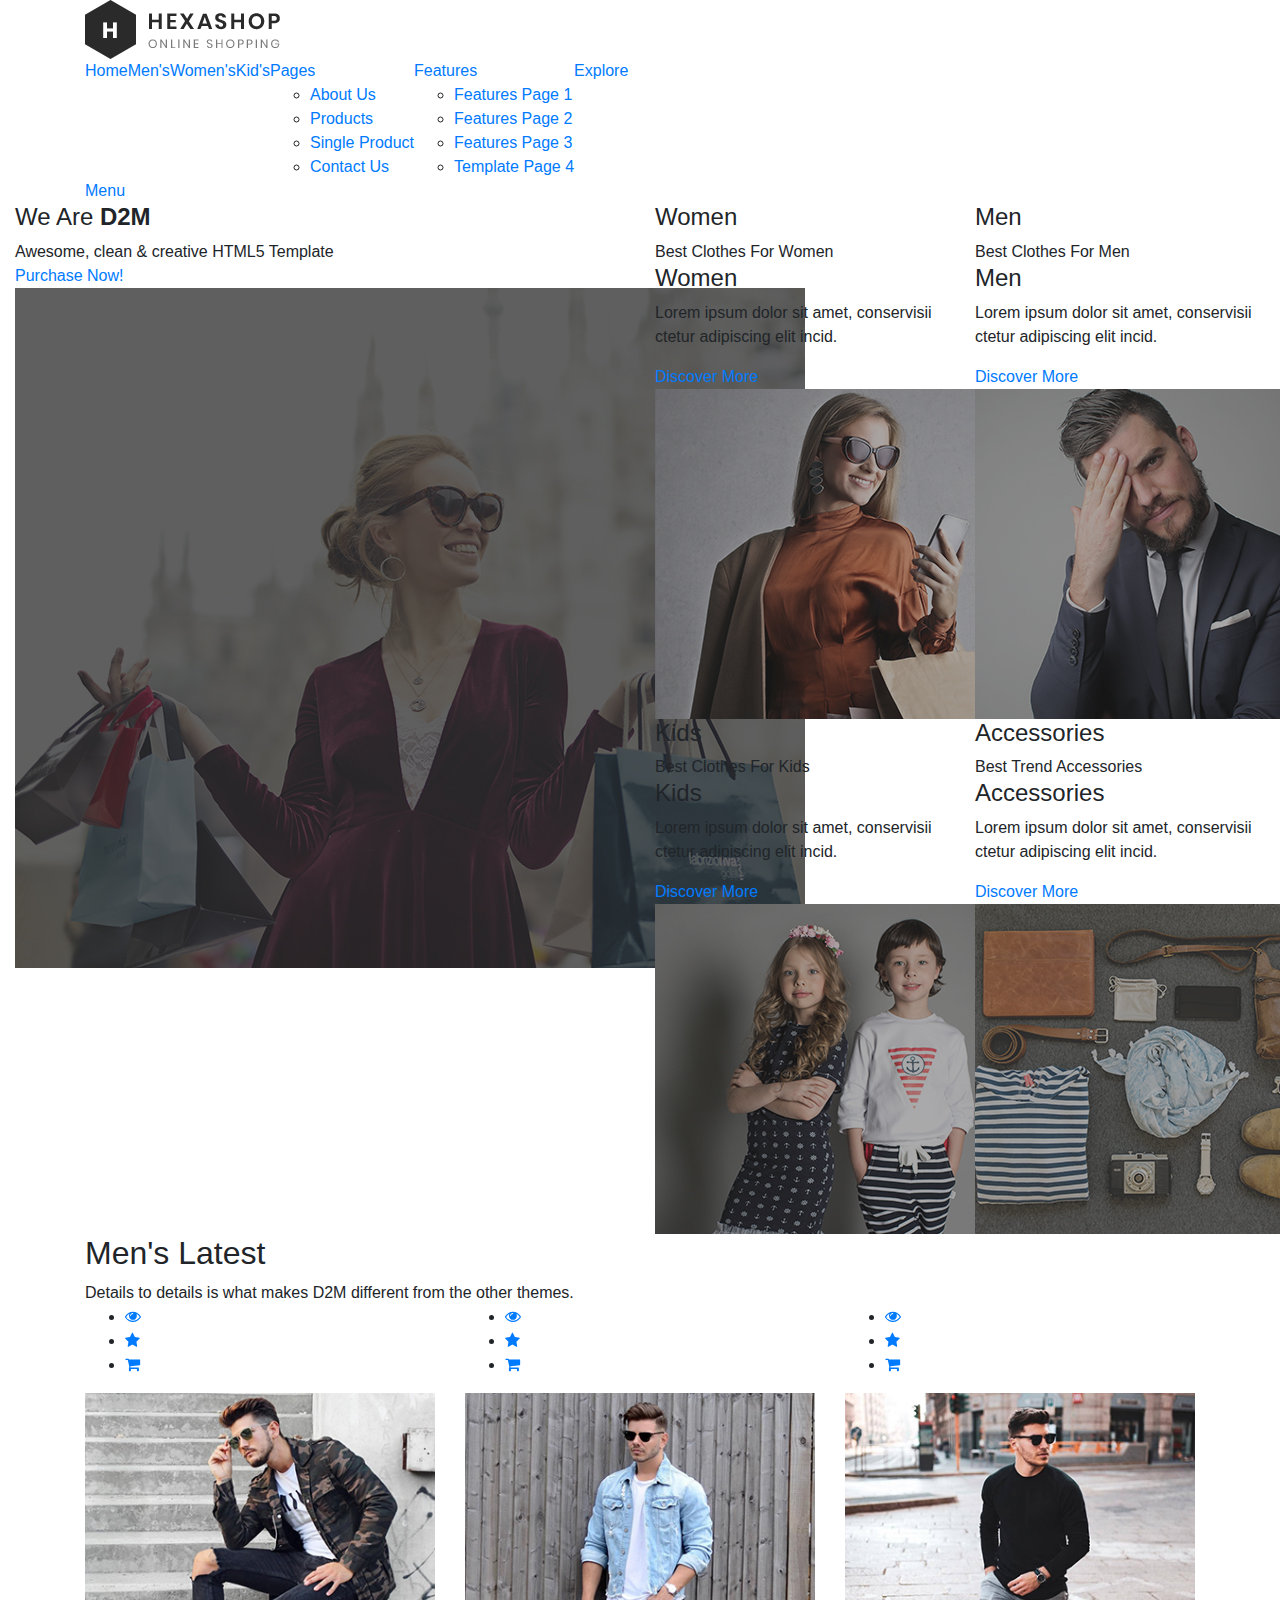
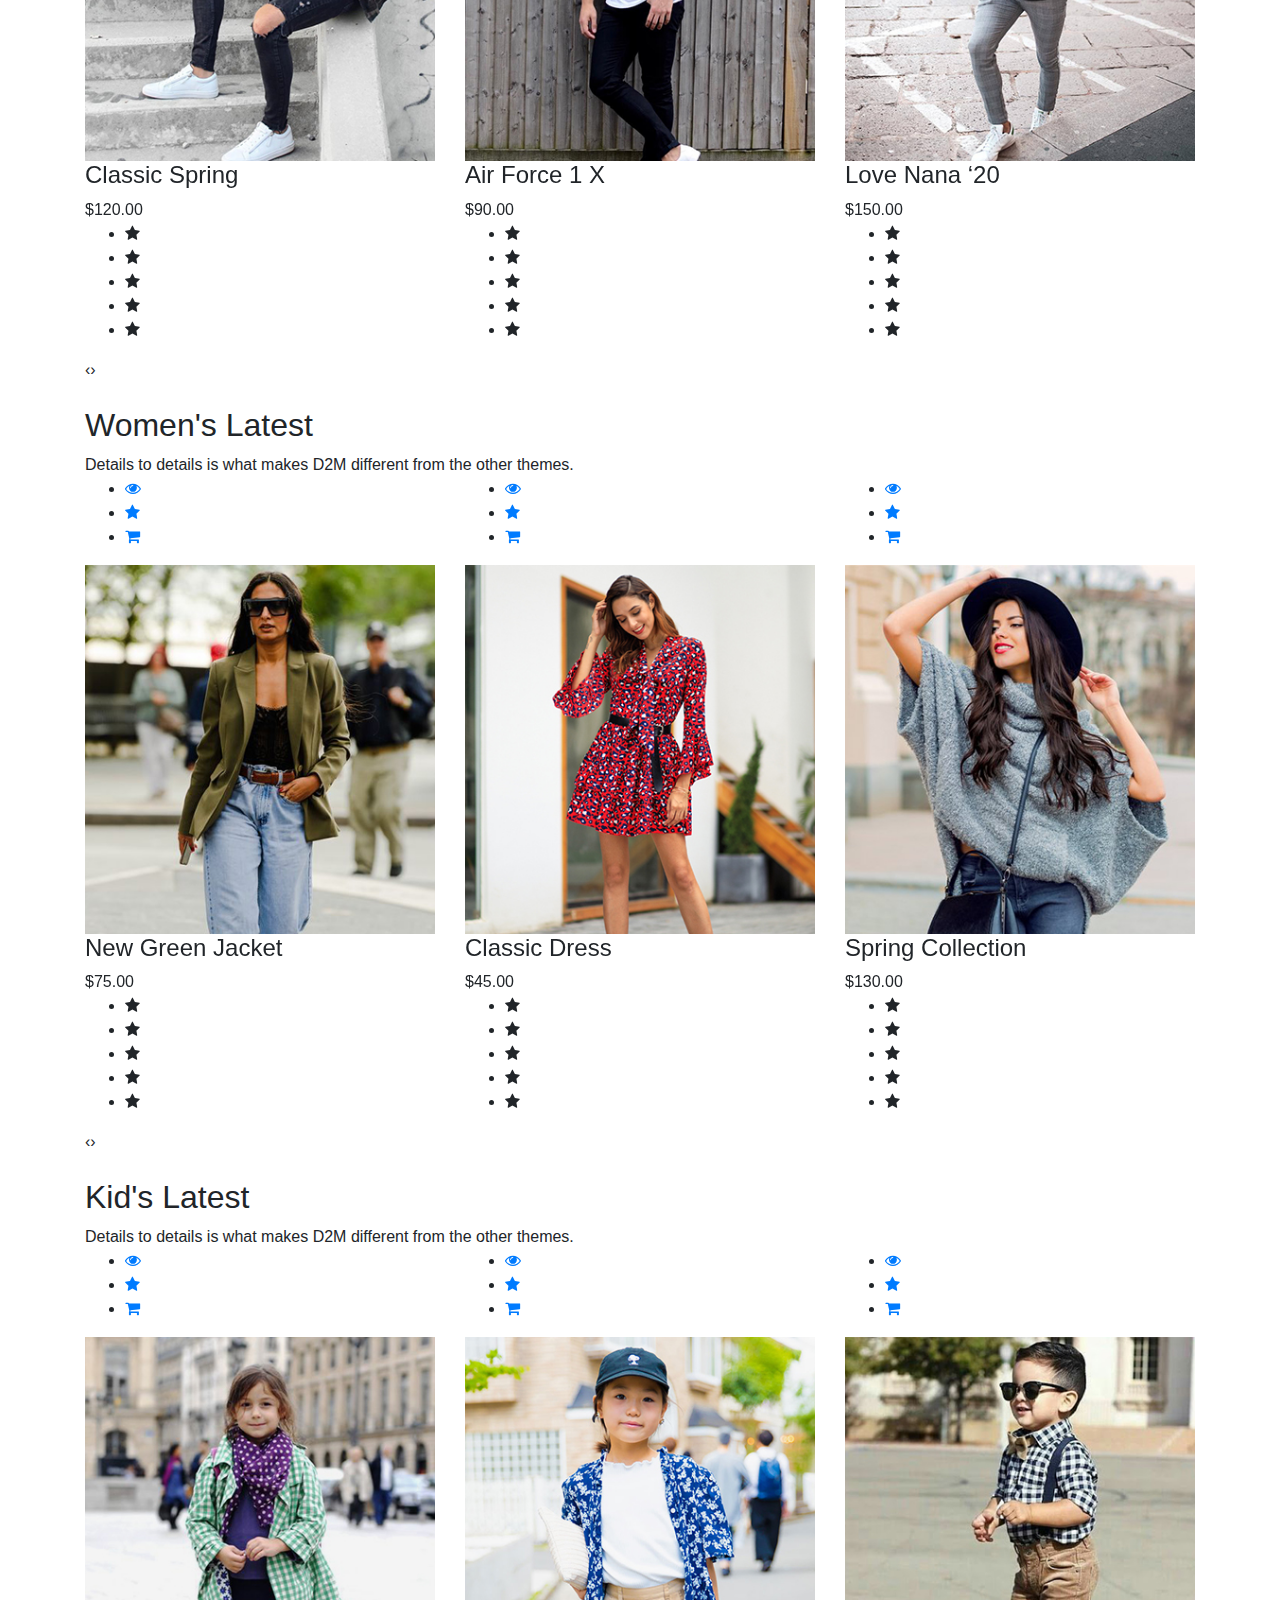
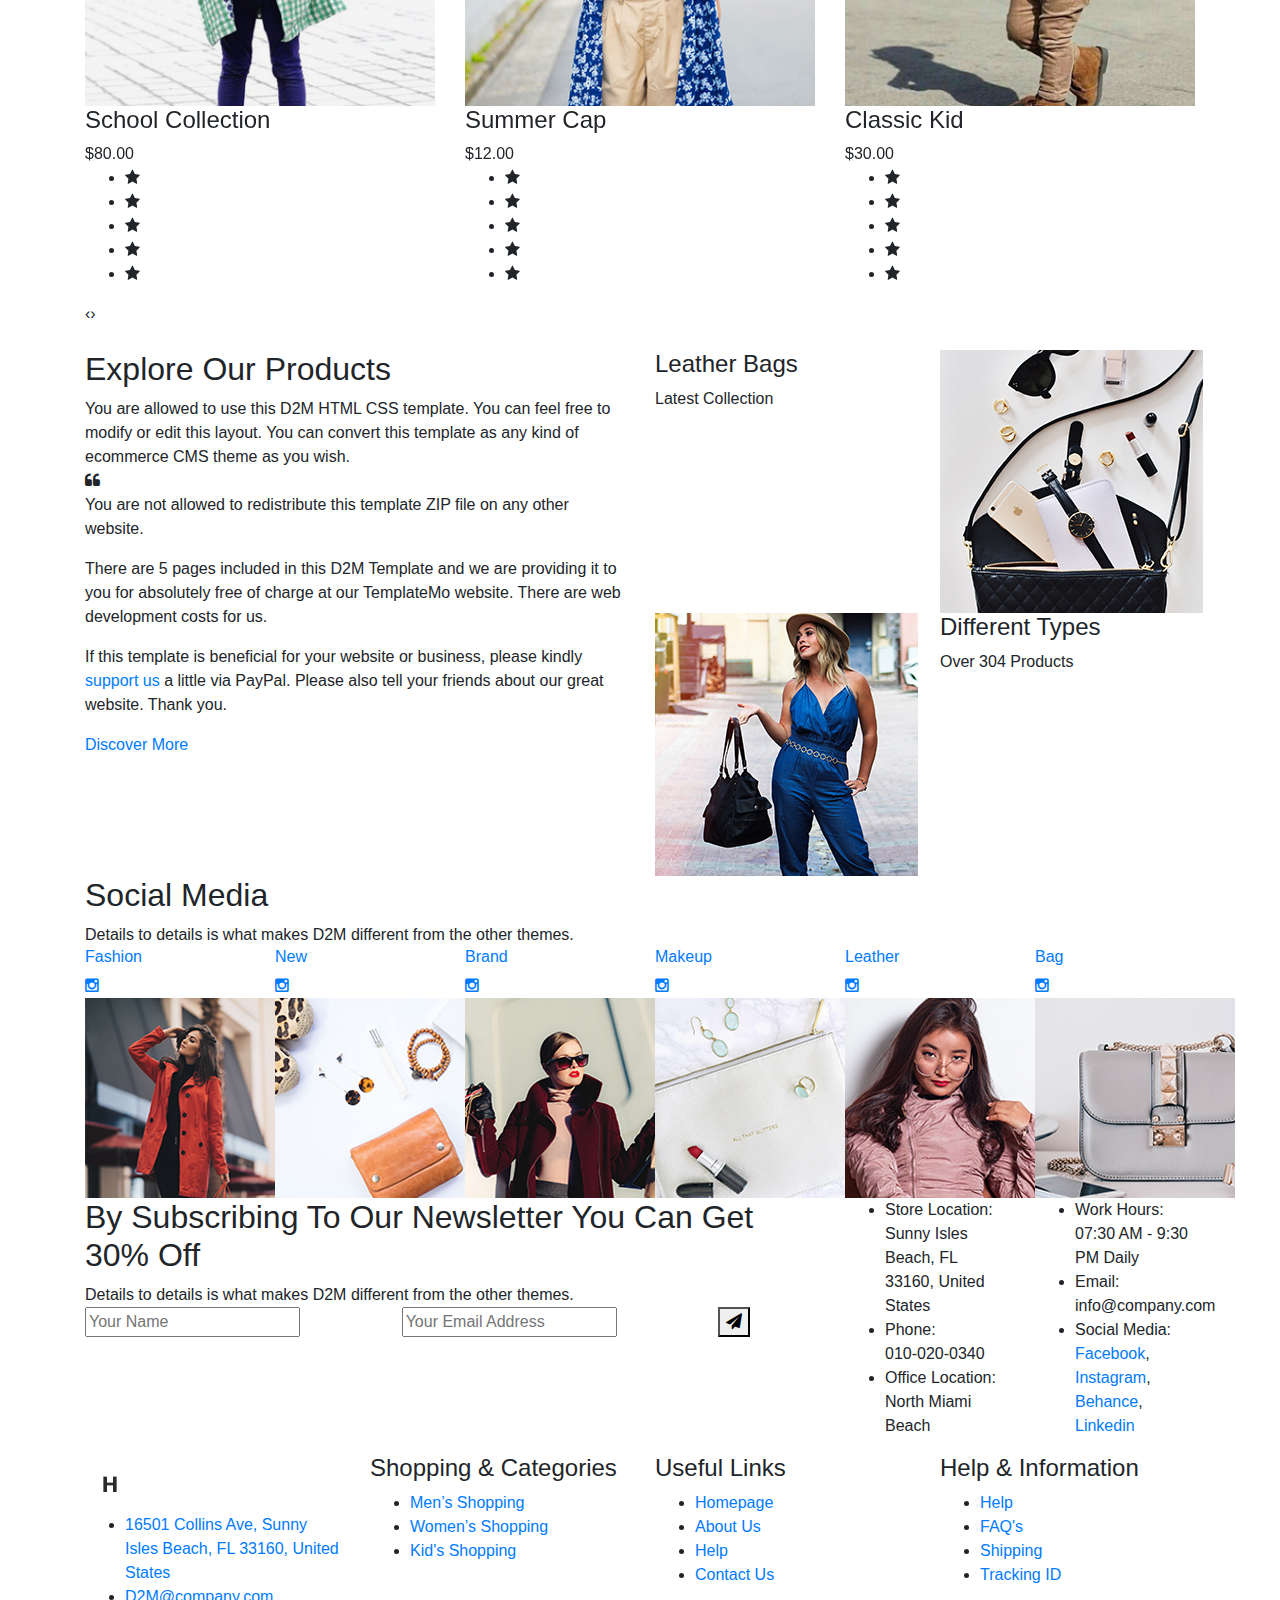
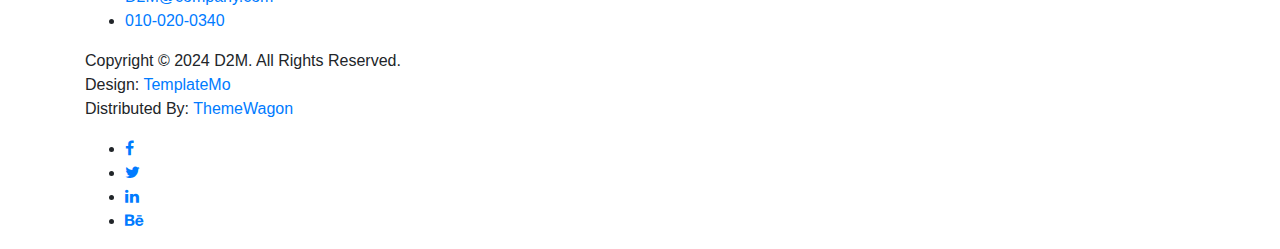
==== index.html @ 3e2c1a49 "Tambah teks D2M" ====
<!DOCTYPE html>
<html lang="en">

  <head>

    <meta charset="utf-8">
    <meta name="viewport" content="width=device-width, initial-scale=1, shrink-to-fit=no">
    <meta name="description" content="">
    <meta name="author" content="">
    <link href="https://fonts.googleapis.com/css?family=Poppins:100,200,300,400,500,600,700,800,900&display=swap" rel="stylesheet">

    <title>D2M Ecommerce HTML CSS Template</title>


    <!-- Additional CSS Files -->
    <link rel="stylesheet" type="text/css" href="assets/css/bootstrap.min.css">

    <link rel="stylesheet" type="text/css" href="assets/css/font-awesome.css">

    <link rel="stylesheet" href="assets/css/templatemo-D2M.css">

    <link rel="stylesheet" href="assets/css/owl-carousel.css">

    <link rel="stylesheet" href="assets/css/lightbox.css">
<!--

TemplateMo 571 D2M

https://templatemo.com/tm-571-D2M

-->
    </head>
    
    <body>
    
    <!-- ***** Preloader Start ***** -->
    <div id="preloader">
        <div class="jumper">
            <div></div>
            <div></div>
            <div></div>
        </div>
    </div>  
    <!-- ***** Preloader End ***** -->
    
    
    <!-- ***** Header Area Start ***** -->
    <header class="header-area header-sticky">
        <div class="container">
            <div class="row">
                <div class="col-12">
                    <nav class="main-nav">
                        <!-- ***** Logo Start ***** -->
                        <a href="index.html" class="logo">
                            <img src="assets/images/logo.png">
                        </a>
                        <!-- ***** Logo End ***** -->
                        <!-- ***** Menu Start ***** -->
                        <ul class="nav">
                            <li class="scroll-to-section"><a href="#top" class="active">Home</a></li>
                            <li class="scroll-to-section"><a href="#men">Men's</a></li>
                            <li class="scroll-to-section"><a href="#women">Women's</a></li>
                            <li class="scroll-to-section"><a href="#kids">Kid's</a></li>
                            <li class="submenu">
                                <a href="javascript:;">Pages</a>
                                <ul>
                                    <li><a href="about.html">About Us</a></li>
                                    <li><a href="products.html">Products</a></li>
                                    <li><a href="single-product.html">Single Product</a></li>
                                    <li><a href="contact.html">Contact Us</a></li>
                                </ul>
                            </li>
                            <li class="submenu">
                                <a href="javascript:;">Features</a>
                                <ul>
                                    <li><a href="#">Features Page 1</a></li>
                                    <li><a href="#">Features Page 2</a></li>
                                    <li><a href="#">Features Page 3</a></li>
                                    <li><a rel="nofollow" href="https://templatemo.com/page/4" target="_blank">Template Page 4</a></li>
                                </ul>
                            </li>
                            <li class="scroll-to-section"><a href="#explore">Explore</a></li>
                        </ul>        
                        <a class='menu-trigger'>
                            <span>Menu</span>
                        </a>
                        <!-- ***** Menu End ***** -->
                    </nav>
                </div>
            </div>
        </div>
    </header>
    <!-- ***** Header Area End ***** -->

    <!-- ***** Main Banner Area Start ***** -->
    <div class="main-banner" id="top">
        <div class="container-fluid">
            <div class="row">
                <div class="col-lg-6">
                    <div class="left-content">
                        <div class="thumb">
                            <div class="inner-content">
                                <h4>We Are <b>D2M</b></h4>
                                <span>Awesome, clean &amp; creative HTML5 Template</span>
                                <div class="main-border-button">
                                    <a href="#">Purchase Now!</a>
                                </div>
                            </div>
                            <img src="assets/images/left-banner-image.jpg" alt="">
                        </div>
                    </div>
                </div>
                <div class="col-lg-6">
                    <div class="right-content">
                        <div class="row">
                            <div class="col-lg-6">
                                <div class="right-first-image">
                                    <div class="thumb">
                                        <div class="inner-content">
                                            <h4>Women</h4>
                                            <span>Best Clothes For Women</span>
                                        </div>
                                        <div class="hover-content">
                                            <div class="inner">
                                                <h4>Women</h4>
                                                <p>Lorem ipsum dolor sit amet, conservisii ctetur adipiscing elit incid.</p>
                                                <div class="main-border-button">
                                                    <a href="#">Discover More</a>
                                                </div>
                                            </div>
                                        </div>
                                        <img src="assets/images/baner-right-image-01.jpg">
                                    </div>
                                </div>
                            </div>
                            <div class="col-lg-6">
                                <div class="right-first-image">
                                    <div class="thumb">
                                        <div class="inner-content">
                                            <h4>Men</h4>
                                            <span>Best Clothes For Men</span>
                                        </div>
                                        <div class="hover-content">
                                            <div class="inner">
                                                <h4>Men</h4>
                                                <p>Lorem ipsum dolor sit amet, conservisii ctetur adipiscing elit incid.</p>
                                                <div class="main-border-button">
                                                    <a href="#">Discover More</a>
                                                </div>
                                            </div>
                                        </div>
                                        <img src="assets/images/baner-right-image-02.jpg">
                                    </div>
                                </div>
                            </div>
                            <div class="col-lg-6">
                                <div class="right-first-image">
                                    <div class="thumb">
                                        <div class="inner-content">
                                            <h4>Kids</h4>
                                            <span>Best Clothes For Kids</span>
                                        </div>
                                        <div class="hover-content">
                                            <div class="inner">
                                                <h4>Kids</h4>
                                                <p>Lorem ipsum dolor sit amet, conservisii ctetur adipiscing elit incid.</p>
                                                <div class="main-border-button">
                                                    <a href="#">Discover More</a>
                                                </div>
                                            </div>
                                        </div>
                                        <img src="assets/images/baner-right-image-03.jpg">
                                    </div>
                                </div>
                            </div>
                            <div class="col-lg-6">
                                <div class="right-first-image">
                                    <div class="thumb">
                                        <div class="inner-content">
                                            <h4>Accessories</h4>
                                            <span>Best Trend Accessories</span>
                                        </div>
                                        <div class="hover-content">
                                            <div class="inner">
                                                <h4>Accessories</h4>
                                                <p>Lorem ipsum dolor sit amet, conservisii ctetur adipiscing elit incid.</p>
                                                <div class="main-border-button">
                                                    <a href="#">Discover More</a>
                                                </div>
                                            </div>
                                        </div>
                                        <img src="assets/images/baner-right-image-04.jpg">
                                    </div>
                                </div>
                            </div>
                        </div>
                    </div>
                </div>
            </div>
        </div>
    </div>
    <!-- ***** Main Banner Area End ***** -->

    <!-- ***** Men Area Starts ***** -->
    <section class="section" id="men">
        <div class="container">
            <div class="row">
                <div class="col-lg-6">
                    <div class="section-heading">
                        <h2>Men's Latest</h2>
                        <span>Details to details is what makes D2M different from the other themes.</span>
                    </div>
                </div>
            </div>
        </div>
        <div class="container">
            <div class="row">
                <div class="col-lg-12">
                    <div class="men-item-carousel">
                        <div class="owl-men-item owl-carousel">
                            <div class="item">
                                <div class="thumb">
                                    <div class="hover-content">
                                        <ul>
                                            <li><a href="single-product.html"><i class="fa fa-eye"></i></a></li>
                                            <li><a href="single-product.html"><i class="fa fa-star"></i></a></li>
                                            <li><a href="single-product.html"><i class="fa fa-shopping-cart"></i></a></li>
                                        </ul>
                                    </div>
                                    <img src="assets/images/men-01.jpg" alt="">
                                </div>
                                <div class="down-content">
                                    <h4>Classic Spring</h4>
                                    <span>$120.00</span>
                                    <ul class="stars">
                                        <li><i class="fa fa-star"></i></li>
                                        <li><i class="fa fa-star"></i></li>
                                        <li><i class="fa fa-star"></i></li>
                                        <li><i class="fa fa-star"></i></li>
                                        <li><i class="fa fa-star"></i></li>
                                    </ul>
                                </div>
                            </div>
                            <div class="item">
                                <div class="thumb">
                                    <div class="hover-content">
                                        <ul>
                                            <li><a href="single-product.html"><i class="fa fa-eye"></i></a></li>
                                            <li><a href="single-product.html"><i class="fa fa-star"></i></a></li>
                                            <li><a href="single-product.html"><i class="fa fa-shopping-cart"></i></a></li>
                                        </ul>
                                    </div>
                                    <img src="assets/images/men-02.jpg" alt="">
                                </div>
                                <div class="down-content">
                                    <h4>Air Force 1 X</h4>
                                    <span>$90.00</span>
                                    <ul class="stars">
                                        <li><i class="fa fa-star"></i></li>
                                        <li><i class="fa fa-star"></i></li>
                                        <li><i class="fa fa-star"></i></li>
                                        <li><i class="fa fa-star"></i></li>
                                        <li><i class="fa fa-star"></i></li>
                                    </ul>
                                </div>
                            </div>
                            <div class="item">
                                <div class="thumb">
                                    <div class="hover-content">
                                        <ul>
                                            <li><a href="single-product.html"><i class="fa fa-eye"></i></a></li>
                                            <li><a href="single-product.html"><i class="fa fa-star"></i></a></li>
                                            <li><a href="single-product.html"><i class="fa fa-shopping-cart"></i></a></li>
                                        </ul>
                                    </div>
                                    <img src="assets/images/men-03.jpg" alt="">
                                </div>
                                <div class="down-content">
                                    <h4>Love Nana ‘20</h4>
                                    <span>$150.00</span>
                                    <ul class="stars">
                                        <li><i class="fa fa-star"></i></li>
                                        <li><i class="fa fa-star"></i></li>
                                        <li><i class="fa fa-star"></i></li>
                                        <li><i class="fa fa-star"></i></li>
                                        <li><i class="fa fa-star"></i></li>
                                    </ul>
                                </div>
                            </div>
                            <div class="item">
                                <div class="thumb">
                                    <div class="hover-content">
                                        <ul>
                                            <li><a href="single-product.html"><i class="fa fa-eye"></i></a></li>
                                            <li><a href="single-product.html"><i class="fa fa-star"></i></a></li>
                                            <li><a href="single-product.html"><i class="fa fa-shopping-cart"></i></a></li>
                                        </ul>
                                    </div>
                                    <img src="assets/images/men-01.jpg" alt="">
                                </div>
                                <div class="down-content">
                                    <h4>Classic Spring</h4>
                                    <span>$120.00</span>
                                    <ul class="stars">
                                        <li><i class="fa fa-star"></i></li>
                                        <li><i class="fa fa-star"></i></li>
                                        <li><i class="fa fa-star"></i></li>
                                        <li><i class="fa fa-star"></i></li>
                                        <li><i class="fa fa-star"></i></li>
                                    </ul>
                                </div>
                            </div>
                        </div>
                    </div>
                </div>
            </div>
        </div>
    </section>
    <!-- ***** Men Area Ends ***** -->

    <!-- ***** Women Area Starts ***** -->
    <section class="section" id="women">
        <div class="container">
            <div class="row">
                <div class="col-lg-6">
                    <div class="section-heading">
                        <h2>Women's Latest</h2>
                        <span>Details to details is what makes D2M different from the other themes.</span>
                    </div>
                </div>
            </div>
        </div>
        <div class="container">
            <div class="row">
                <div class="col-lg-12">
                    <div class="women-item-carousel">
                        <div class="owl-women-item owl-carousel">
                            <div class="item">
                                <div class="thumb">
                                    <div class="hover-content">
                                        <ul>
                                            <li><a href="single-product.html"><i class="fa fa-eye"></i></a></li>
                                            <li><a href="single-product.html"><i class="fa fa-star"></i></a></li>
                                            <li><a href="single-product.html"><i class="fa fa-shopping-cart"></i></a></li>
                                        </ul>
                                    </div>
                                    <img src="assets/images/women-01.jpg" alt="">
                                </div>
                                <div class="down-content">
                                    <h4>New Green Jacket</h4>
                                    <span>$75.00</span>
                                    <ul class="stars">
                                        <li><i class="fa fa-star"></i></li>
                                        <li><i class="fa fa-star"></i></li>
                                        <li><i class="fa fa-star"></i></li>
                                        <li><i class="fa fa-star"></i></li>
                                        <li><i class="fa fa-star"></i></li>
                                    </ul>
                                </div>
                            </div>
                            <div class="item">
                                <div class="thumb">
                                    <div class="hover-content">
                                        <ul>
                                            <li><a href="single-product.html"><i class="fa fa-eye"></i></a></li>
                                            <li><a href="single-product.html"><i class="fa fa-star"></i></a></li>
                                            <li><a href="single-product.html"><i class="fa fa-shopping-cart"></i></a></li>
                                        </ul>
                                    </div>
                                    <img src="assets/images/women-02.jpg" alt="">
                                </div>
                                <div class="down-content">
                                    <h4>Classic Dress</h4>
                                    <span>$45.00</span>
                                    <ul class="stars">
                                        <li><i class="fa fa-star"></i></li>
                                        <li><i class="fa fa-star"></i></li>
                                        <li><i class="fa fa-star"></i></li>
                                        <li><i class="fa fa-star"></i></li>
                                        <li><i class="fa fa-star"></i></li>
                                    </ul>
                                </div>
                            </div>
                            <div class="item">
                                <div class="thumb">
                                    <div class="hover-content">
                                        <ul>
                                            <li><a href="single-product.html"><i class="fa fa-eye"></i></a></li>
                                            <li><a href="single-product.html"><i class="fa fa-star"></i></a></li>
                                            <li><a href="single-product.html"><i class="fa fa-shopping-cart"></i></a></li>
                                        </ul>
                                    </div>
                                    <img src="assets/images/women-03.jpg" alt="">
                                </div>
                                <div class="down-content">
                                    <h4>Spring Collection</h4>
                                    <span>$130.00</span>
                                    <ul class="stars">
                                        <li><i class="fa fa-star"></i></li>
                                        <li><i class="fa fa-star"></i></li>
                                        <li><i class="fa fa-star"></i></li>
                                        <li><i class="fa fa-star"></i></li>
                                        <li><i class="fa fa-star"></i></li>
                                    </ul>
                                </div>
                            </div>
                            <div class="item">
                                <div class="thumb">
                                    <div class="hover-content">
                                        <ul>
                                            <li><a href="single-product.html"><i class="fa fa-eye"></i></a></li>
                                            <li><a href="single-product.html"><i class="fa fa-star"></i></a></li>
                                            <li><a href="single-product.html"><i class="fa fa-shopping-cart"></i></a></li>
                                        </ul>
                                    </div>
                                    <img src="assets/images/women-01.jpg" alt="">
                                </div>
                                <div class="down-content">
                                    <h4>Classic Spring</h4>
                                    <span>$120.00</span>
                                    <ul class="stars">
                                        <li><i class="fa fa-star"></i></li>
                                        <li><i class="fa fa-star"></i></li>
                                        <li><i class="fa fa-star"></i></li>
                                        <li><i class="fa fa-star"></i></li>
                                        <li><i class="fa fa-star"></i></li>
                                    </ul>
                                </div>
                            </div>
                        </div>
                    </div>
                </div>
            </div>
        </div>
    </section>
    <!-- ***** Women Area Ends ***** -->

    <!-- ***** Kids Area Starts ***** -->
    <section class="section" id="kids">
        <div class="container">
            <div class="row">
                <div class="col-lg-6">
                    <div class="section-heading">
                        <h2>Kid's Latest</h2>
                        <span>Details to details is what makes D2M different from the other themes.</span>
                    </div>
                </div>
            </div>
        </div>
        <div class="container">
            <div class="row">
                <div class="col-lg-12">
                    <div class="kid-item-carousel">
                        <div class="owl-kid-item owl-carousel">
                            <div class="item">
                                <div class="thumb">
                                    <div class="hover-content">
                                        <ul>
                                            <li><a href="single-product.html"><i class="fa fa-eye"></i></a></li>
                                            <li><a href="single-product.html"><i class="fa fa-star"></i></a></li>
                                            <li><a href="single-product.html"><i class="fa fa-shopping-cart"></i></a></li>
                                        </ul>
                                    </div>
                                    <img src="assets/images/kid-01.jpg" alt="">
                                </div>
                                <div class="down-content">
                                    <h4>School Collection</h4>
                                    <span>$80.00</span>
                                    <ul class="stars">
                                        <li><i class="fa fa-star"></i></li>
                                        <li><i class="fa fa-star"></i></li>
                                        <li><i class="fa fa-star"></i></li>
                                        <li><i class="fa fa-star"></i></li>
                                        <li><i class="fa fa-star"></i></li>
                                    </ul>
                                </div>
                            </div>
                            <div class="item">
                                <div class="thumb">
                                    <div class="hover-content">
                                        <ul>
                                            <li><a href="single-product.html"><i class="fa fa-eye"></i></a></li>
                                            <li><a href="single-product.html"><i class="fa fa-star"></i></a></li>
                                            <li><a href="single-product.html"><i class="fa fa-shopping-cart"></i></a></li>
                                        </ul>
                                    </div>
                                    <img src="assets/images/kid-02.jpg" alt="">
                                </div>
                                <div class="down-content">
                                    <h4>Summer Cap</h4>
                                    <span>$12.00</span>
                                    <ul class="stars">
                                        <li><i class="fa fa-star"></i></li>
                                        <li><i class="fa fa-star"></i></li>
                                        <li><i class="fa fa-star"></i></li>
                                        <li><i class="fa fa-star"></i></li>
                                        <li><i class="fa fa-star"></i></li>
                                    </ul>
                                </div>
                            </div>
                            <div class="item">
                                <div class="thumb">
                                    <div class="hover-content">
                                        <ul>
                                            <li><a href="single-product.html"><i class="fa fa-eye"></i></a></li>
                                            <li><a href="single-product.html"><i class="fa fa-star"></i></a></li>
                                            <li><a href="single-product.html"><i class="fa fa-shopping-cart"></i></a></li>
                                        </ul>
                                    </div>
                                    <img src="assets/images/kid-03.jpg" alt="">
                                </div>
                                <div class="down-content">
                                    <h4>Classic Kid</h4>
                                    <span>$30.00</span>
                                    <ul class="stars">
                                        <li><i class="fa fa-star"></i></li>
                                        <li><i class="fa fa-star"></i></li>
                                        <li><i class="fa fa-star"></i></li>
                                        <li><i class="fa fa-star"></i></li>
                                        <li><i class="fa fa-star"></i></li>
                                    </ul>
                                </div>
                            </div>
                            <div class="item">
                                <div class="thumb">
                                    <div class="hover-content">
                                        <ul>
                                            <li><a href="single-product.html"><i class="fa fa-eye"></i></a></li>
                                            <li><a href="single-product.html"><i class="fa fa-star"></i></a></li>
                                            <li><a href="single-product.html"><i class="fa fa-shopping-cart"></i></a></li>
                                        </ul>
                                    </div>
                                    <img src="assets/images/kid-01.jpg" alt="">
                                </div>
                                <div class="down-content">
                                    <h4>Classic Spring</h4>
                                    <span>$120.00</span>
                                    <ul class="stars">
                                        <li><i class="fa fa-star"></i></li>
                                        <li><i class="fa fa-star"></i></li>
                                        <li><i class="fa fa-star"></i></li>
                                        <li><i class="fa fa-star"></i></li>
                                        <li><i class="fa fa-star"></i></li>
                                    </ul>
                                </div>
                            </div>
                        </div>
                    </div>
                </div>
            </div>
        </div>
    </section>
    <!-- ***** Kids Area Ends ***** -->

    <!-- ***** Explore Area Starts ***** -->
    <section class="section" id="explore">
        <div class="container">
            <div class="row">
                <div class="col-lg-6">
                    <div class="left-content">
                        <h2>Explore Our Products</h2>
                        <span>You are allowed to use this D2M HTML CSS template. You can feel free to modify or edit this layout. You can convert this template as any kind of ecommerce CMS theme as you wish.</span>
                        <div class="quote">
                            <i class="fa fa-quote-left"></i><p>You are not allowed to redistribute this template ZIP file on any other website.</p>
                        </div>
                        <p>There are 5 pages included in this D2M Template and we are providing it to you for absolutely free of charge at our TemplateMo website. There are web development costs for us.</p>
                        <p>If this template is beneficial for your website or business, please kindly <a rel="nofollow" href="https://paypal.me/templatemo" target="_blank">support us</a> a little via PayPal. Please also tell your friends about our great website. Thank you.</p>
                        <div class="main-border-button">
                            <a href="products.html">Discover More</a>
                        </div>
                    </div>
                </div>
                <div class="col-lg-6">
                    <div class="right-content">
                        <div class="row">
                            <div class="col-lg-6">
                                <div class="leather">
                                    <h4>Leather Bags</h4>
                                    <span>Latest Collection</span>
                                </div>
                            </div>
                            <div class="col-lg-6">
                                <div class="first-image">
                                    <img src="assets/images/explore-image-01.jpg" alt="">
                                </div>
                            </div>
                            <div class="col-lg-6">
                                <div class="second-image">
                                    <img src="assets/images/explore-image-02.jpg" alt="">
                                </div>
                            </div>
                            <div class="col-lg-6">
                                <div class="types">
                                    <h4>Different Types</h4>
                                    <span>Over 304 Products</span>
                                </div>
                            </div>
                        </div>
                    </div>
                </div>
            </div>
        </div>
    </section>
    <!-- ***** Explore Area Ends ***** -->

    <!-- ***** Social Area Starts ***** -->
    <section class="section" id="social">
        <div class="container">
            <div class="row">
                <div class="col-lg-12">
                    <div class="section-heading">
                        <h2>Social Media</h2>
                        <span>Details to details is what makes D2M different from the other themes.</span>
                    </div>
                </div>
            </div>
        </div>
        <div class="container">
            <div class="row images">
                <div class="col-2">
                    <div class="thumb">
                        <div class="icon">
                            <a href="http://instagram.com">
                                <h6>Fashion</h6>
                                <i class="fa fa-instagram"></i>
                            </a>
                        </div>
                        <img src="assets/images/instagram-01.jpg" alt="">
                    </div>
                </div>
                <div class="col-2">
                    <div class="thumb">
                        <div class="icon">
                            <a href="http://instagram.com">
                                <h6>New</h6>
                                <i class="fa fa-instagram"></i>
                            </a>
                        </div>
                        <img src="assets/images/instagram-02.jpg" alt="">
                    </div>
                </div>
                <div class="col-2">
                    <div class="thumb">
                        <div class="icon">
                            <a href="http://instagram.com">
                                <h6>Brand</h6>
                                <i class="fa fa-instagram"></i>
                            </a>
                        </div>
                        <img src="assets/images/instagram-03.jpg" alt="">
                    </div>
                </div>
                <div class="col-2">
                    <div class="thumb">
                        <div class="icon">
                            <a href="http://instagram.com">
                                <h6>Makeup</h6>
                                <i class="fa fa-instagram"></i>
                            </a>
                        </div>
                        <img src="assets/images/instagram-04.jpg" alt="">
                    </div>
                </div>
                <div class="col-2">
                    <div class="thumb">
                        <div class="icon">
                            <a href="http://instagram.com">
                                <h6>Leather</h6>
                                <i class="fa fa-instagram"></i>
                            </a>
                        </div>
                        <img src="assets/images/instagram-05.jpg" alt="">
                    </div>
                </div>
                <div class="col-2">
                    <div class="thumb">
                        <div class="icon">
                            <a href="http://instagram.com">
                                <h6>Bag</h6>
                                <i class="fa fa-instagram"></i>
                            </a>
                        </div>
                        <img src="assets/images/instagram-06.jpg" alt="">
                    </div>
                </div>
            </div>
        </div>
    </section>
    <!-- ***** Social Area Ends ***** -->

    <!-- ***** Subscribe Area Starts ***** -->
    <div class="subscribe">
        <div class="container">
            <div class="row">
                <div class="col-lg-8">
                    <div class="section-heading">
                        <h2>By Subscribing To Our Newsletter You Can Get 30% Off</h2>
                        <span>Details to details is what makes D2M different from the other themes.</span>
                    </div>
                    <form id="subscribe" action="" method="get">
                        <div class="row">
                          <div class="col-lg-5">
                            <fieldset>
                              <input name="name" type="text" id="name" placeholder="Your Name" required="">
                            </fieldset>
                          </div>
                          <div class="col-lg-5">
                            <fieldset>
                              <input name="email" type="text" id="email" pattern="[^ @]*@[^ @]*" placeholder="Your Email Address" required="">
                            </fieldset>
                          </div>
                          <div class="col-lg-2">
                            <fieldset>
                              <button type="submit" id="form-submit" class="main-dark-button"><i class="fa fa-paper-plane"></i></button>
                            </fieldset>
                          </div>
                        </div>
                    </form>
                </div>
                <div class="col-lg-4">
                    <div class="row">
                        <div class="col-6">
                            <ul>
                                <li>Store Location:<br><span>Sunny Isles Beach, FL 33160, United States</span></li>
                                <li>Phone:<br><span>010-020-0340</span></li>
                                <li>Office Location:<br><span>North Miami Beach</span></li>
                            </ul>
                        </div>
                        <div class="col-6">
                            <ul>
                                <li>Work Hours:<br><span>07:30 AM - 9:30 PM Daily</span></li>
                                <li>Email:<br><span>info@company.com</span></li>
                                <li>Social Media:<br><span><a href="#">Facebook</a>, <a href="#">Instagram</a>, <a href="#">Behance</a>, <a href="#">Linkedin</a></span></li>
                            </ul>
                        </div>
                    </div>
                </div>
            </div>
        </div>
    </div>
    <!-- ***** Subscribe Area Ends ***** -->
    
    <!-- ***** Footer Start ***** -->
    <footer>
        <div class="container">
            <div class="row">
                <div class="col-lg-3">
                    <div class="first-item">
                        <div class="logo">
                            <img src="assets/images/white-logo.png" alt="D2M ecommerce templatemo">
                        </div>
                        <ul>
                            <li><a href="#">16501 Collins Ave, Sunny Isles Beach, FL 33160, United States</a></li>
                            <li><a href="#">D2M@company.com</a></li>
                            <li><a href="#">010-020-0340</a></li>
                        </ul>
                    </div>
                </div>
                <div class="col-lg-3">
                    <h4>Shopping &amp; Categories</h4>
                    <ul>
                        <li><a href="#">Men’s Shopping</a></li>
                        <li><a href="#">Women’s Shopping</a></li>
                        <li><a href="#">Kid's Shopping</a></li>
                    </ul>
                </div>
                <div class="col-lg-3">
                    <h4>Useful Links</h4>
                    <ul>
                        <li><a href="#">Homepage</a></li>
                        <li><a href="#">About Us</a></li>
                        <li><a href="#">Help</a></li>
                        <li><a href="#">Contact Us</a></li>
                    </ul>
                </div>
                <div class="col-lg-3">
                    <h4>Help &amp; Information</h4>
                    <ul>
                        <li><a href="#">Help</a></li>
                        <li><a href="#">FAQ's</a></li>
                        <li><a href="#">Shipping</a></li>
                        <li><a href="#">Tracking ID</a></li>
                    </ul>
                </div>
                <div class="col-lg-12">
                    <div class="under-footer">
                        <p>Copyright © 2024 D2M. All Rights Reserved. 
                        
                        <br>Design: <a href="https://templatemo.com" target="_parent" title="free css templates">TemplateMo</a>

                        <br>Distributed By: <a href="https://themewagon.com" target="_blank" title="free & premium responsive templates">ThemeWagon</a></p>
                        <ul>
                            <li><a href="#"><i class="fa fa-facebook"></i></a></li>
                            <li><a href="#"><i class="fa fa-twitter"></i></a></li>
                            <li><a href="#"><i class="fa fa-linkedin"></i></a></li>
                            <li><a href="#"><i class="fa fa-behance"></i></a></li>
                        </ul>
                    </div>
                </div>
            </div>
        </div>
    </footer>
    

    <!-- jQuery -->
    <script src="assets/js/jquery-2.1.0.min.js"></script>

    <!-- Bootstrap -->
    <script src="assets/js/popper.js"></script>
    <script src="assets/js/bootstrap.min.js"></script>

    <!-- Plugins -->
    <script src="assets/js/owl-carousel.js"></script>
    <script src="assets/js/accordions.js"></script>
    <script src="assets/js/datepicker.js"></script>
    <script src="assets/js/scrollreveal.min.js"></script>
    <script src="assets/js/waypoints.min.js"></script>
    <script src="assets/js/jquery.counterup.min.js"></script>
    <script src="assets/js/imgfix.min.js"></script> 
    <script src="assets/js/slick.js"></script> 
    <script src="assets/js/lightbox.js"></script> 
    <script src="assets/js/isotope.js"></script> 
    
    <!-- Global Init -->
    <script src="assets/js/custom.js"></script>

    <script>

        $(function() {
            var selectedClass = "";
            $("p").click(function(){
            selectedClass = $(this).attr("data-rel");
            $("#portfolio").fadeTo(50, 0.1);
                $("#portfolio div").not("."+selectedClass).fadeOut();
            setTimeout(function() {
              $("."+selectedClass).fadeIn();
              $("#portfolio").fadeTo(50, 1);
            }, 500);
                
            });
        });

    </script>

  </body>
</html>
---- assets/css/owl-carousel.css ----
/**
 * Owl Carousel v2.3.4
 * Copyright 2013-2018 David Deutsch
 * Licensed under: SEE LICENSE IN https://github.com/OwlCarousel2/OwlCarousel2/blob/master/LICENSE
 */
/*
 *  Owl Carousel - Core
 */
.owl-carousel {
  display: none;
  width: 100%;
  -webkit-tap-highlight-color: transparent;
  /* position relative and z-index fix webkit rendering fonts issue */
  position: relative;
  z-index: 1; }
  .owl-carousel .owl-stage {
    position: relative;
    -ms-touch-action: pan-Y;
    touch-action: manipulation;
    -moz-backface-visibility: hidden;
    /* fix firefox animation glitch */ }
  .owl-carousel .owl-stage:after {
    content: ".";
    display: block;
    clear: both;
    visibility: hidden;
    line-height: 0;
    height: 0; }
  .owl-carousel .owl-stage-outer {
    position: relative;
    overflow: hidden;
    /* fix for flashing background */
    -webkit-transform: translate3d(0px, 0px, 0px); }
  .owl-carousel .owl-wrapper,
  .owl-carousel .owl-item {
    -webkit-backface-visibility: hidden;
    -moz-backface-visibility: hidden;
    -ms-backface-visibility: hidden;
    -webkit-transform: translate3d(0, 0, 0);
    -moz-transform: translate3d(0, 0, 0);
    -ms-transform: translate3d(0, 0, 0); }
  .owl-carousel .owl-item {
    position: relative;
    min-height: 1px;
    float: left;
    -webkit-backface-visibility: hidden;
    -webkit-tap-highlight-color: transparent;
    -webkit-touch-callout: none; }
  .owl-carousel .owl-item img {
    display: block;
    width: 100%; }
  .owl-carousel .owl-nav.disabled,
  .owl-carousel .owl-dots.disabled {
    display: none; }
  .owl-carousel .owl-nav .owl-prev,
  .owl-carousel .owl-nav .owl-next,
  .owl-carousel .owl-dot {
    cursor: pointer;
    -webkit-user-select: none;
    -khtml-user-select: none;
    -moz-user-select: none;
    -ms-user-select: none;
    user-select: none; }
  .owl-carousel .owl-nav button.owl-prev,
  .owl-carousel .owl-nav button.owl-next,
  .owl-carousel button.owl-dot {
    background: none;
    color: inherit;
    border: none;
    padding: 0 !important;
    font: inherit; }
  .owl-carousel.owl-loaded {
    display: block; }
  .owl-carousel.owl-loading {
    opacity: 0;
    display: block; }
  .owl-carousel.owl-hidden {
    opacity: 0; }
  .owl-carousel.owl-refresh .owl-item {
    visibility: hidden; }
  .owl-carousel.owl-drag .owl-item {
    -ms-touch-action: pan-y;
        touch-action: pan-y;
    -webkit-user-select: none;
    -moz-user-select: none;
    -ms-user-select: none;
    user-select: none; }
  .owl-carousel.owl-grab {
    cursor: move;
    cursor: grab; }
  .owl-carousel.owl-rtl {
    direction: rtl; }
  .owl-carousel.owl-rtl .owl-item {
    float: right; }

/* No Js */
.no-js .owl-carousel {
  display: block; }

/*
 *  Owl Carousel - Animate Plugin
 */
.owl-carousel .animated {
  animation-duration: 1000ms;
  animation-fill-mode: both; }

.owl-carousel .owl-animated-in {
  z-index: 0; }

.owl-carousel .owl-animated-out {
  z-index: 1; }

.owl-carousel .fadeOut {
  animation-name: fadeOut; }

@keyframes fadeOut {
  0% {
    opacity: 1; }
  100% {
    opacity: 0; } }

/*
 * 	Owl Carousel - Auto Height Plugin
 */
.owl-height {
  transition: height 500ms ease-in-out; }

/*
 * 	Owl Carousel - Lazy Load Plugin
 */
.owl-carousel .owl-item {
  /**
			This is introduced due to a bug in IE11 where lazy loading combined with autoheight plugin causes a wrong
			calculation of the height of the owl-item that breaks page layouts
		 */ }
  .owl-carousel .owl-item .owl-lazy {
    opacity: 0;
    transition: opacity 400ms ease; }
  .owl-carousel .owl-item .owl-lazy[src^=""], .owl-carousel .owl-item .owl-lazy:not([src]) {
    max-height: 0; }
  .owl-carousel .owl-item img.owl-lazy {
    transform-style: preserve-3d; }

/*
 * 	Owl Carousel - Video Plugin
 */
.owl-carousel .owl-video-wrapper {
  position: relative;
  height: 100%;
  background: #000; }

.owl-carousel .owl-video-play-icon {
  position: absolute;
  height: 80px;
  width: 80px;
  left: 50%;
  top: 50%;
  margin-left: -40px;
  margin-top: -40px;
  background: url("owl.video.play.png") no-repeat;
  cursor: pointer;
  z-index: 1;
  -webkit-backface-visibility: hidden;
  transition: transform 100ms ease; }

.owl-carousel .owl-video-play-icon:hover {
  -ms-transform: scale(1.3, 1.3);
      transform: scale(1.3, 1.3); }

.owl-carousel .owl-video-playing .owl-video-tn,
.owl-carousel .owl-video-playing .owl-video-play-icon {
  display: none; }

.owl-carousel .owl-video-tn {
  opacity: 0;
  height: 100%;
  background-position: center center;
  background-repeat: no-repeat;
  background-size: contain;
  transition: opacity 400ms ease; }

.owl-carousel .owl-video-frame {
  position: relative;
  z-index: 1;
  height: 100%;
  width: 100%; }
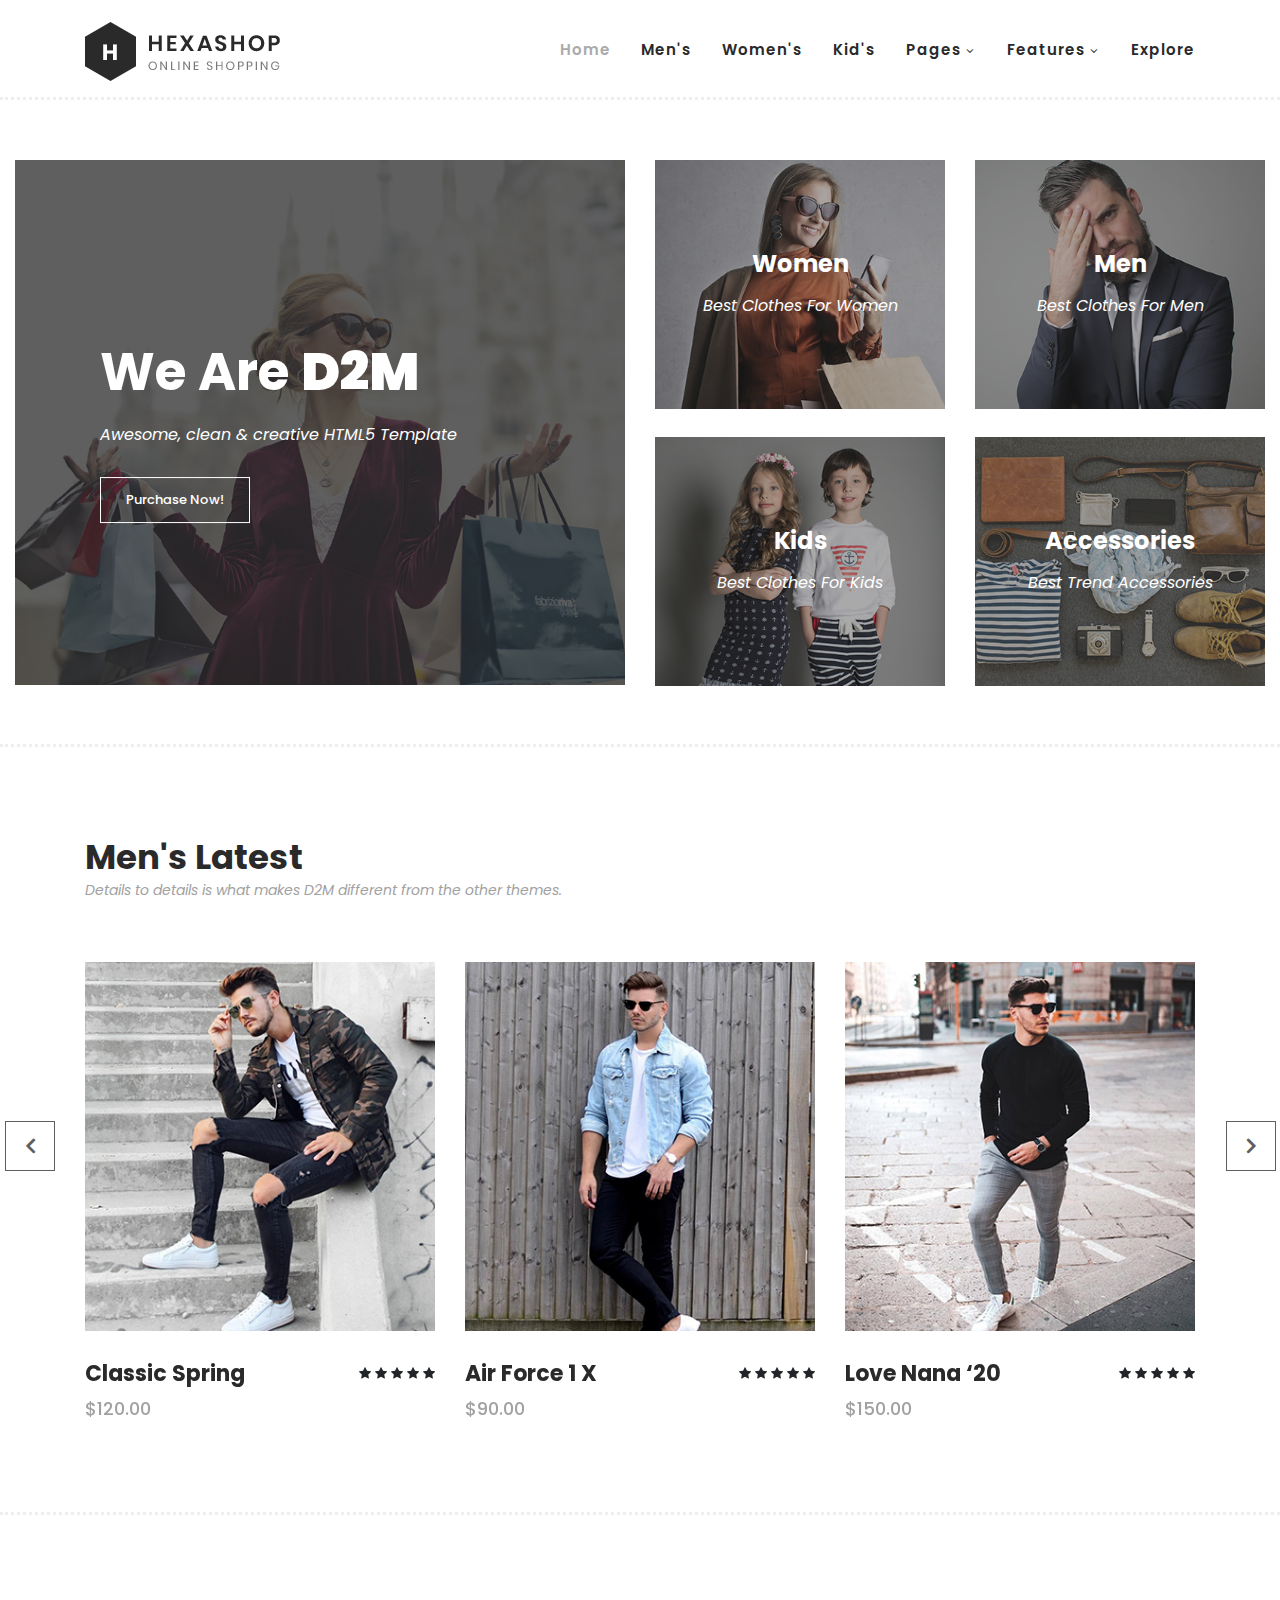
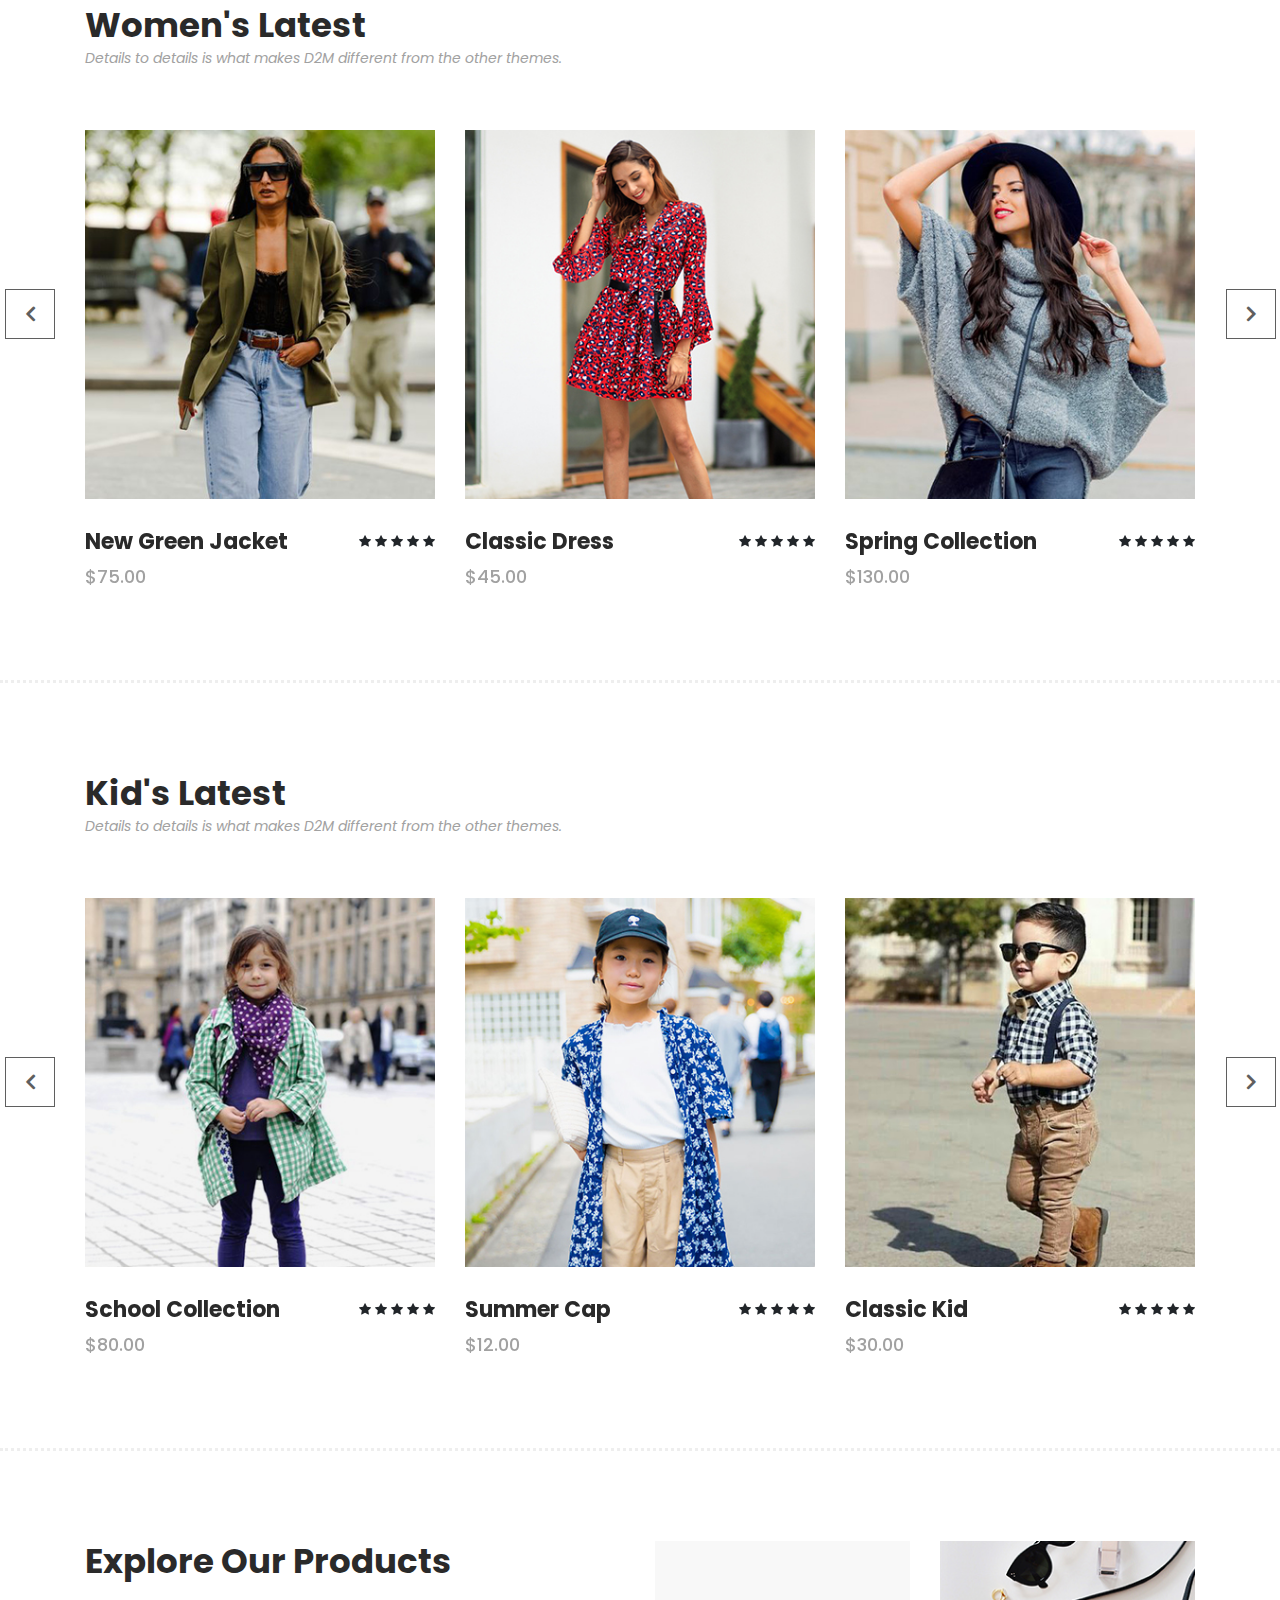
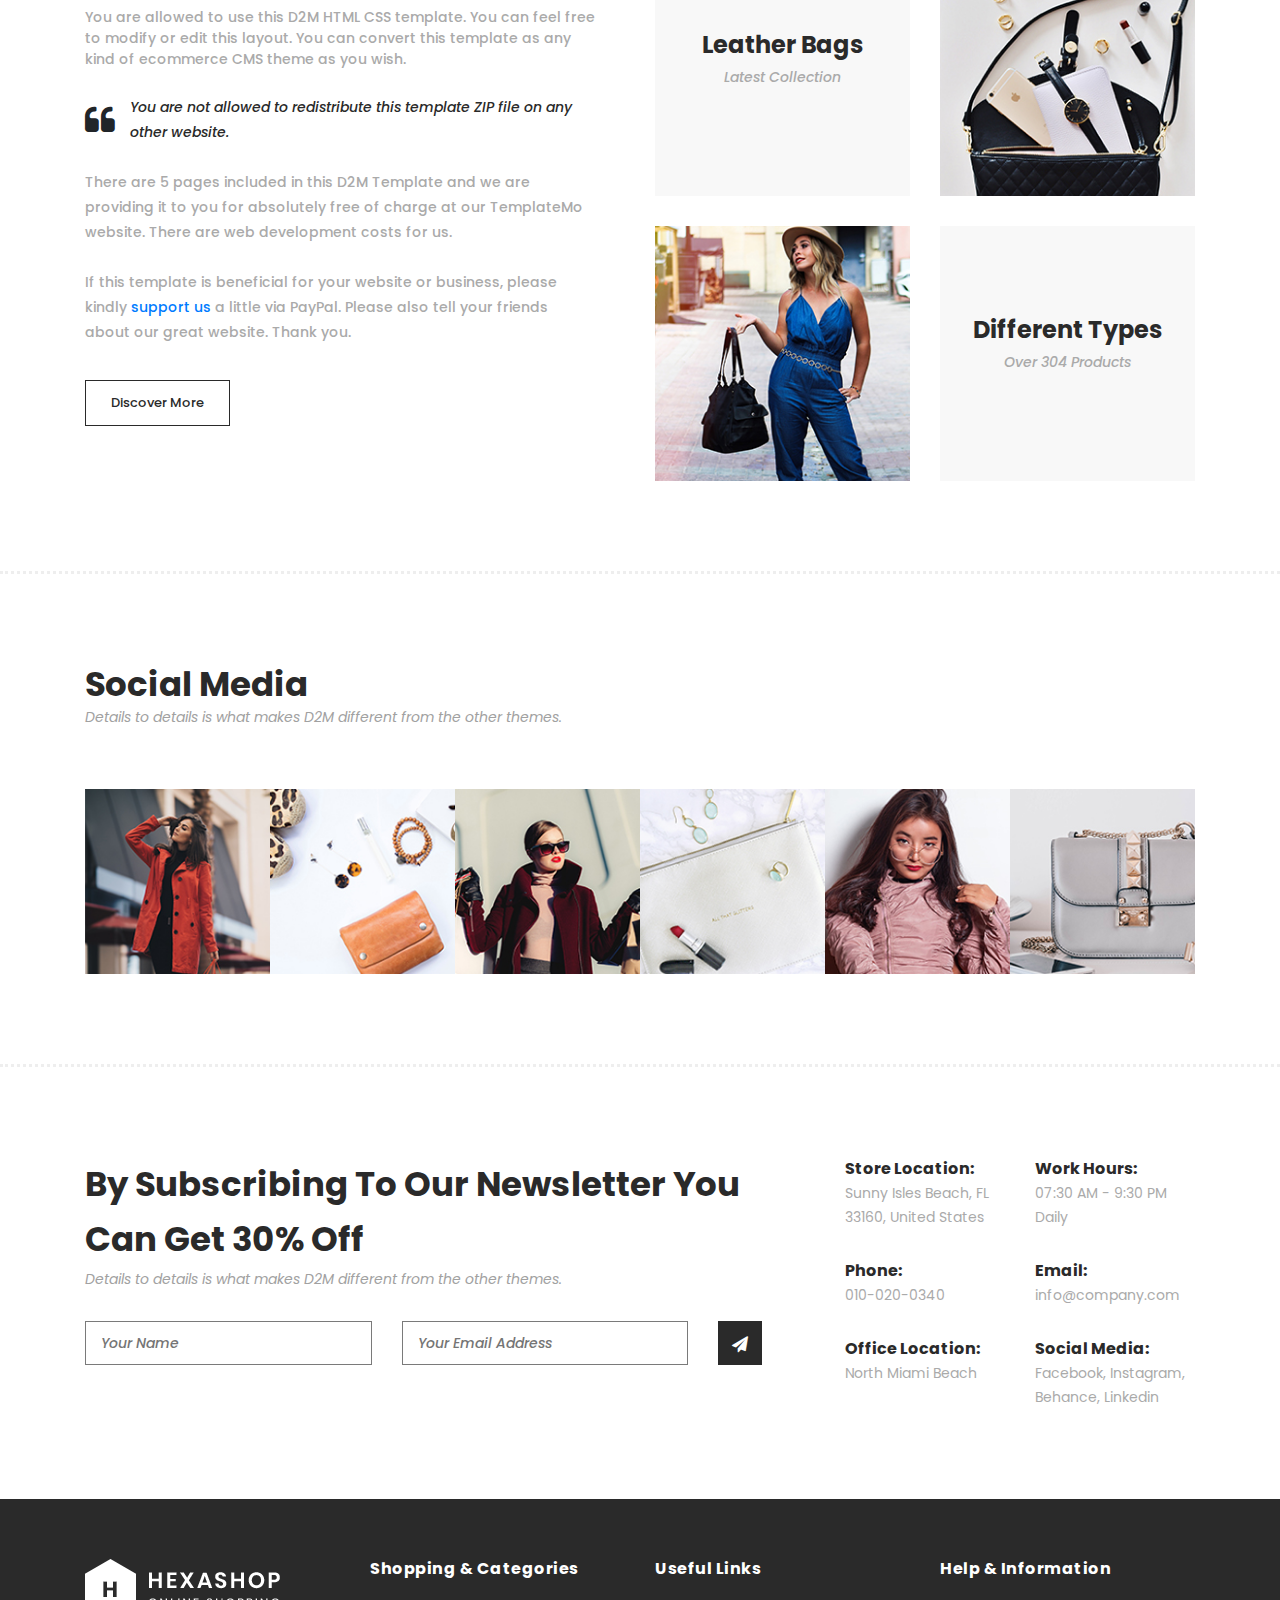
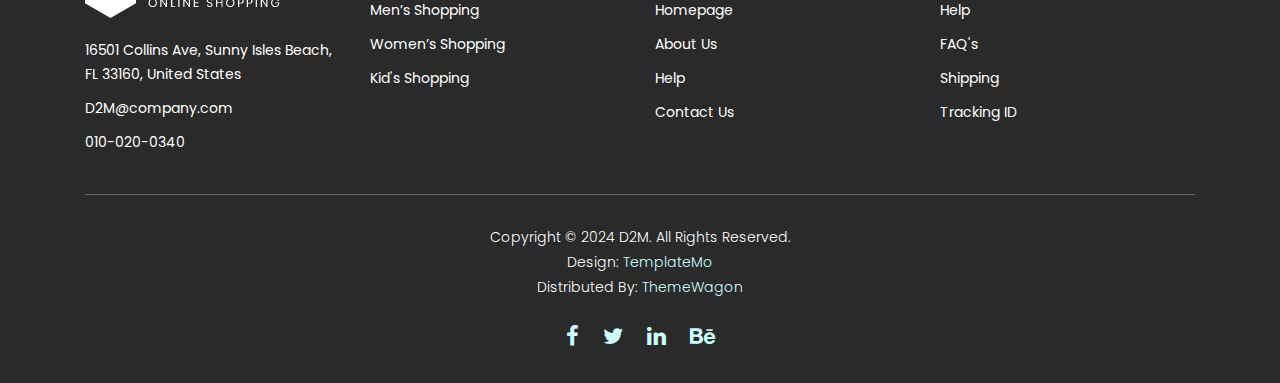
==== commit 3eef322b: "Update CSS" ====
--- a/index.html
+++ b/index.html
@@ -17,7 +17,7 @@
 
     <link rel="stylesheet" type="text/css" href="assets/css/font-awesome.css">
 
-    <link rel="stylesheet" href="assets/css/templatemo-D2M.css">
+    <link rel="stylesheet" href="assets/css/templatemo.css">
 
     <link rel="stylesheet" href="assets/css/owl-carousel.css">
 
--- a/assets/css/templatemo.css
+++ b/assets/css/templatemo.css
@@ -0,0 +1,2379 @@
+/*
+
+TemplateMo 571 D2M
+
+https://templatemo.com/tm-571-D2M
+
+*/
+
+/* ---------------------------------------------
+Table of contents
+------------------------------------------------
+01. font & reset css
+02. reset
+03. global styles
+04. header
+05. banner
+06. features
+07. testimonials
+08. contact
+09. footer
+10. preloader
+11. search
+12. portfolio
+
+--------------------------------------------- */
+/* 
+---------------------------------------------
+font & reset css
+--------------------------------------------- 
+*/
+@import url("https://fonts.googleapis.com/css?family=Poppins:100,200,300,400,500,600,700,800,900");
+/* 
+---------------------------------------------
+reset
+--------------------------------------------- 
+*/
+html, body, div, span, applet, object, iframe, h1, h2, h3, h4, h5, h6, p, blockquote, div
+pre, a, abbr, acronym, address, big, cite, code, del, dfn, em, font, img, ins, kbd, q,
+s, samp, small, strike, strong, sub, sup, tt, var, b, u, i, center, dl, dt, dd, ol, ul, li,
+figure, header, nav, section, article, aside, footer, figcaption {
+  margin: 0;
+  padding: 0;
+  border: 0;
+  outline: 0;
+}
+
+.clearfix:after {
+  content: ".";
+  display: block;
+  clear: both;
+  visibility: hidden;
+  line-height: 0;
+  height: 0;
+}
+
+.clearfix {
+  display: inline-block;
+}
+
+html[xmlns] .clearfix {
+  display: block;
+}
+
+* html .clearfix {
+  height: 1%;
+}
+
+ul, li {
+  padding: 0;
+  margin: 0;
+  list-style: none;
+}
+
+header, nav, section, article, aside, footer, hgroup {
+  display: block;
+}
+
+* {
+  box-sizing: border-box;
+}
+
+html, body {
+  font-family: 'Poppins', sans-serif;
+  font-weight: 400;
+  background-color: #fff;
+  font-size: 16px;
+  -ms-text-size-adjust: 100%;
+  -webkit-font-smoothing: antialiased;
+  -moz-osx-font-smoothing: grayscale;
+}
+
+a {
+  text-decoration: none !important;
+}
+
+h1, h2, h3, h4, h5, h6 {
+  margin-top: 0px;
+  margin-bottom: 0px;
+}
+
+ul {
+  margin-bottom: 0px;
+}
+
+p {
+  font-size: 14px;
+  line-height: 25px;
+  color: #2a2a2a;
+}
+
+/* 
+---------------------------------------------
+global styles
+--------------------------------------------- 
+*/
+html,
+body {
+  background: #fff;
+  font-family: 'Poppins', sans-serif;
+}
+
+::selection {
+  background: #2a2a2a;
+  color: #fff;
+}
+
+::-moz-selection {
+  background: #2a2a2a;
+  color: #fff;
+}
+
+@media (max-width: 991px) {
+  html, body {
+    overflow-x: hidden;
+  }
+  .mobile-top-fix {
+    margin-top: 30px;
+    margin-bottom: 0px;
+  }
+  .mobile-bottom-fix {
+    margin-bottom: 30px;
+  }
+  .mobile-bottom-fix-big {
+    margin-bottom: 60px;
+  }
+}
+
+.main-border-button a {
+  font-size: 13px;
+  color: #fff;
+  border: 1px solid #fff;
+  padding: 12px 25px;
+  display: inline-block;
+  font-weight: 500;
+  transition: all .3s;
+}
+
+.main-border-button a:hover {
+  background-color: #fff;
+  color: #2a2a2a;
+}
+
+.main-white-button a {
+  font-size: 13px;
+  color: #2a2a2a;
+  background-color: #fff;
+  padding: 12px 25px;
+  display: inline-block;
+  border-radius: 3px;
+  font-weight: 600;
+  transition: all .3s;
+}
+
+.main-white-button a:hover {
+  opacity: 0.9;
+}
+
+.main-text-button a {
+  font-size: 13px;
+  color: #fff;
+  font-weight: 600;
+  transition: all .3s;
+}
+
+.main-text-button a:hover {
+  opacity: 0.9;
+}
+
+.section-heading h2 {
+  font-size: 34px;
+  font-weight: 700;
+  color: #2a2a2a;
+}
+
+.section-heading span {
+  font-size: 14px;
+  color: #a1a1a1;
+  font-style: italic;
+  font-weight: 400;
+}
+
+
+
+/* 
+---------------------------------------------
+header
+--------------------------------------------- 
+*/
+
+.background-header {
+  border-bottom: none !important;
+  background-color: #fff;
+  height: 80px!important;
+  position: fixed!important;
+  top: 0px;
+  left: 0px;
+  right: 0px;
+  box-shadow: 0px 0px 10px rgba(0,0,0,0.15)!important;
+}
+
+.background-header .logo,
+.background-header .main-nav .nav li a {
+  color: #1e1e1e!important;
+}
+
+.background-header .main-nav .nav li:hover a {
+  color: #2a2a2a!important;
+}
+
+.background-header .nav li a.active {
+  color: #2a2a2a!important;
+}
+
+.header-area {
+  border-bottom: 3px dotted #eee;
+  box-shadow: none;
+  background-color: #fff;
+  position: absolute;
+  top: 0px;
+  left: 0px;
+  right: 0px;
+  z-index: 100;
+  height: 100px;
+  -webkit-transition: all .5s ease 0s;
+  -moz-transition: all .5s ease 0s;
+  -o-transition: all .5s ease 0s;
+  transition: all .5s ease 0s;
+}
+
+.header-area .main-nav {
+  min-height: 80px;
+  background: transparent;
+}
+
+.header-area .main-nav .logo {
+  line-height: 100px;
+  color: #fff;
+  font-size: 28px;
+  font-weight: 700;
+  text-transform: uppercase;
+  letter-spacing: 2px;
+  float: left;
+  -webkit-transition: all 0.3s ease 0s;
+  -moz-transition: all 0.3s ease 0s;
+  -o-transition: all 0.3s ease 0s;
+  transition: all 0.3s ease 0s;
+}
+
+.background-header .main-nav .logo {
+  line-height: 75px;
+}
+
+.background-header .nav {
+  margin-top: 20px !important;
+}
+
+.header-area .main-nav .nav {
+  float: right;
+  margin-top: 30px;
+  margin-right: 0px;
+  background-color: transparent;
+  -webkit-transition: all 0.3s ease 0s;
+  -moz-transition: all 0.3s ease 0s;
+  -o-transition: all 0.3s ease 0s;
+  transition: all 0.3s ease 0s;
+  position: relative;
+  z-index: 999;
+}
+
+.header-area .main-nav .nav li {
+  padding-left: 15px;
+  padding-right: 15px;
+}
+
+.header-area .main-nav .nav li:last-child {
+  padding-right: 0px;
+}
+
+.header-area .main-nav .nav li a {
+  display: block;
+  font-weight: 600;
+  font-size: 15px;
+  color: #2a2a2a;
+  text-transform: capitalize;
+  -webkit-transition: all 0.3s ease 0s;
+  -moz-transition: all 0.3s ease 0s;
+  -o-transition: all 0.3s ease 0s;
+  transition: all 0.3s ease 0s;
+  height: 40px;
+  line-height: 40px;
+  border: transparent;
+  letter-spacing: 1px;
+}
+
+.header-area .main-nav .nav li a {
+  color: #2a2a2a;
+}
+
+.header-area .main-nav .nav li:hover a,
+.header-area .main-nav .nav li a.active {
+  color: #aaa!important;
+}
+
+.background-header .main-nav .nav li:hover a,
+.background-header .main-nav .nav li a.active {
+  color: #aaa!important;
+  opacity: 1;
+}
+
+.header-area .main-nav .nav li.submenu {
+  position: relative;
+  padding-right: 30px;
+}
+
+.header-area .main-nav .nav li.submenu:after {
+  font-family: FontAwesome;
+  content: "\f107";
+  font-size: 12px;
+  color: #2a2a2a;
+  position: absolute;
+  right: 18px;
+  top: 12px;
+}
+
+.background-header .main-nav .nav li.submenu:after {
+  color: #2a2a2a;
+}
+
+.header-area .main-nav .nav li.submenu ul {
+  position: absolute;
+  width: 200px;
+  box-shadow: 0 2px 28px 0 rgba(0, 0, 0, 0.06);
+  overflow: hidden;
+  top: 50px;
+  opacity: 0;
+  transform: translateY(+2em);
+  visibility: hidden;
+  z-index: -1;
+  transition: all 0.3s ease-in-out 0s, visibility 0s linear 0.3s, z-index 0s linear 0.01s;
+}
+
+.header-area .main-nav .nav li.submenu ul li {
+  margin-left: 0px;
+  padding-left: 0px;
+  padding-right: 0px;
+}
+
+.header-area .main-nav .nav li.submenu ul li a {
+  opacity: 1;
+  display: block;
+  background: #f7f7f7;
+  color: #2a2a2a!important;
+  padding-left: 20px;
+  height: 40px;
+  line-height: 40px;
+  -webkit-transition: all 0.3s ease 0s;
+  -moz-transition: all 0.3s ease 0s;
+  -o-transition: all 0.3s ease 0s;
+  transition: all 0.3s ease 0s;
+  position: relative;
+  font-size: 13px;
+  font-weight: 400;
+  border-bottom: 1px solid #eee;
+}
+
+.header-area .main-nav .nav li.submenu ul li a:hover {
+  background: #fff;
+  color: #aaa!important;
+  padding-left: 25px;
+}
+
+.header-area .main-nav .nav li.submenu ul li a:hover:before {
+  width: 3px;
+}
+
+.header-area .main-nav .nav li.submenu:hover ul {
+  visibility: visible;
+  opacity: 1;
+  z-index: 1;
+  transform: translateY(0%);
+  transition-delay: 0s, 0s, 0.3s;
+}
+
+.header-area .main-nav .menu-trigger {
+  cursor: pointer;
+  display: block;
+  position: absolute;
+  top: 33px;
+  width: 32px;
+  height: 40px;
+  text-indent: -9999em;
+  z-index: 99;
+  right: 40px;
+  display: none;
+}
+
+.background-header .main-nav .menu-trigger {
+  top: 23px;
+}
+
+.header-area .main-nav .menu-trigger span,
+.header-area .main-nav .menu-trigger span:before,
+.header-area .main-nav .menu-trigger span:after {
+  -moz-transition: all 0.4s;
+  -o-transition: all 0.4s;
+  -webkit-transition: all 0.4s;
+  transition: all 0.4s;
+  background-color: #1e1e1e;
+  display: block;
+  position: absolute;
+  width: 30px;
+  height: 2px;
+  left: 0;
+}
+
+.background-header .main-nav .menu-trigger span,
+.background-header .main-nav .menu-trigger span:before,
+.background-header .main-nav .menu-trigger span:after {
+  background-color: #1e1e1e;
+}
+
+.header-area .main-nav .menu-trigger span:before,
+.header-area .main-nav .menu-trigger span:after {
+  -moz-transition: all 0.4s;
+  -o-transition: all 0.4s;
+  -webkit-transition: all 0.4s;
+  transition: all 0.4s;
+  background-color: #1e1e1e;
+  display: block;
+  position: absolute;
+  width: 30px;
+  height: 2px;
+  left: 0;
+  width: 75%;
+}
+
+.background-header .main-nav .menu-trigger span:before,
+.background-header .main-nav .menu-trigger span:after {
+  background-color: #1e1e1e;
+}
+
+.header-area .main-nav .menu-trigger span:before,
+.header-area .main-nav .menu-trigger span:after {
+  content: "";
+}
+
+.header-area .main-nav .menu-trigger span {
+  top: 16px;
+}
+
+.header-area .main-nav .menu-trigger span:before {
+  -moz-transform-origin: 33% 100%;
+  -ms-transform-origin: 33% 100%;
+  -webkit-transform-origin: 33% 100%;
+  transform-origin: 33% 100%;
+  top: -10px;
+  z-index: 10;
+}
+
+.header-area .main-nav .menu-trigger span:after {
+  -moz-transform-origin: 33% 0;
+  -ms-transform-origin: 33% 0;
+  -webkit-transform-origin: 33% 0;
+  transform-origin: 33% 0;
+  top: 10px;
+}
+
+.header-area .main-nav .menu-trigger.active span,
+.header-area .main-nav .menu-trigger.active span:before,
+.header-area .main-nav .menu-trigger.active span:after {
+  background-color: transparent;
+  width: 100%;
+}
+
+.header-area .main-nav .menu-trigger.active span:before {
+  -moz-transform: translateY(6px) translateX(1px) rotate(45deg);
+  -ms-transform: translateY(6px) translateX(1px) rotate(45deg);
+  -webkit-transform: translateY(6px) translateX(1px) rotate(45deg);
+  transform: translateY(6px) translateX(1px) rotate(45deg);
+  background-color: #1e1e1e;
+}
+
+.background-header .main-nav .menu-trigger.active span:before {
+  background-color: #1e1e1e;
+}
+
+.header-area .main-nav .menu-trigger.active span:after {
+  -moz-transform: translateY(-6px) translateX(1px) rotate(-45deg);
+  -ms-transform: translateY(-6px) translateX(1px) rotate(-45deg);
+  -webkit-transform: translateY(-6px) translateX(1px) rotate(-45deg);
+  transform: translateY(-6px) translateX(1px) rotate(-45deg);
+  background-color: #1e1e1e;
+}
+
+.background-header .main-nav .menu-trigger.active span:after {
+  background-color: #1e1e1e;
+}
+
+.header-area.header-sticky {
+  min-height: 80px;
+}
+
+.header-area .nav {
+  margin-top: 30px;
+}
+
+.header-area.header-sticky .nav li a.active {
+  color: #aaa;
+}
+
+@media (max-width: 1200px) {
+  .header-area .main-nav .nav li {
+    padding-left: 12px;
+    padding-right: 12px;
+  }
+  .header-area .main-nav:before {
+    display: none;
+  }
+}
+
+@media (max-width: 767px) {
+  .header-area .main-nav .logo {
+    color: #1e1e1e;
+  }
+  .header-area.header-sticky .nav li a:hover,
+  .header-area.header-sticky .nav li a.active {
+    color: #aaa!important;
+    opacity: 1;
+  }
+  .header-area.header-sticky .nav li.search-icon a {
+    width: 100%;
+  }
+  .header-area {
+    background-color: #f7f7f7;
+    padding: 0px 15px;
+    height: 100px;
+    box-shadow: none;
+    text-align: center;
+  }
+  .header-area .container {
+    padding: 0px;
+  }
+  .header-area .logo {
+    margin-left: 30px;
+  }
+  .header-area .menu-trigger {
+    display: block !important;
+  }
+  .header-area .main-nav {
+    overflow: hidden;
+  }
+  .header-area .main-nav .nav {
+    float: none;
+    width: 100%;
+    display: none;
+    -webkit-transition: all 0s ease 0s;
+    -moz-transition: all 0s ease 0s;
+    -o-transition: all 0s ease 0s;
+    transition: all 0s ease 0s;
+    margin-left: 0px;
+  }
+  .header-area .main-nav .nav li:first-child {
+    border-top: 1px solid #eee;
+  }
+  .header-area.header-sticky .nav {
+    margin-top: 100px !important;
+  }
+  .header-area .main-nav .nav li {
+    width: 100%;
+    background: #fff;
+    border-bottom: 1px solid #eee;
+    padding-left: 0px !important;
+    padding-right: 0px !important;
+  }
+  .header-area .main-nav .nav li a {
+    height: 50px !important;
+    line-height: 50px !important;
+    padding: 0px !important;
+    border: none !important;
+    background: #f7f7f7 !important;
+    color: #191a20 !important;
+  }
+  .header-area .main-nav .nav li a:hover {
+    background: #eee !important;
+    color: #aaa!important;
+  }
+  .header-area .main-nav .nav li.submenu ul {
+    position: relative;
+    visibility: inherit;
+    opacity: 1;
+    z-index: 1;
+    transform: translateY(0%);
+    transition-delay: 0s, 0s, 0.3s;
+    top: 0px;
+    width: 100%;
+    box-shadow: none;
+    height: 0px;
+  }
+  .header-area .main-nav .nav li.submenu ul li a {
+    font-size: 12px;
+    font-weight: 400;
+  }
+  .header-area .main-nav .nav li.submenu ul li a:hover:before {
+    width: 0px;
+  }
+  .header-area .main-nav .nav li.submenu ul.active {
+    height: auto !important;
+  }
+  .header-area .main-nav .nav li.submenu:after {
+    color: #3B566E;
+    right: 25px;
+    font-size: 14px;
+    top: 15px;
+  }
+  .header-area .main-nav .nav li.submenu:hover ul, .header-area .main-nav .nav li.submenu:focus ul {
+    height: 0px;
+  }
+}
+
+@media (min-width: 767px) {
+  .header-area .main-nav .nav {
+    display: flex !important;
+  }
+}
+
+
+/* 
+---------------------------------------------
+banner
+--------------------------------------------- 
+*/
+
+.main-banner {
+  border-bottom: 3px dotted #eee;
+  padding-top: 160px;
+  padding-bottom: 30px;
+}
+
+.main-banner .left-content .thumb img {
+  width: 100%;
+  overflow: hidden;
+}
+
+.main-banner .left-content .inner-content {
+  position: absolute;
+  left: 100px;
+  top: 50%;
+  transform: translateY(-50%);
+}
+
+.main-banner .left-content .inner-content h4 {
+  color: #fff;
+  margin-top: -10px;
+  font-size: 52px;
+  font-weight: 700;
+  margin-bottom: 20px;
+}
+
+.main-banner .left-content .inner-content span {
+  font-size: 16px;
+  color: #fff;
+  font-weight: 400;
+  font-style: italic;
+  display: block;
+  margin-bottom: 30px;
+}
+
+.main-banner .right-content .right-first-image {
+  margin-bottom: 28.5px;
+}
+
+.main-banner .right-content .right-first-image .thumb {
+  position: relative;
+  text-align: center;
+}
+
+.main-banner .right-content .right-first-image .thumb img {
+  width: 100%;
+  overflow: hidden;
+}
+
+.main-banner .right-content .right-first-image .thumb .inner-content {
+  position: absolute;
+  top: 50%;
+  transform: translateY(-50%);
+  width: 100%;
+  text-align: center;
+}
+
+.main-banner .right-content .right-first-image .thumb .inner-content h4 {
+  color: #fff;
+  font-size: 24px;
+  font-weight: 700;
+  margin-bottom: 15px;
+}
+
+.main-banner .right-content .right-first-image .thumb .inner-content span {
+  font-size: 16px;
+  color: #fff;
+  font-style: italic;
+}
+
+.main-banner .right-content .right-first-image .thumb .hover-content {
+  position: absolute;
+  top: 15px;
+  right: 15px;
+  left: 15px;
+  bottom: 15px;
+  text-align: center;
+  background-color: rgba(42,42,42,.97);
+  opacity: 0;
+  visibility: hidden;
+  transition: all 0.5s;
+}
+
+.main-banner .right-content .right-first-image .thumb:hover .hover-content {
+  opacity: 1;
+  visibility: visible;
+}
+
+.main-banner .right-content .right-first-image .thumb .hover-content .inner {
+  position: absolute;
+  top: 50%;
+  left: 50%;
+  transform: translate(-50%, -50%);
+  width: 100%;
+}
+
+.main-banner .right-content .right-first-image .thumb .hover-content h4 {
+  color: #fff;
+  font-size: 24px;
+  font-weight: 700;
+  margin-bottom: 15px;
+}
+
+.main-banner .right-content .right-first-image .thumb .hover-content p {
+  color: #fff;
+  padding: 0px 20px;
+  margin-bottom: 20px;
+}
+
+
+
+/*
+---------------------------------------------
+Men
+---------------------------------------------
+*/
+
+#men {
+  padding-top: 90px;
+  padding-bottom: 90px;
+  border-bottom: 3px dotted #eee;
+}
+
+#men .section-heading {
+  margin-bottom: 60px;
+}
+
+#men .item .down-content {
+  padding-top: 30px;
+  position: relative;
+  z-index: 3;
+  background-color: #fff;
+}
+
+#men .item .down-content h4 {
+  font-size: 22px;
+  color: #2a2a2a;
+  font-weight: 700;
+  margin-bottom: 8px;
+}
+
+#men .item .down-content span {
+  font-size: 18px;
+  color: #a1a1a1;
+  font-weight: 500;
+  display: block;
+}
+
+#men .item .down-content ul.stars {
+  position: absolute;
+  right: 0;
+  top: 30px;
+}
+
+#men .item .down-content ul.stars li {
+  display: inline;
+  font-size: 13px;
+}
+
+#men .item .thumb .hover-content {
+  position: absolute;
+  z-index: 2;
+  text-align: center;
+  bottom: -60px;
+  width: 100%;
+  opacity: 0;
+  visibility: hidden;
+  transition: all .5s;
+}
+
+#men .item .thumb:hover .hover-content {
+  bottom: 30px;
+  opacity: 1;
+  visibility: visible;
+}
+
+#men .item .thumb {
+  position: relative;
+}
+
+#men .item .thumb .hover-content ul li {
+  display: inline;
+  margin: 0px 10px;
+}
+
+#men .item .thumb .hover-content ul li a {
+  width: 50px;
+  height: 50px;
+  text-align: center;
+  line-height: 50px;
+  display: inline-block;
+  color: #2a2a2a;
+  background-color: #fff;
+}
+
+
+#men .owl-nav {
+  text-align: center;
+  position: absolute;
+  width: 100%;
+  top: 40%;
+  transform: translateY(-25px);
+}
+
+#men .owl-dots {
+  display: none;
+}
+    
+#men .owl-nav .owl-prev{
+  position: absolute;
+  left: -80px;
+  outline: none;
+}
+
+#men .owl-nav .owl-prev span,
+#men .owl-nav .owl-next span {
+  opacity: 0;
+}
+
+#men .owl-nav .owl-prev:before {
+  display: inline-block;
+  font-family: 'FontAwesome';
+  color: #2a2a2a;
+  font-size: 25px;
+  font-weight: 700;
+  content: '\f104';
+  width: 50px;
+  height: 50px;
+  background-color: transparent;
+  line-height: 48px;
+  border :1px solid #2a2a2a;
+}
+
+#men .owl-nav .owl-prev {
+  opacity: 0.75;
+  transition: all .5s;
+}
+
+#men .owl-nav .owl-prev:hover {
+  opacity: 1;
+}
+
+#men .owl-nav .owl-next {
+  opacity: 0.75;
+  transition: all .5s;
+}
+
+#men .owl-nav .owl-next:hover {
+  opacity: 1;
+}
+
+#men .owl-nav .owl-next{
+  outline: none;
+  position: absolute;
+  right: -85px;
+}
+
+#men .owl-nav .owl-next:before {
+  display: inline-block;
+  font-family: 'FontAwesome';
+  color: #2a2a2a;
+  font-size: 25px;
+  font-weight: 700;
+  content: '\f105';
+  width: 50px;
+  height: 50px;
+  background-color: transparent;
+  line-height: 48px;
+  border :1px solid #2a2a2a;
+}
+
+
+/*
+---------------------------------------------
+Women
+---------------------------------------------
+*/
+
+#women {
+  padding-top: 90px;
+  padding-bottom: 90px;
+  border-bottom: 3px dotted #eee;
+}
+
+#women .section-heading {
+  margin-bottom: 60px;
+}
+
+#women .item .down-content {
+  padding-top: 30px;
+  position: relative;
+  z-index: 3;
+  background-color: #fff;
+}
+
+#women .item .down-content h4 {
+  font-size: 22px;
+  color: #2a2a2a;
+  font-weight: 700;
+  margin-bottom: 8px;
+}
+
+#women .item .down-content span {
+  font-size: 18px;
+  color: #a1a1a1;
+  font-weight: 500;
+  display: block;
+}
+
+#women .item .down-content ul.stars {
+  position: absolute;
+  right: 0;
+  top: 30px;
+}
+
+#women .item .down-content ul.stars li {
+  display: inline;
+  font-size: 13px;
+}
+
+#women .item .thumb .hover-content {
+  position: absolute;
+  z-index: 2;
+  text-align: center;
+  bottom: -60px;
+  width: 100%;
+  opacity: 0;
+  visibility: hidden;
+  transition: all .5s;
+}
+
+#women .item .thumb:hover .hover-content {
+  bottom: 30px;
+  opacity: 1;
+  visibility: visible;
+}
+
+#women .item .thumb {
+  position: relative;
+}
+
+#women .item .thumb .hover-content ul li {
+  display: inline;
+  margin: 0px 10px;
+}
+
+#women .item .thumb .hover-content ul li a {
+  width: 50px;
+  height: 50px;
+  text-align: center;
+  line-height: 50px;
+  display: inline-block;
+  color: #2a2a2a;
+  background-color: #fff;
+}
+
+
+#women .owl-nav {
+  text-align: center;
+  position: absolute;
+  width: 100%;
+  top: 40%;
+  transform: translateY(-25px);
+}
+
+#women .owl-dots {
+  display: none;
+}
+    
+#women .owl-nav .owl-prev{
+  position: absolute;
+  left: -80px;
+  outline: none;
+}
+
+#women .owl-nav .owl-prev span,
+#women .owl-nav .owl-next span {
+  opacity: 0;
+}
+
+#women .owl-nav .owl-prev:before {
+  display: inline-block;
+  font-family: 'FontAwesome';
+  color: #2a2a2a;
+  font-size: 25px;
+  font-weight: 700;
+  content: '\f104';
+  width: 50px;
+  height: 50px;
+  background-color: transparent;
+  line-height: 48px;
+  border :1px solid #2a2a2a;
+}
+
+#women .owl-nav .owl-prev {
+  opacity: 0.75;
+  transition: all .5s;
+}
+
+#women .owl-nav .owl-prev:hover {
+  opacity: 1;
+}
+
+#women .owl-nav .owl-next {
+  opacity: 0.75;
+  transition: all .5s;
+}
+
+#women .owl-nav .owl-next:hover {
+  opacity: 1;
+}
+
+#women .owl-nav .owl-next{
+  outline: none;
+  position: absolute;
+  right: -85px;
+}
+
+#women .owl-nav .owl-next:before {
+  display: inline-block;
+  font-family: 'FontAwesome';
+  color: #2a2a2a;
+  font-size: 25px;
+  font-weight: 700;
+  content: '\f105';
+  width: 50px;
+  height: 50px;
+  background-color: transparent;
+  line-height: 48px;
+  border :1px solid #2a2a2a;
+}
+
+/*
+---------------------------------------------
+Kids
+---------------------------------------------
+*/
+
+#kids {
+  padding-top: 90px;
+  padding-bottom: 90px;
+  border-bottom: 3px dotted #eee;
+}
+
+#kids .section-heading {
+  margin-bottom: 60px;
+}
+
+#kids .item .down-content {
+  padding-top: 30px;
+  position: relative;
+  z-index: 3;
+  background-color: #fff;
+}
+
+#kids .item .down-content h4 {
+  font-size: 22px;
+  color: #2a2a2a;
+  font-weight: 700;
+  margin-bottom: 8px;
+}
+
+#kids .item .down-content span {
+  font-size: 18px;
+  color: #a1a1a1;
+  font-weight: 500;
+  display: block;
+}
+
+#kids .item .down-content ul.stars {
+  position: absolute;
+  right: 0;
+  top: 30px;
+}
+
+#kids .item .down-content ul.stars li {
+  display: inline;
+  font-size: 13px;
+}
+
+#kids .item .thumb .hover-content {
+  position: absolute;
+  z-index: 2;
+  text-align: center;
+  bottom: -60px;
+  width: 100%;
+  opacity: 0;
+  visibility: hidden;
+  transition: all .5s;
+}
+
+#kids .item .thumb:hover .hover-content {
+  bottom: 30px;
+  opacity: 1;
+  visibility: visible;
+}
+
+#kids .item .thumb {
+  position: relative;
+}
+
+#kids .item .thumb .hover-content ul li {
+  display: inline;
+  margin: 0px 10px;
+}
+
+#kids .item .thumb .hover-content ul li a {
+  width: 50px;
+  height: 50px;
+  text-align: center;
+  line-height: 50px;
+  display: inline-block;
+  color: #2a2a2a;
+  background-color: #fff;
+}
+
+
+#kids .owl-nav {
+  text-align: center;
+  position: absolute;
+  width: 100%;
+  top: 40%;
+  transform: translateY(-25px);
+}
+
+#kids .owl-dots {
+  display: none;
+}
+    
+#kids .owl-nav .owl-prev{
+  position: absolute;
+  left: -80px;
+  outline: none;
+}
+
+#kids .owl-nav .owl-prev span,
+#kids .owl-nav .owl-next span {
+  opacity: 0;
+}
+
+#kids .owl-nav .owl-prev:before {
+  display: inline-block;
+  font-family: 'FontAwesome';
+  color: #2a2a2a;
+  font-size: 25px;
+  font-weight: 700;
+  content: '\f104';
+  width: 50px;
+  height: 50px;
+  background-color: transparent;
+  line-height: 48px;
+  border :1px solid #2a2a2a;
+}
+
+#kids .owl-nav .owl-prev {
+  opacity: 0.75;
+  transition: all .5s;
+}
+
+#kids .owl-nav .owl-prev:hover {
+  opacity: 1;
+}
+
+#kids .owl-nav .owl-next {
+  opacity: 0.75;
+  transition: all .5s;
+}
+
+#kids .owl-nav .owl-next:hover {
+  opacity: 1;
+}
+
+#kids .owl-nav .owl-next{
+  outline: none;
+  position: absolute;
+  right: -85px;
+}
+
+#kids .owl-nav .owl-next:before {
+  display: inline-block;
+  font-family: 'FontAwesome';
+  color: #2a2a2a;
+  font-size: 25px;
+  font-weight: 700;
+  content: '\f105';
+  width: 50px;
+  height: 50px;
+  background-color: transparent;
+  line-height: 48px;
+  border :1px solid #2a2a2a;
+}
+
+
+/*
+---------------------------------------------
+Explore
+---------------------------------------------
+*/
+
+#explore {
+  padding-top: 90px;
+  padding-bottom: 90px;
+  border-bottom: 3px dotted #eee;
+}
+
+#explore .left-content {
+  margin-right: 30px;
+}
+
+#explore .left-content h2 {
+  font-size: 34px;
+  font-weight: 700;
+  color: #2a2a2a;
+}
+
+#explore .left-content span {
+  font-size: 14px;
+  color: #aaaaaa;
+  font-weight: 500;
+  display: block;
+  margin-top: 25px;
+}
+
+#explore .left-content .quote {
+  margin-top: 25px;
+}
+
+#explore .left-content .quote i {
+  float: left;
+  font-size: 32px;
+  margin-right: 15px;
+  margin-top: 10px;
+}
+
+#explore .left-content .quote p {
+  font-style: italic;
+  color: #2a2a2a;
+  font-weight: 500;
+}
+
+#explore .left-content p {
+  font-size: 14px;
+  color: #aaaaaa;
+  font-weight: 500;
+  display: block;
+  margin-top: 25px;
+}
+
+#explore .left-content .main-border-button a {
+  color: #2a2a2a;
+  border-color: #2a2a2a;
+  margin-top: 35px;
+}
+
+#explore .left-content .main-border-button a:hover {
+  background-color: #2a2a2a;
+  color: #fff;
+}
+
+#explore img {
+  width: 100%;
+  overflow: hidden;
+}
+
+#explore .leather {
+  margin-bottom: 30px;
+}
+
+#explore .first-image {
+  margin-bottom: 30px;
+}
+
+#explore .leather,
+#explore .types {
+  min-height: 255px;
+  background-color: #f8f8f8;
+  text-align: center;
+  width: 100%;
+}
+
+#explore .leather h4,
+#explore .types h4 {
+  font-size: 24px;
+  font-weight: 700;
+  color: #2a2a2a;
+  padding-top: 90px;
+  margin-bottom: 5px;
+}
+
+#explore .leather span,
+#explore .types span {
+  font-size: 14px;
+  font-style: italic;
+  color: #aaa;
+  font-weight: 500;
+}
+
+/* 
+---------------------------------------------
+Social
+--------------------------------------------- 
+*/
+
+#social {
+  margin-top: 90px;
+  padding-bottom: 90px;
+  border-bottom: 3px dotted #eee;
+}
+
+#social .col-2 {
+  padding-left: 0;
+  padding-right: 0;
+}
+
+#social .images {
+  margin-top: 60px;
+  padding-left: 15px;
+  padding-right: 15px;
+}
+
+#social .thumb {
+  position: relative;
+}
+
+#social .thumb .icon {
+  position: absolute;
+  bottom: 0;
+  left: 0;
+  right: 0;
+  top: 0;
+  width: 100%;
+  background-color: rgba(0,0,0,0.85);
+  opacity: 0;
+  visibility: hidden;
+  transition: all .3s;
+}
+
+#social .thumb:hover .icon {
+  opacity: 1;
+  visibility: visible;
+}
+
+#social .thumb .icon h6 {
+  color: #fff;
+  position: absolute;
+  font-size: 14px;
+  bottom: 40px;
+  font-weight: 400;
+  left: 15px;
+}
+
+#social .thumb .icon i {
+  color: #fff;
+  position: absolute;
+  bottom: 15px;
+  left: 15px;
+}
+
+#social .thumb img {
+  width: 100%;
+  overflow: hidden;
+}
+
+
+/* 
+---------------------------------------------
+Subscribe
+--------------------------------------------- 
+*/
+
+.subscribe {
+  margin-top: 90px;
+}
+
+.subscribe .section-heading {
+  margin-bottom: 30px;
+}
+
+.subscribe .section-heading h2 {
+  line-height: 55px;
+}
+
+.subscribe form input {
+  width: 100%;
+  height: 44px;
+  line-height: 44px;
+  padding: 0px 15px;
+  font-size: 14px;
+  font-style: italic;
+  font-weight: 500;
+  color: #aaa;
+  border-radius: 0px;
+  border: 1px solid #7a7a7a;
+  box-shadow: none;
+}
+
+.subscribe form input::focus {
+  border-color: #2a2a2a;
+  border-radius: 0px;
+}
+
+.subscribe form button {
+  width: 44px;
+  height: 44px;
+  display: inline-block;
+  text-align: center;
+  line-height: 44px;
+  background-color: #2a2a2a;
+  box-shadow: none;
+  border: 1px solid transparent;
+  color: #fff;
+  transition: all 0.3s;
+}
+
+.subscribe form button:hover {
+  background-color: #fff;
+  border: 1px solid #2a2a2a;
+  color: #2a2a2a;
+}
+
+.subscribe ul li {
+  margin-bottom: 30px;
+  display: block;
+}
+
+.subscribe ul li {
+  font-size: 16px;
+  font-weight: 700;
+  color: #2a2a2a;
+}
+
+.subscribe ul li span,
+.subscribe ul li span a {
+  font-size: 14px;
+  font-weight: 400;
+  color: #aaa;
+}
+
+.subscribe ul li span a:hover {
+  color: #2a2a2a;
+}
+
+
+/* 
+---------------------------------------------
+footer
+--------------------------------------------- 
+*/
+
+footer {
+  margin-top: 60px;
+  padding: 60px 0px 30px 0px;
+  background-color: #2a2a2a;
+}
+
+footer .logo {
+  margin-bottom: 20px;
+}
+
+footer ul li {
+  display: block;
+  margin-bottom: 10px;
+}
+
+footer ul li a {
+  font-size: 14px;
+  color: #fff;
+  transition: all .3s;
+}
+
+footer ul li a:hover {
+  color: #aaa;
+}
+
+footer h4 {
+  letter-spacing: 0.5px;
+  font-size: 16px;
+  color: #fff;
+  font-weight: 700;
+  margin-bottom: 20px;
+}
+
+footer .under-footer {
+  margin-top: 30px;
+  padding-top: 30px;
+  text-align: center;
+  border-top: 1px solid rgba(250,250,250,0.3);
+}
+
+footer .under-footer ul {
+  margin-top: 20px;
+}
+
+footer .under-footer ul li {
+  display: inline-block;
+  margin: 0px 10px;
+}
+
+footer .under-footer ul li a {
+  font-size: 22px;
+}
+
+footer .under-footer p {
+  color: #fff;
+  font-size: 14px;
+  font-weight: 300;
+}
+
+footer .under-footer a {
+  color: #cff;
+}
+
+footer .under-footer a:hover {
+  color: #c66;
+}
+
+
+/* 
+---------------------------------------------
+Products Page
+--------------------------------------------- 
+*/
+
+.page-heading {
+  margin-top: 160px;
+  margin-bottom: 30px;
+  background-image: url(../images/products-page-heading.jpg);
+  background-position: center center;
+  background-size: cover;
+  background-repeat: no-repeat;
+}
+
+.page-heading .inner-content {
+  padding: 150px 0px;
+  text-align: center;
+}
+
+.page-heading .inner-content h2 {
+  font-size: 52px;
+  color: #fff;
+  font-weight: 700;
+  margin-bottom: 15px;
+}
+
+.page-heading .inner-content span {
+  font-size: 16px;
+  font-weight: 500;
+  color: #fff;
+  font-style: italic;
+}
+
+#products .section-heading {
+  text-align: center;
+  margin-bottom: 60px;
+  margin-top: 80px;
+}
+
+#products .item {
+  margin-bottom: 30px;
+}
+
+#products .item .thumb img {
+  width: 100%;
+  overflow: hidden;
+}
+
+#products .item .down-content {
+  padding-top: 20px;
+  position: relative;
+  z-index: 3;
+  background-color: #fff;
+}
+
+#products .item .down-content h4 {
+  font-size: 22px;
+  color: #2a2a2a;
+  font-weight: 700;
+  margin-bottom: 8px;
+}
+
+#products .item .down-content span {
+  font-size: 18px;
+  color: #a1a1a1;
+  font-weight: 500;
+  display: block;
+}
+
+#products .item .down-content ul.stars {
+  position: absolute;
+  right: 0;
+  top: 20px;
+}
+
+#products .item .down-content ul.stars li {
+  display: inline;
+  font-size: 13px;
+}
+
+#products .item .thumb .hover-content {
+  position: absolute;
+  z-index: 2;
+  text-align: center;
+  bottom: -60px;
+  width: 100%;
+  opacity: 0;
+  visibility: hidden;
+  transition: all .5s;
+}
+
+#products .item .thumb:hover .hover-content {
+  bottom: 30px;
+  opacity: 1;
+  visibility: visible;
+}
+
+#products .item .thumb {
+  position: relative;
+}
+
+#products .item .thumb .hover-content ul li {
+  display: inline;
+  margin: 0px 10px;
+}
+
+#products .item .thumb .hover-content ul li a {
+  width: 50px;
+  height: 50px;
+  text-align: center;
+  line-height: 50px;
+  display: inline-block;
+  color: #2a2a2a;
+  background-color: #fff;
+}
+
+#products .pagination {
+  margin-top: 30px;
+  margin-bottom: 40px;
+}
+
+#products .pagination ul {
+  text-align: center;
+  width: 100%;
+}
+
+#products .pagination ul li {
+  display: inline;
+  margin: 0px 5px;
+}
+
+#products .pagination ul li a {
+  width: 44px;
+  height: 44px;
+  border: 1px solid #2a2a2a;
+  display: inline-block;
+  text-align: center;
+  line-height: 44px;
+  font-size: 14px;
+  font-weight: 500;
+  color: #2a2a2a;
+}
+
+#products .pagination ul li a:hover,
+#products .pagination ul li.active a {
+  background-color: #2a2a2a;
+  color: #fff;
+}
+
+
+
+/* 
+---------------------------------------------
+Single Product Page
+--------------------------------------------- 
+*/
+
+#product {
+  margin-top: 80px;
+}
+
+#product .left-images img {
+  width: 100%;
+  overflow: hidden;
+  margin-bottom: 30px;
+}
+
+#product .right-content {
+  position: relative;
+  z-index: 3;
+  background-color: #fff;
+}
+
+#product .right-content h4 {
+  font-size: 22px;
+  color: #2a2a2a;
+  font-weight: 700;
+  margin-bottom: 0px;
+}
+
+#product .right-content span.price {
+  font-size: 18px;
+  color: #a1a1a1;
+  font-weight: 500;
+  display: block;
+  margin-top: 5px;
+  border-bottom: 1px solid #eee;
+  padding-bottom: 20px;
+}
+
+#product .right-content ul.stars {
+  position: absolute;
+  right: 0;
+  top: 0;
+}
+
+#product .right-content ul.stars li {
+  display: inline;
+  font-size: 13px;
+}
+
+#product .right-content span {
+  font-size: 14px;
+  color: #aaaaaa;
+  font-weight: 500;
+  display: block;
+  margin-top: 25px;
+}
+
+#product .right-content .quote {
+  margin-top: 25px;
+}
+
+#product .right-content .quote i {
+  float: left;
+  font-size: 32px;
+  margin-right: 15px;
+  margin-top: 10px;
+}
+
+#product .right-content .quote p {
+  font-style: italic;
+  color: #2a2a2a;
+  font-weight: 500;
+}
+
+#product .right-content p {
+  font-size: 14px;
+  color: #aaaaaa;
+  font-weight: 500;
+  display: block;
+  margin-top: 25px;
+}
+
+.quantity-content {
+  margin-top: 30px;
+  padding-top: 30px;
+  border-top: 1px solid #eee;
+  border-bottom: 1px solid #eee;
+  width: 100%;
+  padding-bottom: 30px;
+  margin-bottom: 30px;
+}
+
+.quantity-content .left-content {
+  float: left;
+  margin-right: 30px;
+}
+
+.quantity-content .right-content {
+  text-align: right;
+}
+
+.quantity-content .left-content h6 {
+  padding-top: 7px;
+  font-size: 20px;
+  font-weight: 700;
+  color: #aaa;
+  position: relative;
+  z-index: 11;
+}
+
+.total h4 {
+  float: left;
+  font-size: 20px;
+  margin-top: 10px;
+  color: #aaa!important;
+}
+
+.total .main-border-button {
+  text-align: right;
+}
+
+.total .main-border-button a {
+  border-color: #2a2a2a;
+  color: #2a2a2a;
+}
+
+.total .main-border-button a:hover {
+  color: #fff;
+  background-color: #2a2a2a;
+}
+
+.quantity {
+  display: inline-block; }
+ 
+ .quantity .input-text.qty {
+  width: 35px;
+  height: 39px;
+  padding: 0 5px;
+  text-align: center;
+  background-color: transparent;
+  border: 1px solid #efefef;
+ }
+ 
+ .quantity.buttons_added {
+  text-align: left;
+  position: relative;
+  white-space: nowrap;
+  vertical-align: top; }
+ 
+ .quantity.buttons_added input {
+  display: inline-block;
+  margin: 0;
+  vertical-align: top;
+  box-shadow: none;
+ }
+ 
+ .quantity.buttons_added .minus,
+ .quantity.buttons_added .plus {
+  padding: 7px 10px 8px;
+  height: 39px;
+  background-color: #ffffff;
+  border: 1px solid #efefef;
+  cursor:pointer;}
+ 
+ .quantity.buttons_added .minus {
+  border-right: 0; }
+ 
+ .quantity.buttons_added .plus {
+  border-left: 0; }
+ 
+ .quantity.buttons_added .minus:hover,
+ .quantity.buttons_added .plus:hover {
+  background: #eeeeee; }
+ 
+ .quantity input::-webkit-outer-spin-button,
+ .quantity input::-webkit-inner-spin-button {
+  -webkit-appearance: none;
+  -moz-appearance: none;
+  margin: 0; }
+  
+  .quantity.buttons_added .minus:focus,
+ .quantity.buttons_added .plus:focus {
+  outline: none; }
+
+
+
+/* 
+---------------------------------------------
+About Us Page
+--------------------------------------------- 
+*/
+
+.about-page-heading {
+  margin-top: 160px;
+  margin-bottom: 30px;
+  background-image: url(../images/about-us-page-heading.jpg);
+  background-position: center center;
+  background-size: cover;
+  background-repeat: no-repeat;
+}
+
+.about-us {
+  margin-top: 80px;
+}
+
+.about-us .left-image img {
+  width: 100%;
+  overflow: hidden;
+}
+
+.about-us .right-content {
+  margin-left: 30px;
+}
+
+.about-us .right-content h4 {
+  font-size: 34px;
+  font-weight: 700;
+  color: #2a2a2a;
+}
+
+.about-us .right-content span {
+  font-size: 14px;
+  color: #aaaaaa;
+  font-weight: 500;
+  display: block;
+  margin-top: 25px;
+}
+
+.about-us .right-content .quote {
+  margin-top: 25px;
+}
+
+.about-us .right-content .quote i {
+  float: left;
+  font-size: 32px;
+  margin-right: 15px;
+  margin-top: 10px;
+}
+
+.about-us .right-content .quote p {
+  font-style: italic;
+  color: #2a2a2a;
+  font-weight: 500;
+}
+
+.about-us .right-content p {
+  font-size: 14px;
+  color: #aaaaaa;
+  font-weight: 500;
+  display: block;
+  margin-top: 25px;
+}
+
+.about-us .right-content ul {
+  border-top: 3px dotted #eee;
+  margin-top: 30px;
+  padding-top: 30px;
+}
+
+.about-us .right-content ul li {
+  display: inline-block;
+  margin-right: 5px;
+}
+
+.about-us .right-content ul li a {
+  width: 44px;
+  height: 44px;
+  background-color: #2a2a2a;
+  color: #fff;
+  display: inline-block;
+  text-align: center;
+  line-height: 44px;
+  border-radius: 50%;
+  transition: all .5s;
+}
+
+.about-us .right-content ul li a:hover {
+  background-color: #eee;
+  color: #2a2a2a;
+}
+
+.our-team {
+  margin-top: 100px;
+  padding-top: 90px;
+  padding-bottom: 90px;
+  border-top: 3px dotted #eee;
+}
+
+.our-team .section-heading {
+  margin-bottom: 60px;
+  text-align: center;
+}
+
+.our-team .section-heading h2 {
+  margin-bottom: 10px;
+}
+
+.our-team .team-item .thumb {
+  position: relative;
+}
+
+.our-team .team-item .thumb img {
+  width: 100%;
+  overflow: hidden;
+}
+
+.our-team .team-item .thumb .hover-effect {
+  position: absolute;
+  background-color: rgba(0,0,0,0.9);
+  width: 100%;
+  text-align: center;
+  top: 0;
+  bottom: 0;
+  opacity: 0;
+  visibility: hidden;
+  transition: all .3s;
+}
+
+.our-team .team-item .thumb:hover .hover-effect {
+  opacity: 1;
+  visibility: visible;
+}
+
+.our-team .team-item .thumb .hover-effect .inner-content {
+  position: absolute;
+  top: 50%;
+  text-align: center;
+  width: 100%;
+  transform: translateY(-22px);
+}
+
+.our-team .team-item .thumb .hover-effect .inner-content ul li {
+  display: inline-block;
+  margin: 0px 5px;
+}
+
+.our-team .team-item .thumb .hover-effect .inner-content ul li a {
+  width: 44px;
+  height: 44px;
+  background-color: #fff;
+  color: #2a2a2a;
+  display: inline-block;
+  text-align: center;
+  line-height: 44px;
+  border-radius: 50%;
+  transition: all .3s;
+}
+
+.our-team .team-item .thumb .hover-effect .inner-content ul li a:hover {
+  background-color: #2a2a2a;
+  color: #fff;
+}
+
+.our-team .team-item .down-content {
+  text-align: center;
+  padding-top: 25px;
+}
+
+.our-team .team-item .down-content h4 {
+  font-size: 24px;
+  color: #2a2a2a;
+  font-weight: 700;
+  margin-bottom: 5px;
+}
+
+.our-team .team-item .down-content span {
+  font-size: 14px;
+  color: #a1a1a1;
+  font-weight: 500;
+  display: block;
+  font-style: italic;
+}
+
+.our-services {
+  padding-top: 90px;
+  padding-bottom: 90px;
+  border-top: 3px dotted #eee;
+  border-bottom: 3px dotted #eee;
+}
+
+.our-services .section-heading {
+  margin-bottom: 60px;
+  text-align: center;
+}
+
+.our-services .section-heading h2 {
+  margin-bottom: 10px;
+}
+
+.our-services .service-item {
+  padding: 30px;
+  box-shadow: 0px 0px 15px rgba(0,0,0,0.10);
+  text-align: center;
+}
+
+.our-services .service-item img {
+  width: 100%;
+  overflow: hidden;
+}
+
+.our-services .service-item h4 {
+  font-size: 24px;
+  font-weight: 700;
+  color: #2a2a2a;
+  margin-bottom: 20px;
+}
+
+.our-services .service-item p {
+  margin-bottom: 25px;
+}
+
+
+
+/* 
+---------------------------------------------
+contact Us Page
+--------------------------------------------- 
+*/
+
+.contact-us {
+  margin-top: 90px;
+  border-bottom: 3px dotted #eee;
+  padding-bottom: 90px;
+}
+
+.contact-us .section-heading {
+  margin-bottom: 40px;
+}
+
+.contact-us #map {
+  margin-right: 30px;
+}
+
+.contact-us form input {
+  width: 100%;
+  height: 44px;
+  line-height: 44px;
+  padding: 0px 15px;
+  font-size: 14px;
+  font-style: italic;
+  font-weight: 500;
+  color: #aaa;
+  border-radius: 0px;
+  border: 1px solid #7a7a7a;
+  box-shadow: none;
+}
+
+.contact-us form input::focus {
+  border-color: #2a2a2a;
+  border-radius: 0px;
+}
+
+.contact-us form textarea {
+  width: 100%;
+  height: 140px;
+  min-height: 120px;
+  max-height: 200px;
+  margin-top: 30px;
+  margin-bottom: 25px;
+  line-height: 44px;
+  padding: 0px 15px;
+  font-size: 14px;
+  font-style: italic;
+  font-weight: 500;
+  color: #aaa;
+  border-radius: 0px;
+  border: 1px solid #7a7a7a;
+  box-shadow: none;
+}
+
+.contact-us form textarea::focus {
+  border-color: #2a2a2a;
+  border-radius: 0px;
+}
+
+.contact-us form button {
+  width: 44px;
+  height: 44px;
+  display: inline-block;
+  text-align: center;
+  line-height: 44px;
+  background-color: #2a2a2a;
+  box-shadow: none;
+  border: 1px solid transparent;
+  color: #fff;
+  transition: all 0.3s;
+}
+
+.contact-us form button:hover {
+  background-color: #fff;
+  border: 1px solid #2a2a2a;
+  color: #2a2a2a;
+}
+
+
+/* 
+---------------------------------------------
+responsive
+--------------------------------------------- 
+*/
+
+@media (max-width: 1200px) {
+  .main-banner .right-content .right-first-image .thumb .hover-content p {
+    display: none;
+  }
+}
+
+@media (max-width: 992px) {
+  .main-banner .right-content .right-first-image .thumb .hover-content p {
+    display: block;
+  }
+  .header-area .main-nav .nav li.submenu:after {
+    right: 3px;
+  }
+  .header-area .main-nav .nav li.submenu {
+    padding-right: 15px;
+  }
+  .header-area .main-nav .nav li {
+    padding-right: 5px;
+    padding-left: 5px;
+  }
+  .header-area .main-nav .nav li a {
+    font-size: 14px;
+    letter-spacing: 0px;
+  }
+  .main-banner .left-content {
+    margin-bottom: 30px;
+  }
+  #explore .left-content {
+    margin-bottom: 30px;
+  }
+  #explore .right-content .types {
+    margin-top: 30px;
+  }
+  .subscribe input {
+    margin-bottom: 15px;
+  }
+  .subscribe form {
+    text-align: center;
+    margin-bottom: 30px;
+  }
+  .about-us .right-content {
+    margin-left: 0px;
+    margin-top: 30px;
+  }
+  .our-team .team-item {
+    margin-bottom: 30px;
+  }
+  .our-services .service-item {
+    margin-bottom: 30px;
+  }
+  .contact-us #map {
+    margin-right: 0px;
+    margin-bottom: 30px;
+  }
+}
+
+@media (max-width: 767px) {
+  .main-banner .left-content .thumb .inner-content {
+    left: 50%;
+    top: 47.5%;
+    transform: translate(-50%,-50%);
+    text-align: center;
+  }
+  .subscribe form button {
+    width: 100%;
+  }
+  footer {
+    text-align: center;
+  }
+  footer h4 {
+    margin-top: 30px;
+  }
+}
+
+
+
+
+
+#preloader {
+  overflow: hidden;
+  background-color: #2a2a2a;
+  left: 0;
+  right: 0;
+  top: 0;
+  bottom: 0;
+  position: fixed;
+  z-index: 99999;
+  color: #fff;
+}
+
+#preloader .jumper {
+  left: 0;
+  top: 0;
+  right: 0;
+  bottom: 0;
+  display: block;
+  position: absolute;
+  margin: auto;
+  width: 50px;
+  height: 50px;
+}
+
+#preloader .jumper > div {
+  background-color: #fff;
+  width: 10px;
+  height: 10px;
+  border-radius: 100%;
+  -webkit-animation-fill-mode: both;
+  animation-fill-mode: both;
+  position: absolute;
+  opacity: 0;
+  width: 50px;
+  height: 50px;
+  -webkit-animation: jumper 1s 0s linear infinite;
+  animation: jumper 1s 0s linear infinite;
+}
+
+#preloader .jumper > div:nth-child(2) {
+  -webkit-animation-delay: 0.33333s;
+  animation-delay: 0.33333s;
+}
+
+#preloader .jumper > div:nth-child(3) {
+  -webkit-animation-delay: 0.66666s;
+  animation-delay: 0.66666s;
+}
+
+@-webkit-keyframes jumper {
+  0% {
+    opacity: 0;
+    -webkit-transform: scale(0);
+    transform: scale(0);
+  }
+  5% {
+    opacity: 1;
+  }
+  100% {
+    -webkit-transform: scale(1);
+    transform: scale(1);
+    opacity: 0;
+  }
+}
+
+@keyframes jumper {
+  0% {
+    opacity: 0;
+    -webkit-transform: scale(0);
+    transform: scale(0);
+  }
+  5% {
+    opacity: 1;
+  }
+  100% {
+    opacity: 0;
+  }
+}
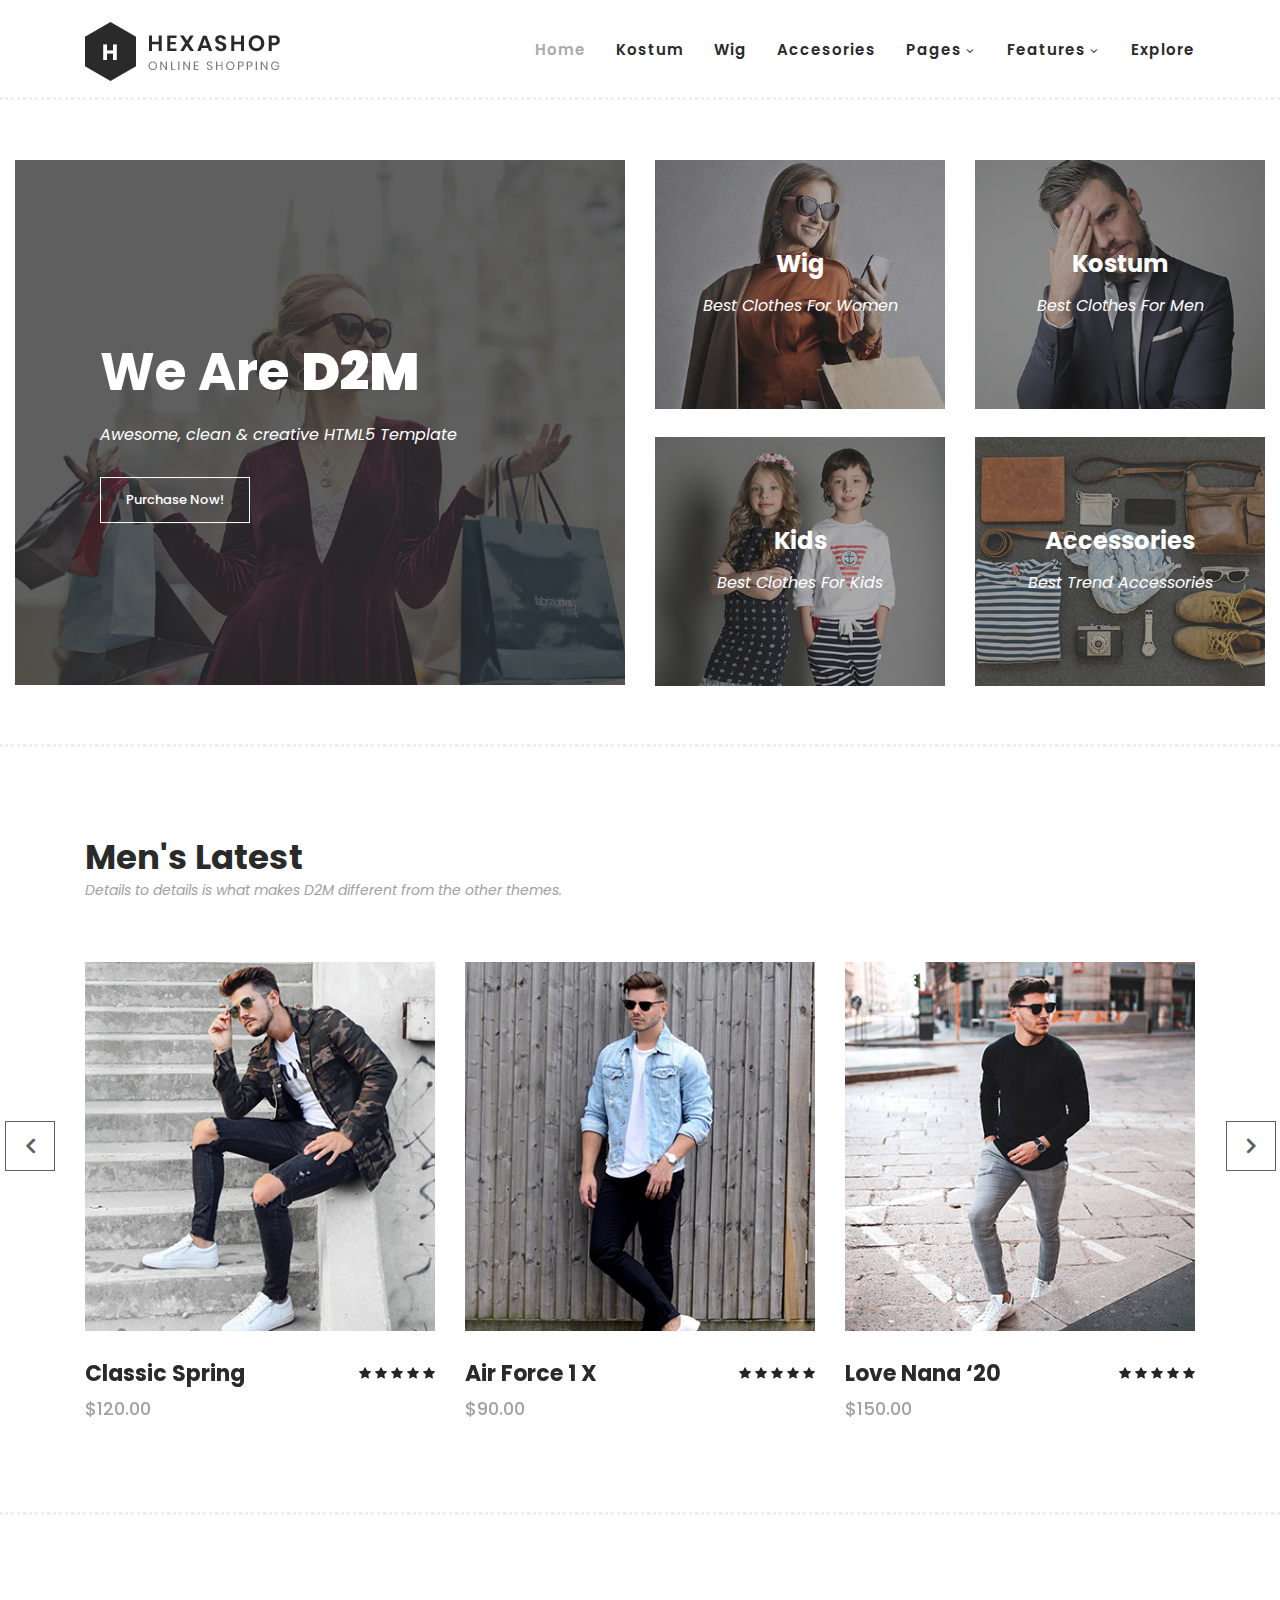
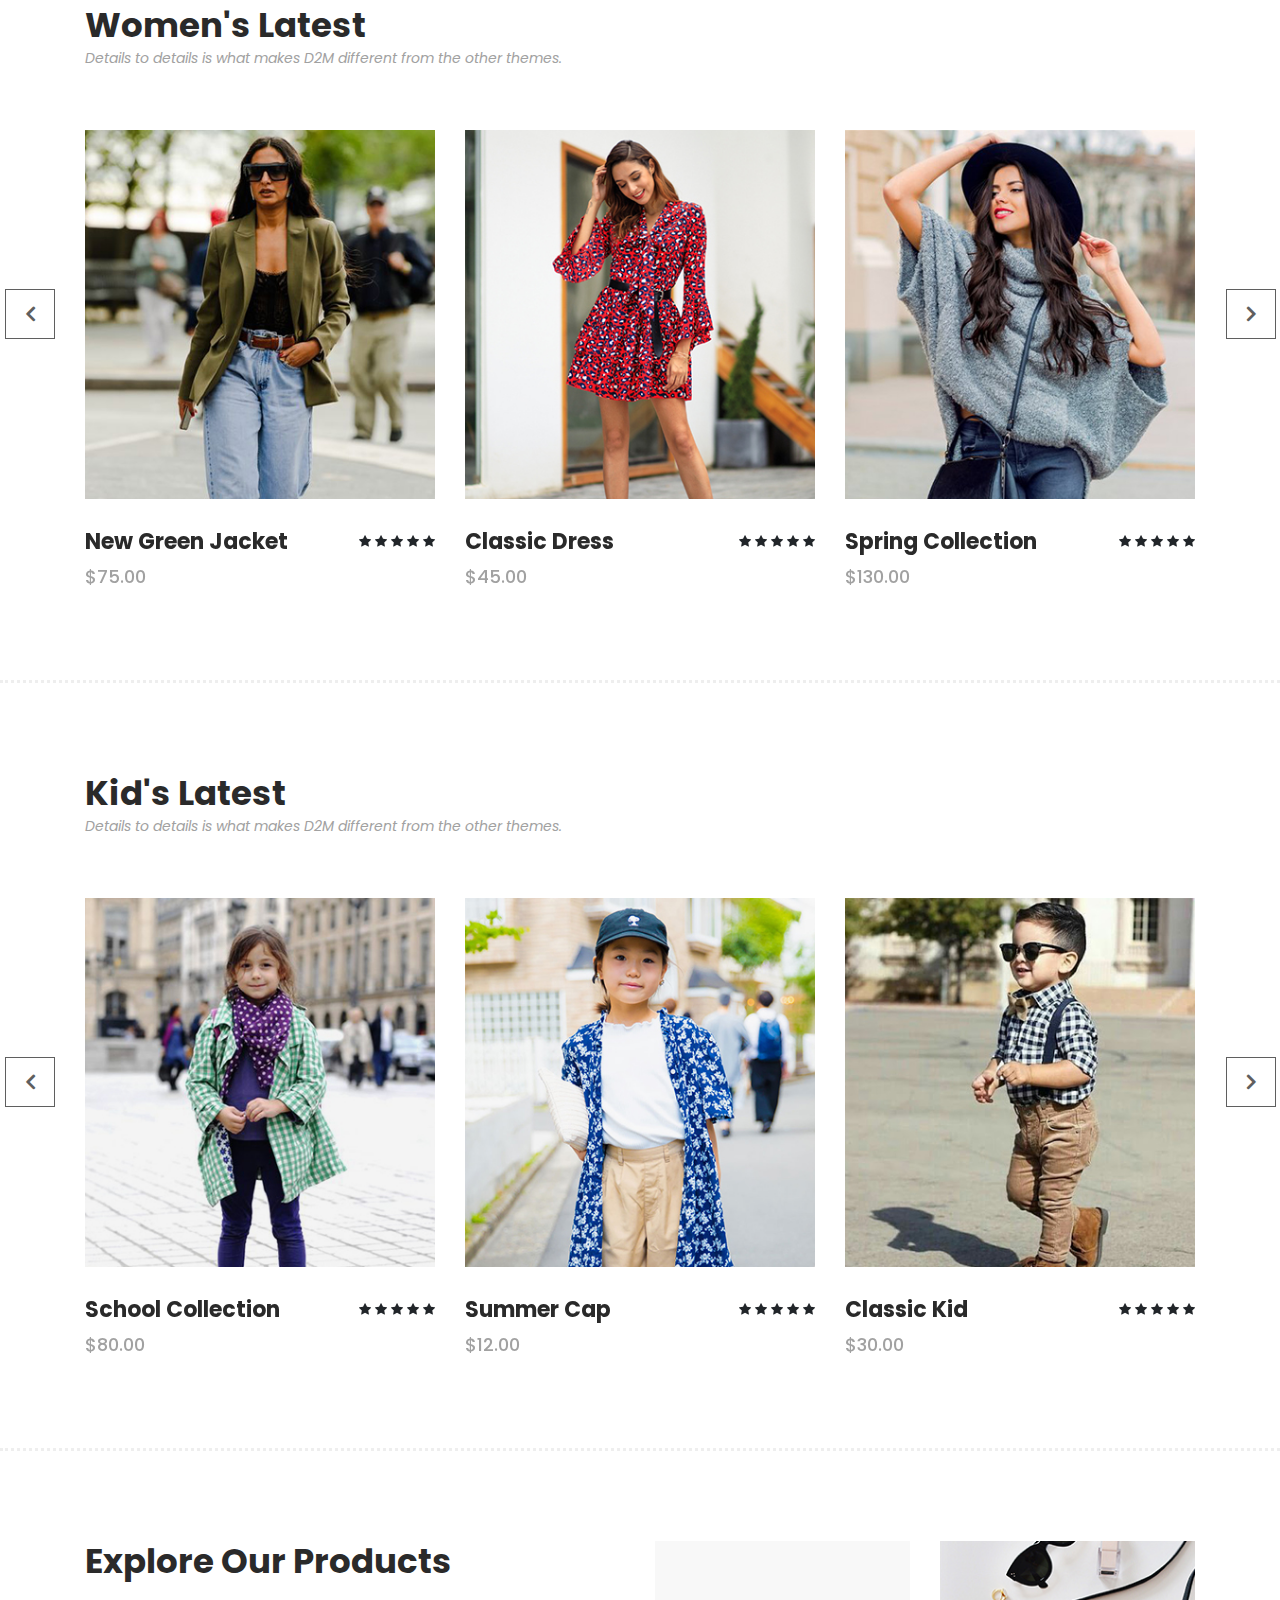
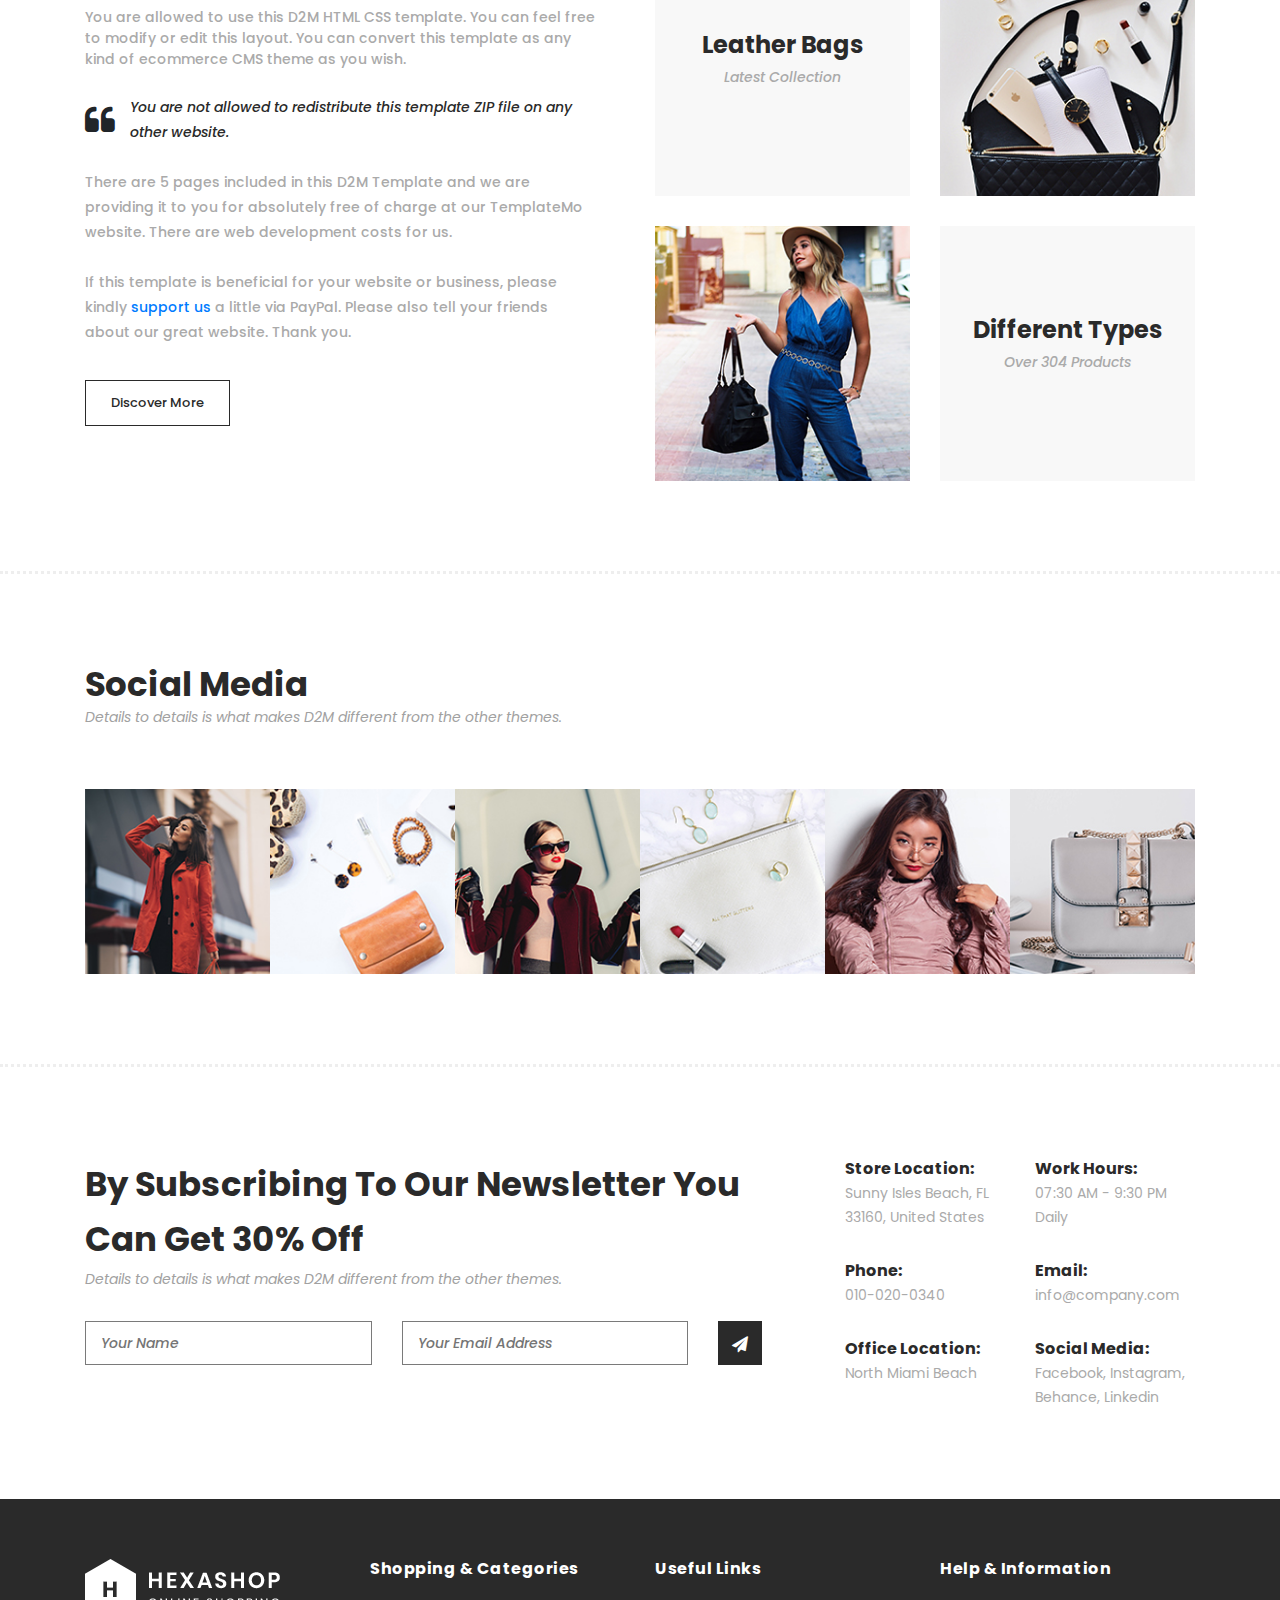
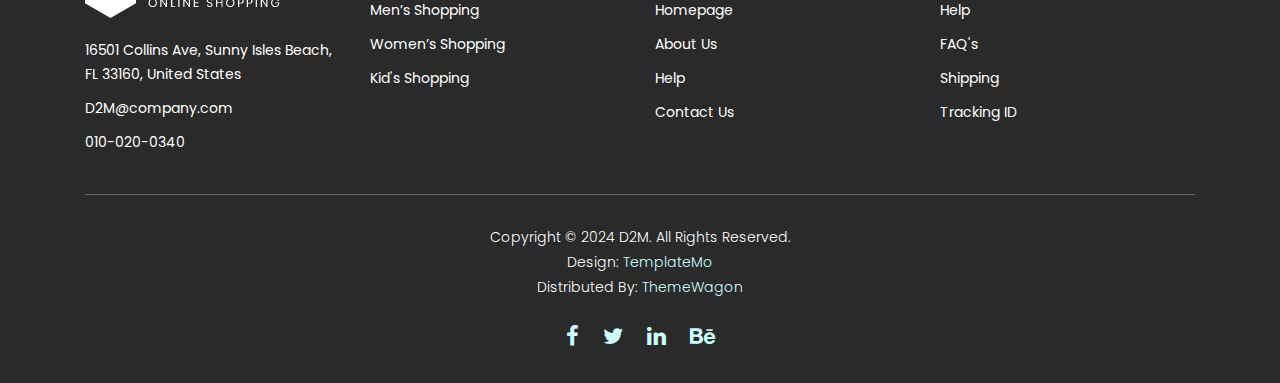
==== commit d7155015: "Home Update" ====
--- a/index.html
+++ b/index.html
@@ -58,9 +58,9 @@
                         <!-- ***** Menu Start ***** -->
                         <ul class="nav">
                             <li class="scroll-to-section"><a href="#top" class="active">Home</a></li>
-                            <li class="scroll-to-section"><a href="#men">Men's</a></li>
-                            <li class="scroll-to-section"><a href="#women">Women's</a></li>
-                            <li class="scroll-to-section"><a href="#kids">Kid's</a></li>
+                            <li class="scroll-to-section"><a href="#men">Kostum</a></li>
+                            <li class="scroll-to-section"><a href="#women">Wig</a></li>
+                            <li class="scroll-to-section"><a href="#kids">Accesories</a></li>
                             <li class="submenu">
                                 <a href="javascript:;">Pages</a>
                                 <ul>
@@ -117,7 +117,7 @@
                                 <div class="right-first-image">
                                     <div class="thumb">
                                         <div class="inner-content">
-                                            <h4>Women</h4>
+                                            <h4>Wig</h4>
                                             <span>Best Clothes For Women</span>
                                         </div>
                                         <div class="hover-content">
@@ -137,7 +137,7 @@
                                 <div class="right-first-image">
                                     <div class="thumb">
                                         <div class="inner-content">
-                                            <h4>Men</h4>
+                                            <h4>Kostum</h4>
                                             <span>Best Clothes For Men</span>
                                         </div>
                                         <div class="hover-content">
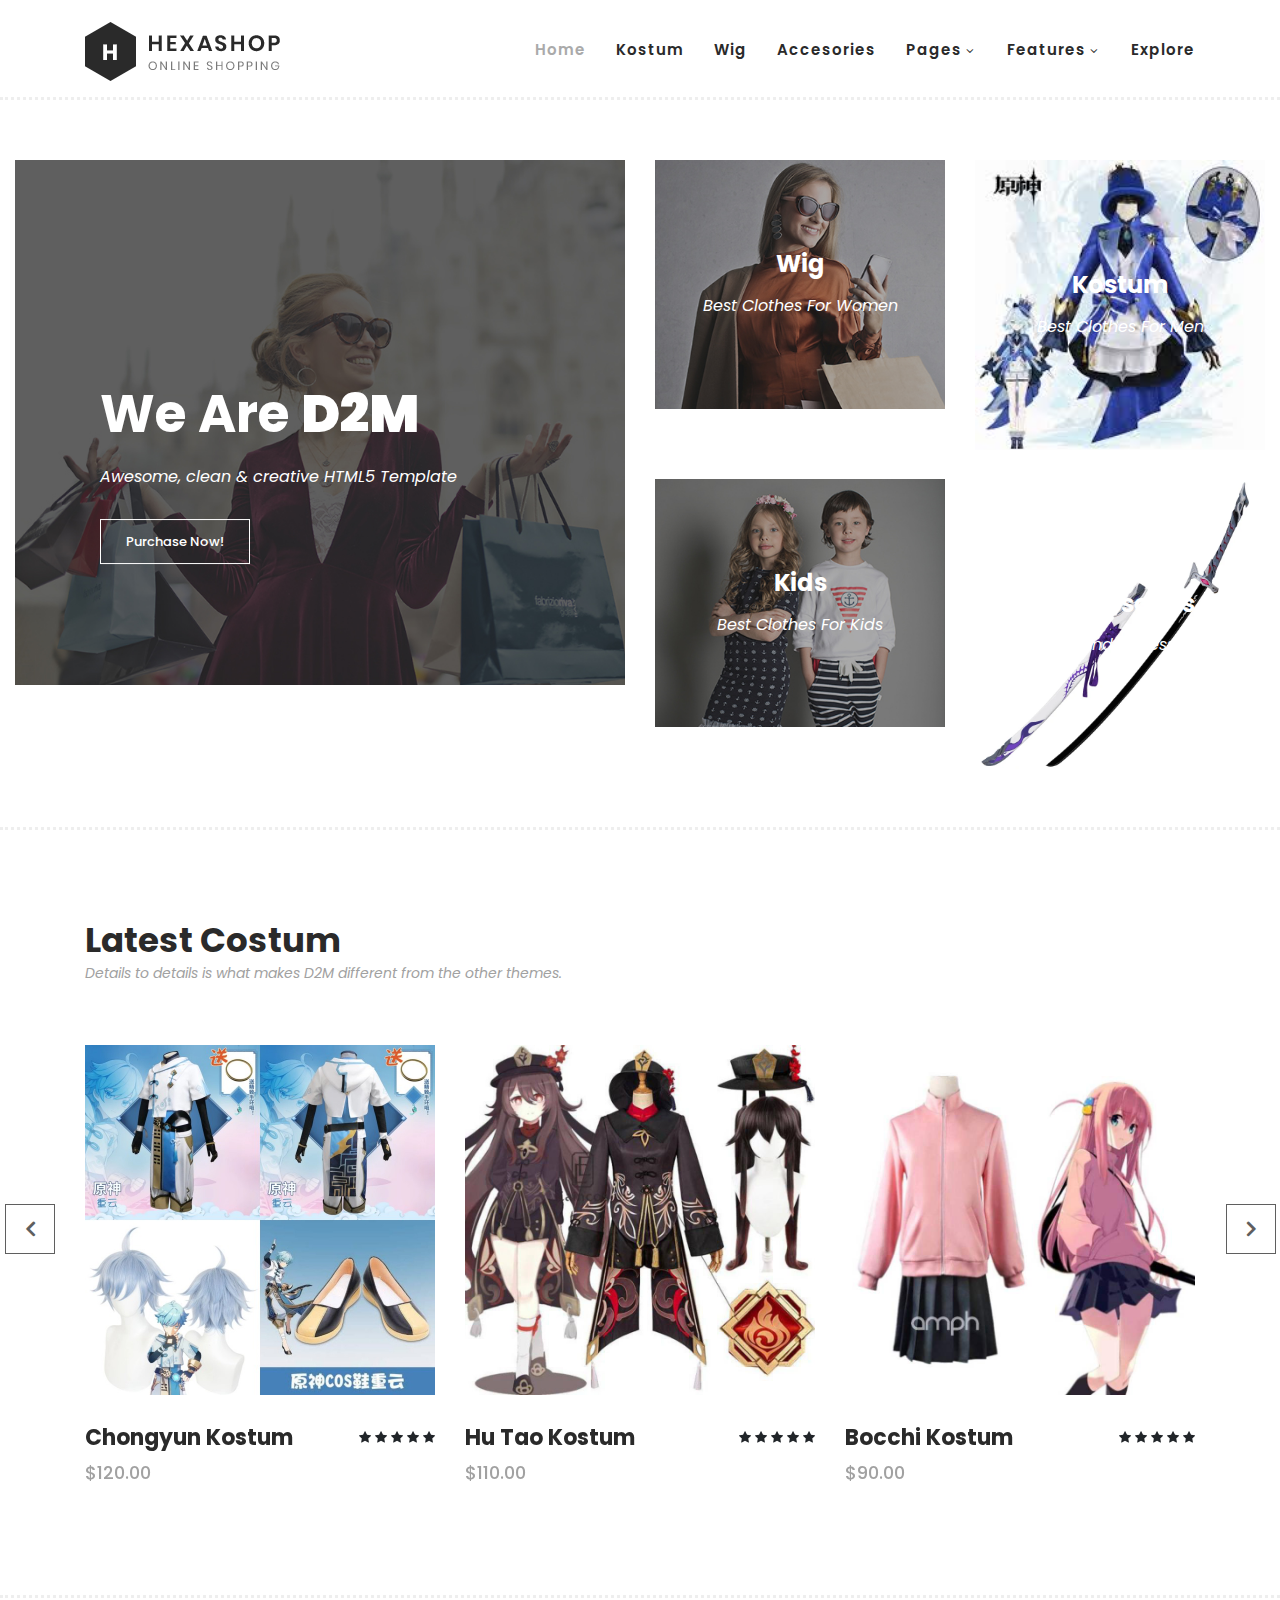
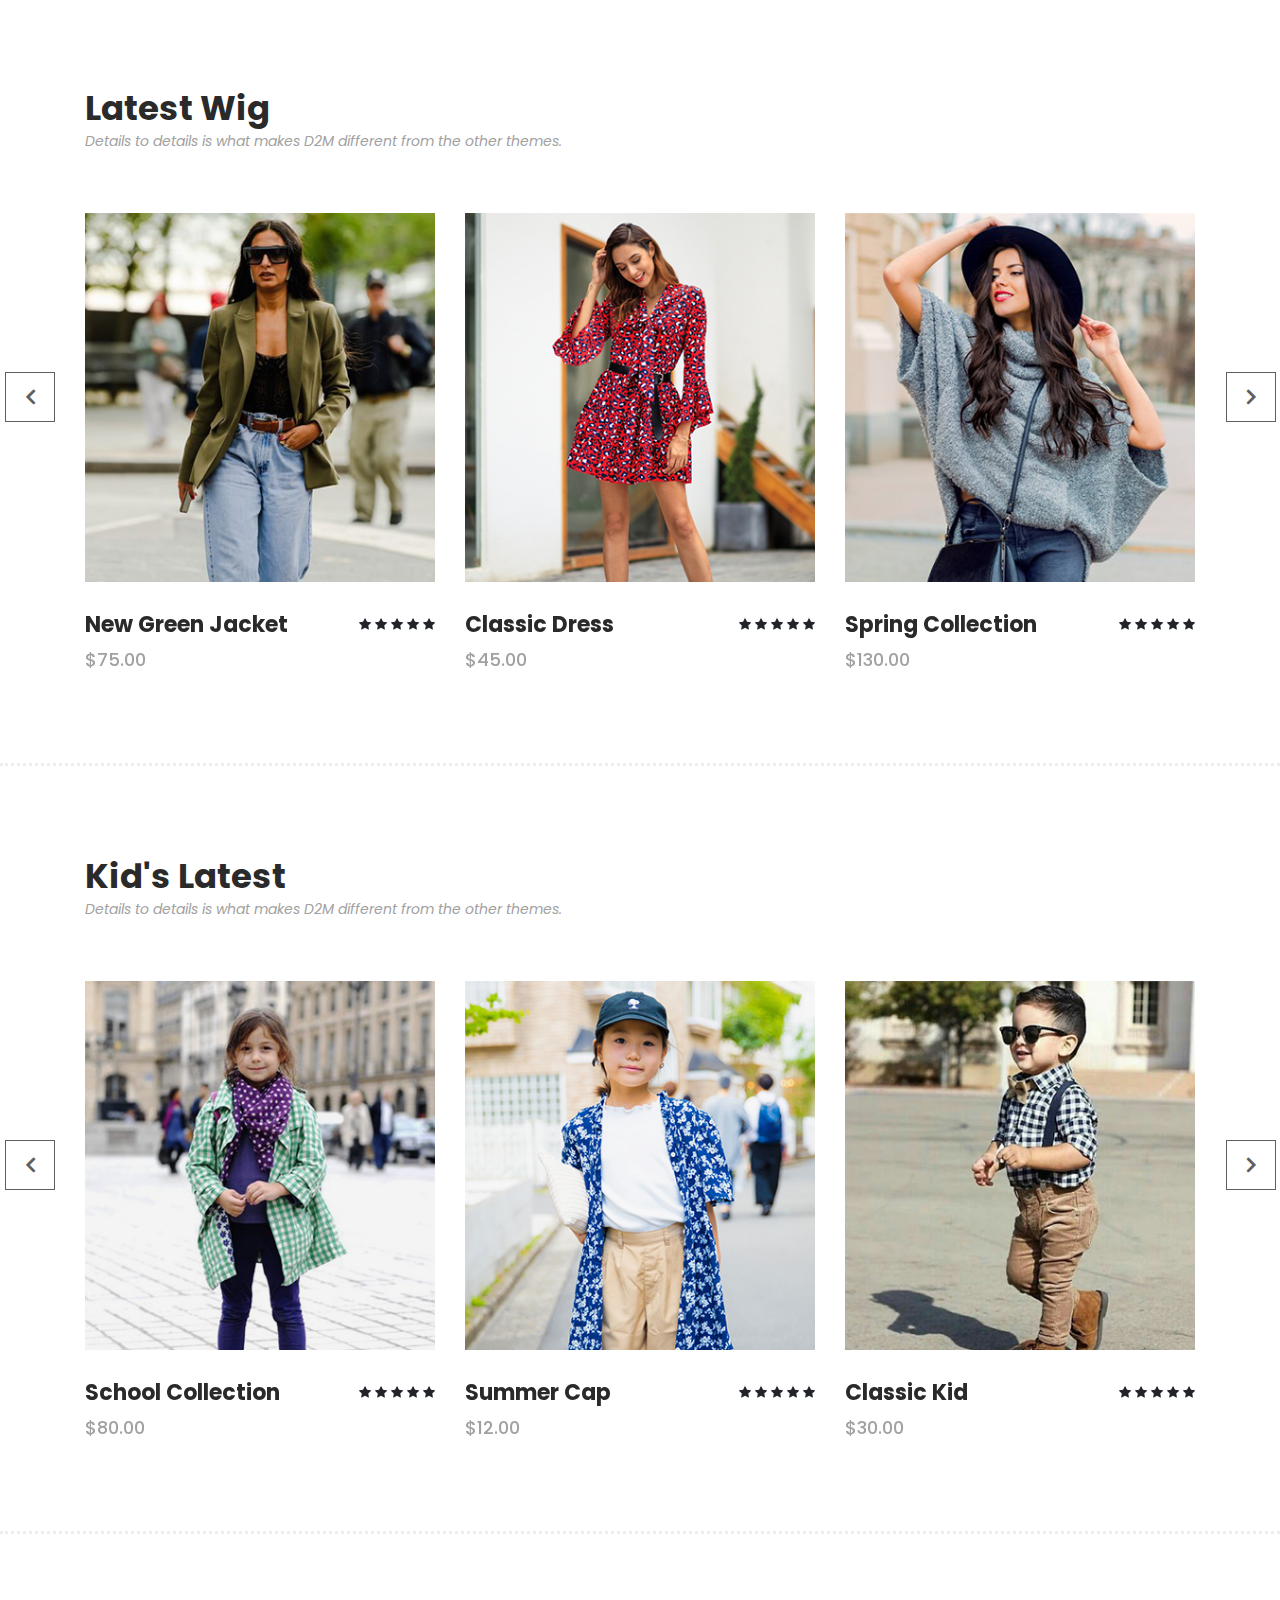
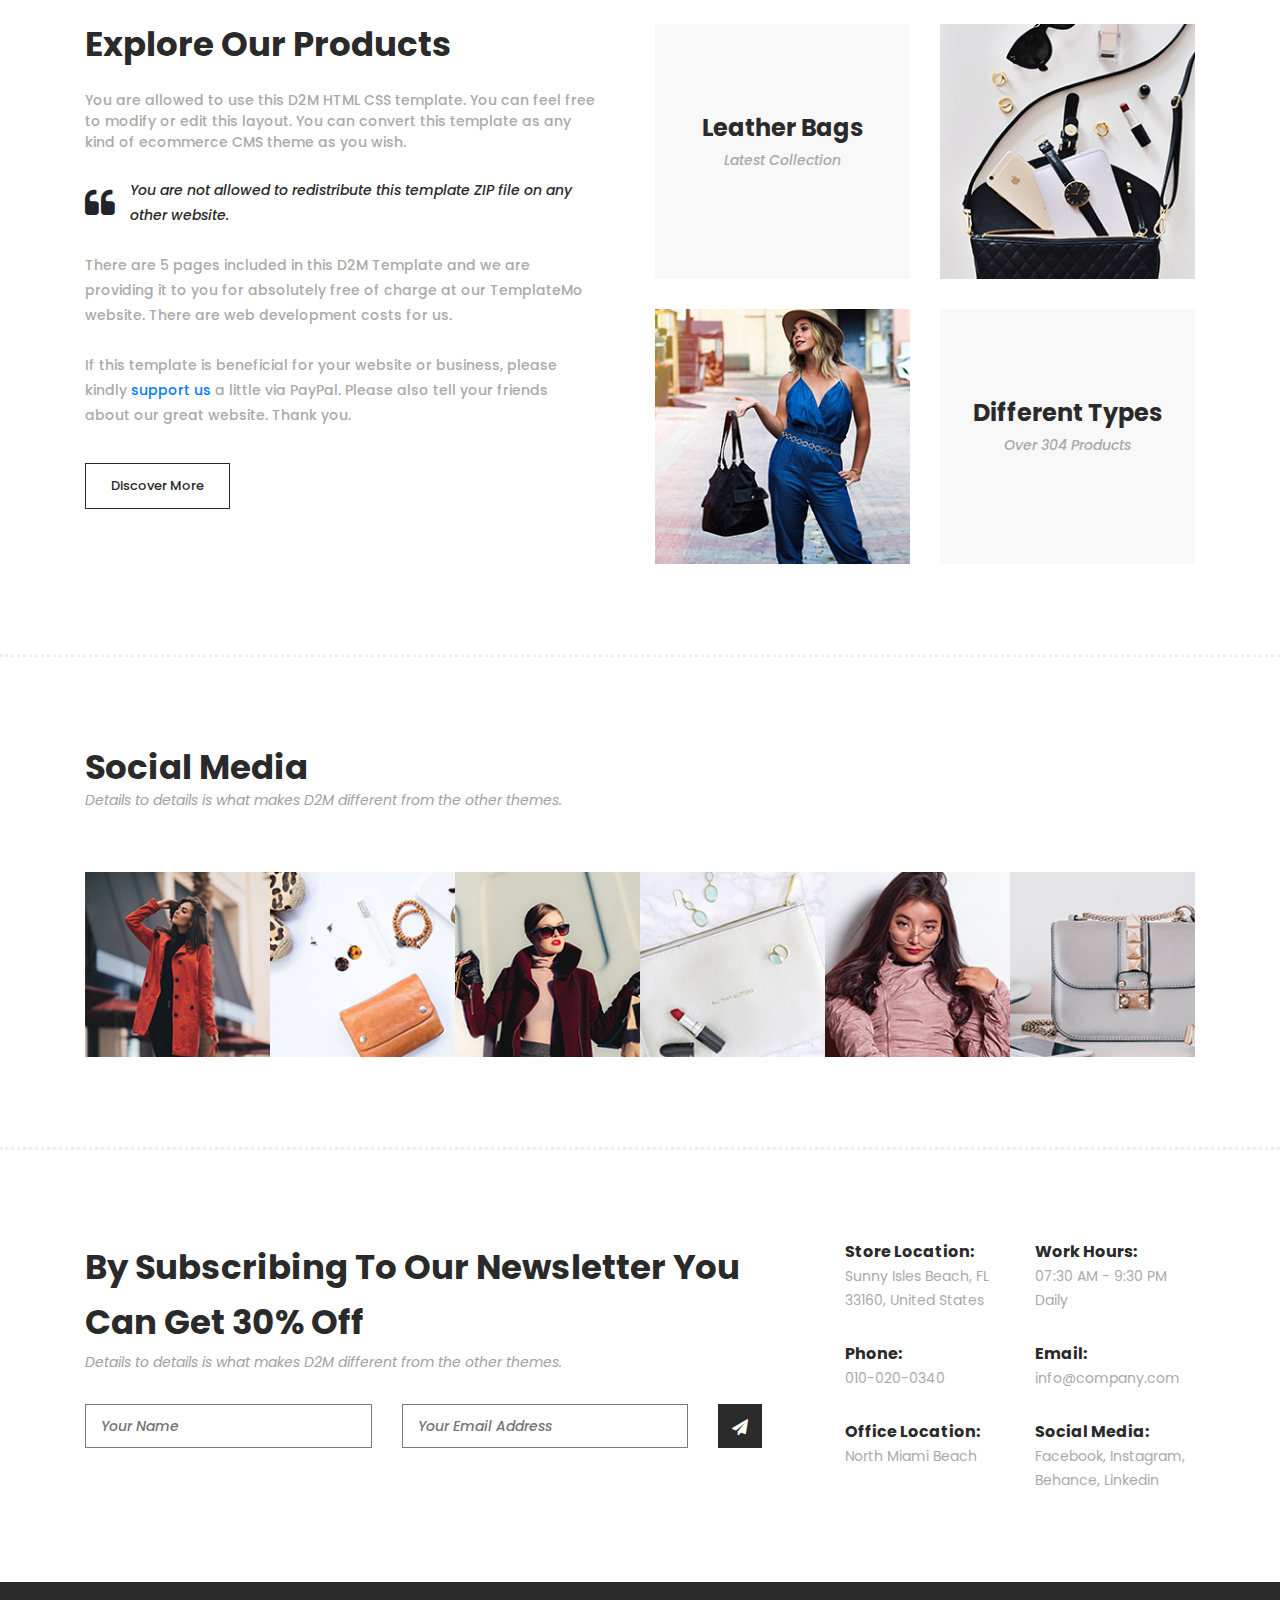
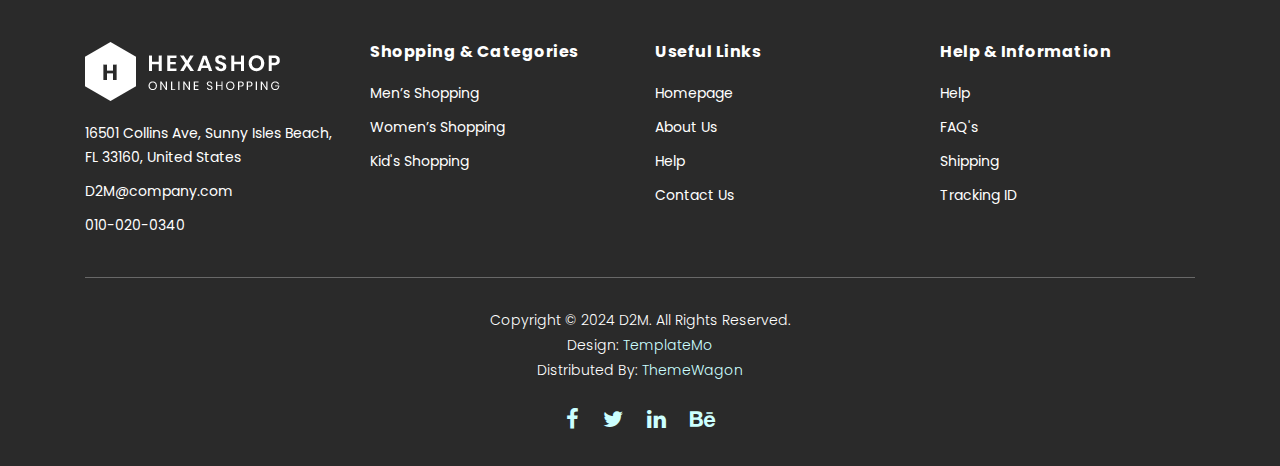
==== commit 3c8161d3: "masuk foto" ====
--- a/index.html
+++ b/index.html
@@ -122,7 +122,7 @@
                                         </div>
                                         <div class="hover-content">
                                             <div class="inner">
-                                                <h4>Women</h4>
+                                                <h4>Wig</h4>
                                                 <p>Lorem ipsum dolor sit amet, conservisii ctetur adipiscing elit incid.</p>
                                                 <div class="main-border-button">
                                                     <a href="#">Discover More</a>
@@ -142,14 +142,14 @@
                                         </div>
                                         <div class="hover-content">
                                             <div class="inner">
-                                                <h4>Men</h4>
+                                                <h4>Kostum</h4>
                                                 <p>Lorem ipsum dolor sit amet, conservisii ctetur adipiscing elit incid.</p>
                                                 <div class="main-border-button">
                                                     <a href="#">Discover More</a>
                                                 </div>
                                             </div>
                                         </div>
-                                        <img src="assets/images/baner-right-image-02.jpg">
+                                        <img src="assets/images/Furina.jfif">
                                     </div>
                                 </div>
                             </div>
@@ -189,7 +189,7 @@
                                                 </div>
                                             </div>
                                         </div>
-                                        <img src="assets/images/baner-right-image-04.jpg">
+                                        <img src="assets/images/Pedang Acheron.webp">
                                     </div>
                                 </div>
                             </div>
@@ -207,7 +207,7 @@
             <div class="row">
                 <div class="col-lg-6">
                     <div class="section-heading">
-                        <h2>Men's Latest</h2>
+                        <h2>Latest Costum</h2>
                         <span>Details to details is what makes D2M different from the other themes.</span>
                     </div>
                 </div>
@@ -227,6 +227,75 @@
                                             <li><a href="single-product.html"><i class="fa fa-shopping-cart"></i></a></li>
                                         </ul>
                                     </div>
+                                    <img src="assets/images/Chongyun.jpg" alt="">
+                                </div>
+                                <div class="down-content">
+                                    <h4>Chongyun Kostum</h4>
+                                    <span>$120.00</span>
+                                    <ul class="stars">
+                                        <li><i class="fa fa-star"></i></li>
+                                        <li><i class="fa fa-star"></i></li>
+                                        <li><i class="fa fa-star"></i></li>
+                                        <li><i class="fa fa-star"></i></li>
+                                        <li><i class="fa fa-star"></i></li>
+                                    </ul>
+                                </div>
+                            </div>
+                            <div class="item">
+                                <div class="thumb">
+                                    <div class="hover-content">
+                                        <ul>
+                                            <li><a href="single-product.html"><i class="fa fa-eye"></i></a></li>
+                                            <li><a href="single-product.html"><i class="fa fa-star"></i></a></li>
+                                            <li><a href="single-product.html"><i class="fa fa-shopping-cart"></i></a></li>
+                                        </ul>
+                                    </div>
+                                    <img src="assets/images/Hu Tao.jfif" alt="">
+                                </div>
+                                <div class="down-content">
+                                    <h4>Hu Tao Kostum</h4>
+                                    <span>$110.00</span>
+                                    <ul class="stars">
+                                        <li><i class="fa fa-star"></i></li>
+                                        <li><i class="fa fa-star"></i></li>
+                                        <li><i class="fa fa-star"></i></li>
+                                        <li><i class="fa fa-star"></i></li>
+                                        <li><i class="fa fa-star"></i></li>
+                                    </ul>
+                                </div>
+                            </div>
+                            <div class="item">
+                                <div class="thumb">
+                                    <div class="hover-content">
+                                        <ul>
+                                            <li><a href="single-product.html"><i class="fa fa-eye"></i></a></li>
+                                            <li><a href="single-product.html"><i class="fa fa-star"></i></a></li>
+                                            <li><a href="single-product.html"><i class="fa fa-shopping-cart"></i></a></li>
+                                        </ul>
+                                    </div>
+                                    <img src="assets/images/Bocchi.jpg" alt="">
+                                </div>
+                                <div class="down-content">
+                                    <h4>Bocchi Kostum</h4>
+                                    <span>$90.00</span>
+                                    <ul class="stars">
+                                        <li><i class="fa fa-star"></i></li>
+                                        <li><i class="fa fa-star"></i></li>
+                                        <li><i class="fa fa-star"></i></li>
+                                        <li><i class="fa fa-star"></i></li>
+                                        <li><i class="fa fa-star"></i></li>
+                                    </ul>
+                                </div>
+                            </div>
+                            <div class="item">
+                                <div class="thumb">
+                                    <div class="hover-content">
+                                        <ul>
+                                            <li><a href="single-product.html"><i class="fa fa-eye"></i></a></li>
+                                            <li><a href="single-product.html"><i class="fa fa-star"></i></a></li>
+                                            <li><a href="single-product.html"><i class="fa fa-shopping-cart"></i></a></li>
+                                        </ul>
+                                    </div>
                                     <img src="assets/images/men-01.jpg" alt="">
                                 </div>
                                 <div class="down-content">
@@ -241,75 +310,6 @@
                                     </ul>
                                 </div>
                             </div>
-                            <div class="item">
-                                <div class="thumb">
-                                    <div class="hover-content">
-                                        <ul>
-                                            <li><a href="single-product.html"><i class="fa fa-eye"></i></a></li>
-                                            <li><a href="single-product.html"><i class="fa fa-star"></i></a></li>
-                                            <li><a href="single-product.html"><i class="fa fa-shopping-cart"></i></a></li>
-                                        </ul>
-                                    </div>
-                                    <img src="assets/images/men-02.jpg" alt="">
-                                </div>
-                                <div class="down-content">
-                                    <h4>Air Force 1 X</h4>
-                                    <span>$90.00</span>
-                                    <ul class="stars">
-                                        <li><i class="fa fa-star"></i></li>
-                                        <li><i class="fa fa-star"></i></li>
-                                        <li><i class="fa fa-star"></i></li>
-                                        <li><i class="fa fa-star"></i></li>
-                                        <li><i class="fa fa-star"></i></li>
-                                    </ul>
-                                </div>
-                            </div>
-                            <div class="item">
-                                <div class="thumb">
-                                    <div class="hover-content">
-                                        <ul>
-                                            <li><a href="single-product.html"><i class="fa fa-eye"></i></a></li>
-                                            <li><a href="single-product.html"><i class="fa fa-star"></i></a></li>
-                                            <li><a href="single-product.html"><i class="fa fa-shopping-cart"></i></a></li>
-                                        </ul>
-                                    </div>
-                                    <img src="assets/images/men-03.jpg" alt="">
-                                </div>
-                                <div class="down-content">
-                                    <h4>Love Nana ‘20</h4>
-                                    <span>$150.00</span>
-                                    <ul class="stars">
-                                        <li><i class="fa fa-star"></i></li>
-                                        <li><i class="fa fa-star"></i></li>
-                                        <li><i class="fa fa-star"></i></li>
-                                        <li><i class="fa fa-star"></i></li>
-                                        <li><i class="fa fa-star"></i></li>
-                                    </ul>
-                                </div>
-                            </div>
-                            <div class="item">
-                                <div class="thumb">
-                                    <div class="hover-content">
-                                        <ul>
-                                            <li><a href="single-product.html"><i class="fa fa-eye"></i></a></li>
-                                            <li><a href="single-product.html"><i class="fa fa-star"></i></a></li>
-                                            <li><a href="single-product.html"><i class="fa fa-shopping-cart"></i></a></li>
-                                        </ul>
-                                    </div>
-                                    <img src="assets/images/men-01.jpg" alt="">
-                                </div>
-                                <div class="down-content">
-                                    <h4>Classic Spring</h4>
-                                    <span>$120.00</span>
-                                    <ul class="stars">
-                                        <li><i class="fa fa-star"></i></li>
-                                        <li><i class="fa fa-star"></i></li>
-                                        <li><i class="fa fa-star"></i></li>
-                                        <li><i class="fa fa-star"></i></li>
-                                        <li><i class="fa fa-star"></i></li>
-                                    </ul>
-                                </div>
-                            </div>
                         </div>
                     </div>
                 </div>
@@ -324,7 +324,7 @@
             <div class="row">
                 <div class="col-lg-6">
                     <div class="section-heading">
-                        <h2>Women's Latest</h2>
+                        <h2>Latest Wig</h2>
                         <span>Details to details is what makes D2M different from the other themes.</span>
                     </div>
                 </div>
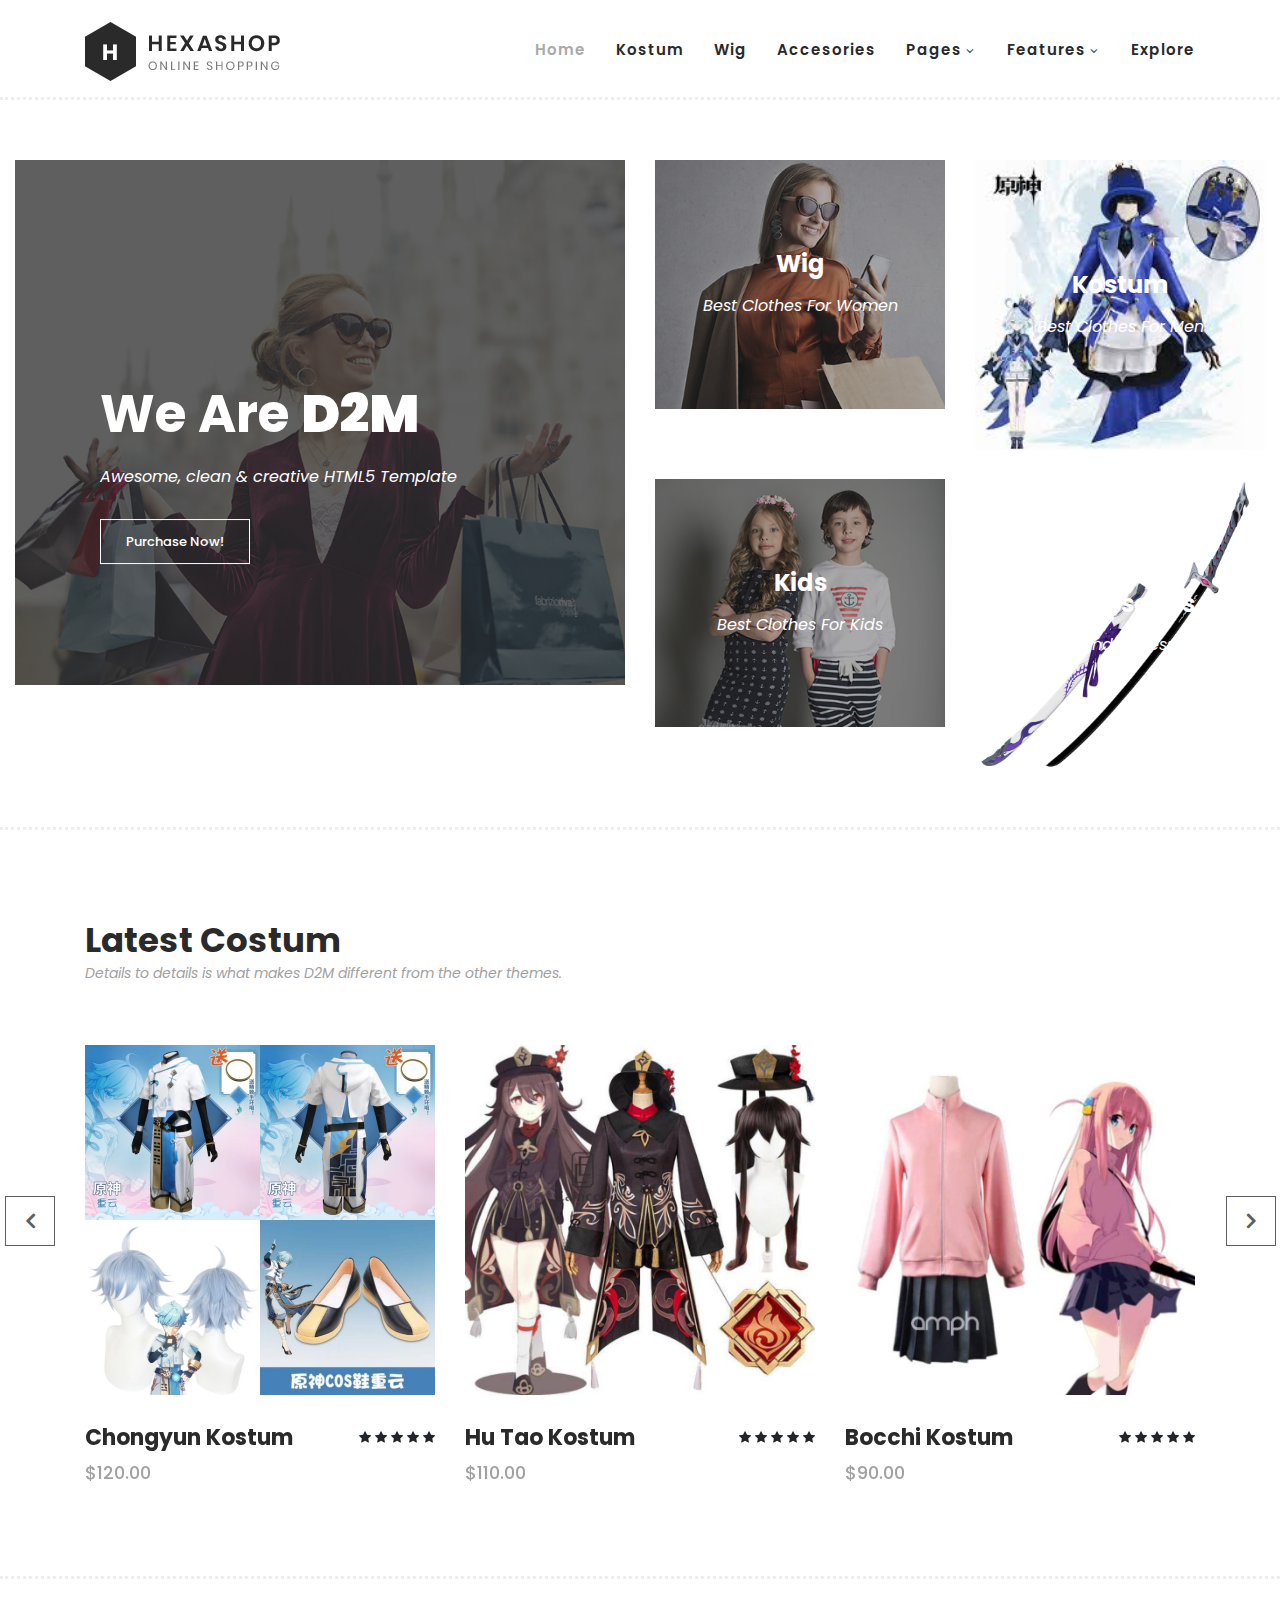
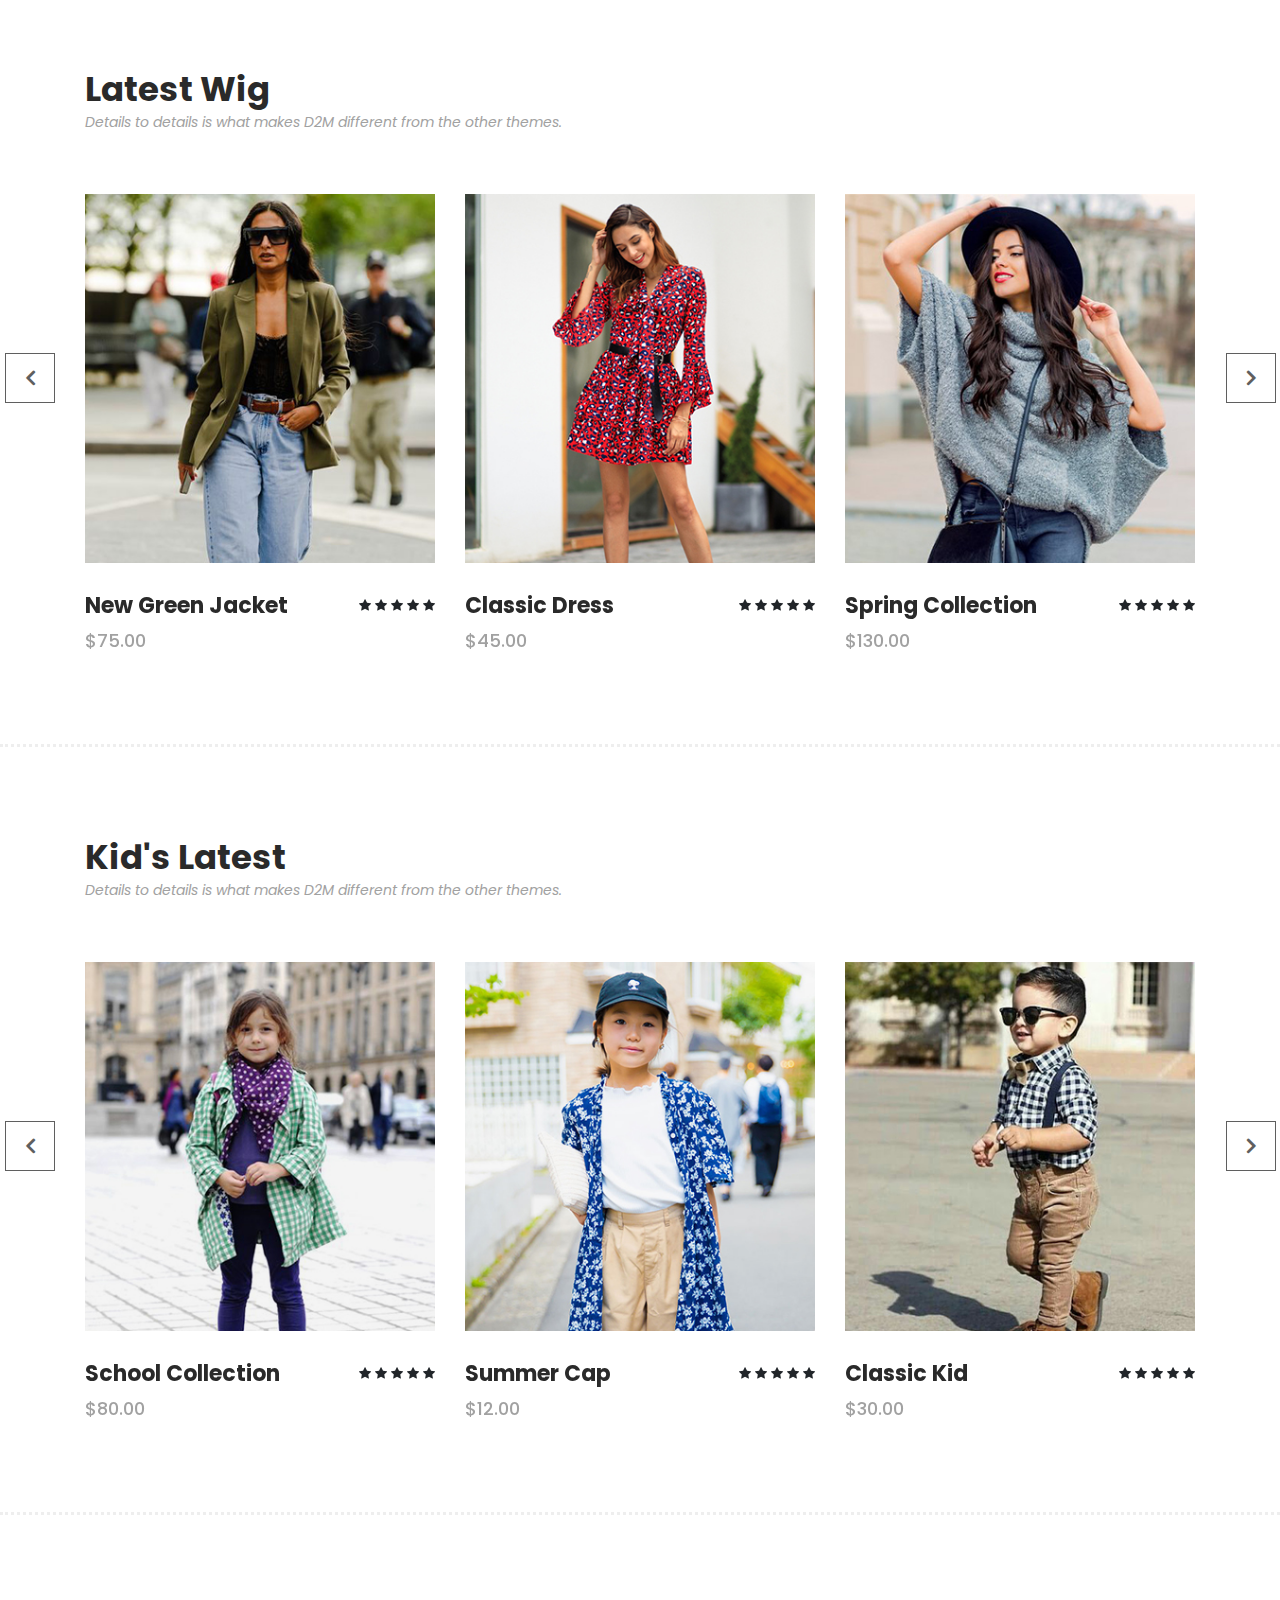
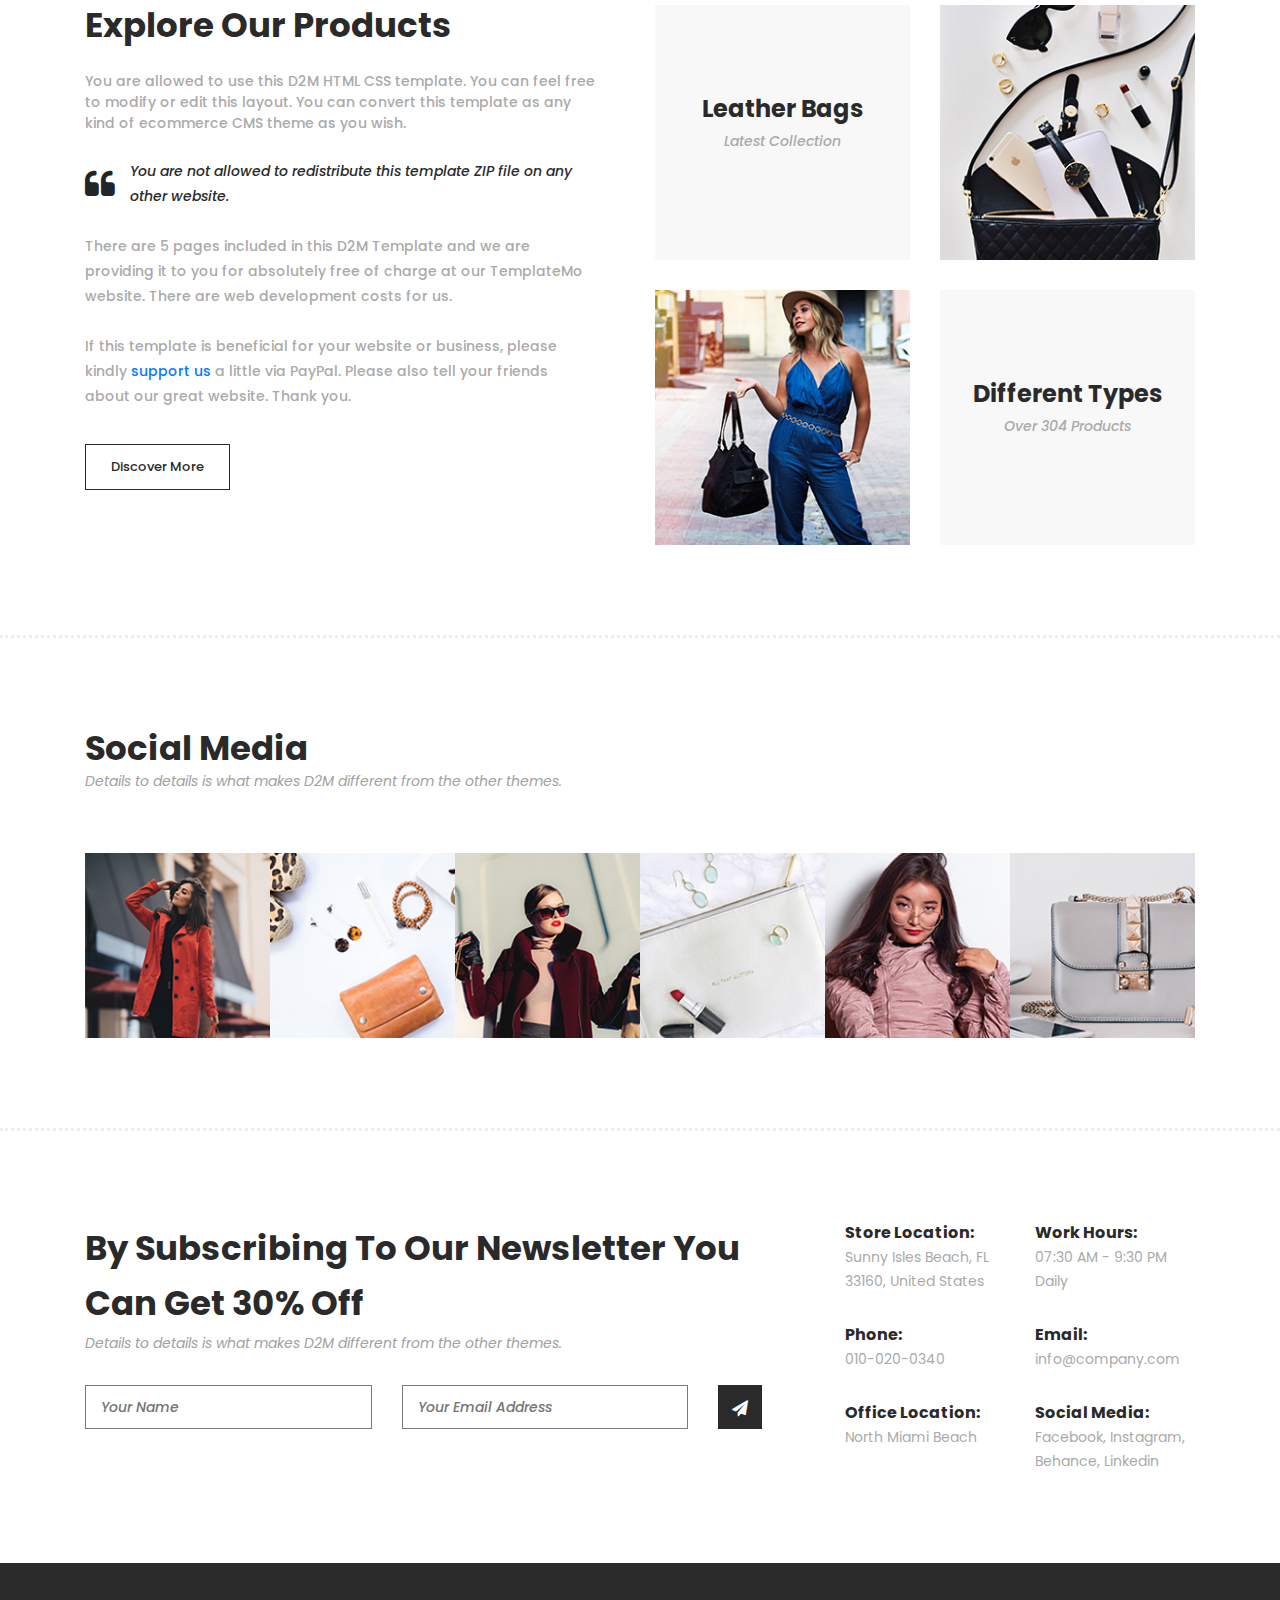
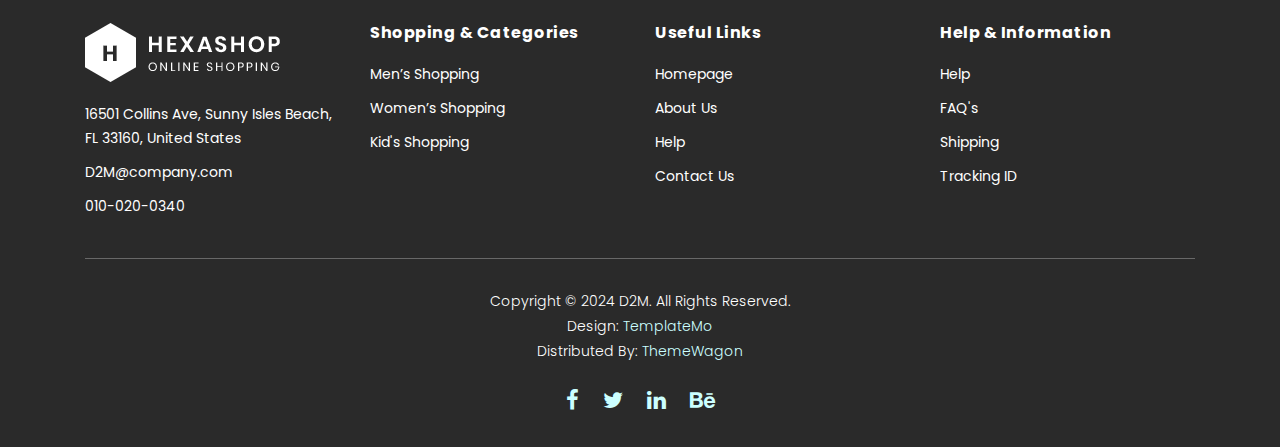
==== commit 9cdd0b5a: "upload gambar" ====
--- a/index.html
+++ b/index.html
@@ -296,11 +296,11 @@
                                             <li><a href="single-product.html"><i class="fa fa-shopping-cart"></i></a></li>
                                         </ul>
                                     </div>
-                                    <img src="assets/images/men-01.jpg" alt="">
-                                </div>
-                                <div class="down-content">
-                                    <h4>Classic Spring</h4>
-                                    <span>$120.00</span>
+                                    <img src="assets/images/Furina.jfif" alt="">
+                                </div>
+                                <div class="down-content">
+                                    <h4>Furina Kostum</h4>
+                                    <span>$130.00</span>
                                     <ul class="stars">
                                         <li><i class="fa fa-star"></i></li>
                                         <li><i class="fa fa-star"></i></li>
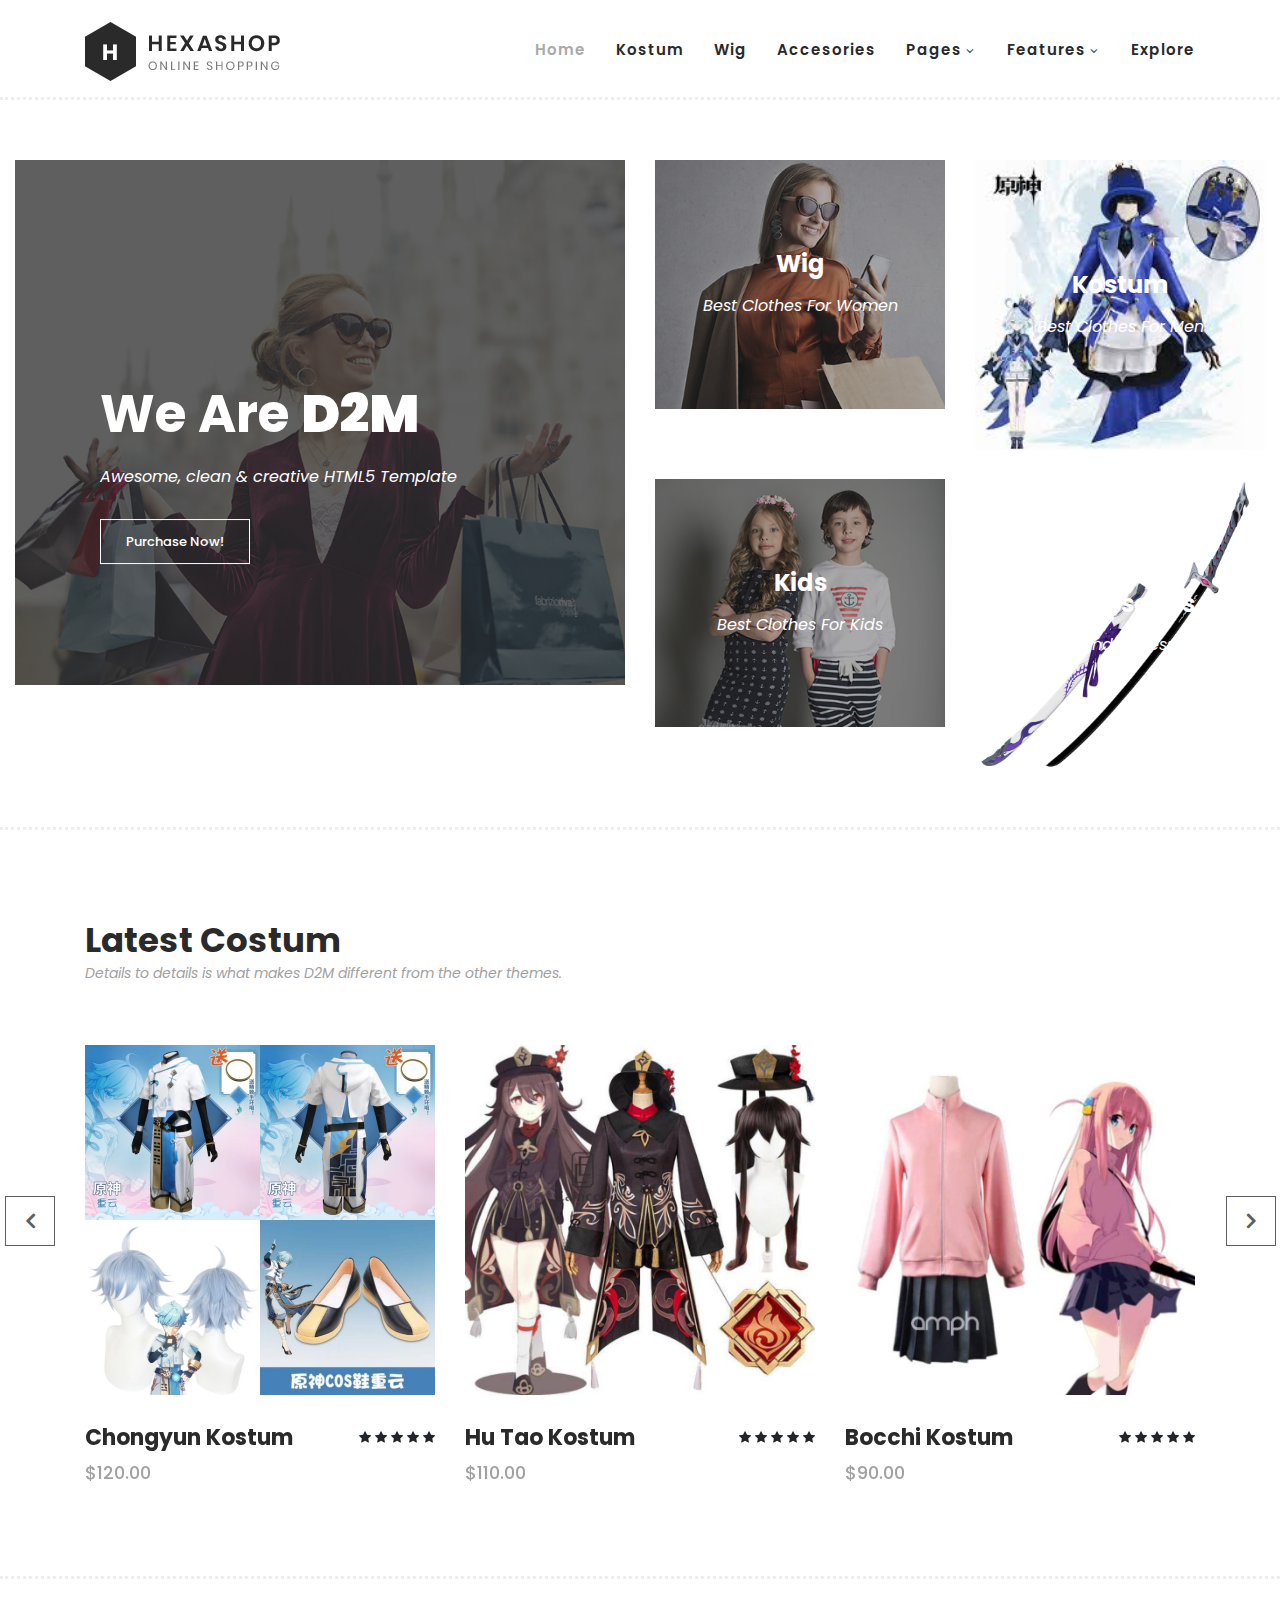
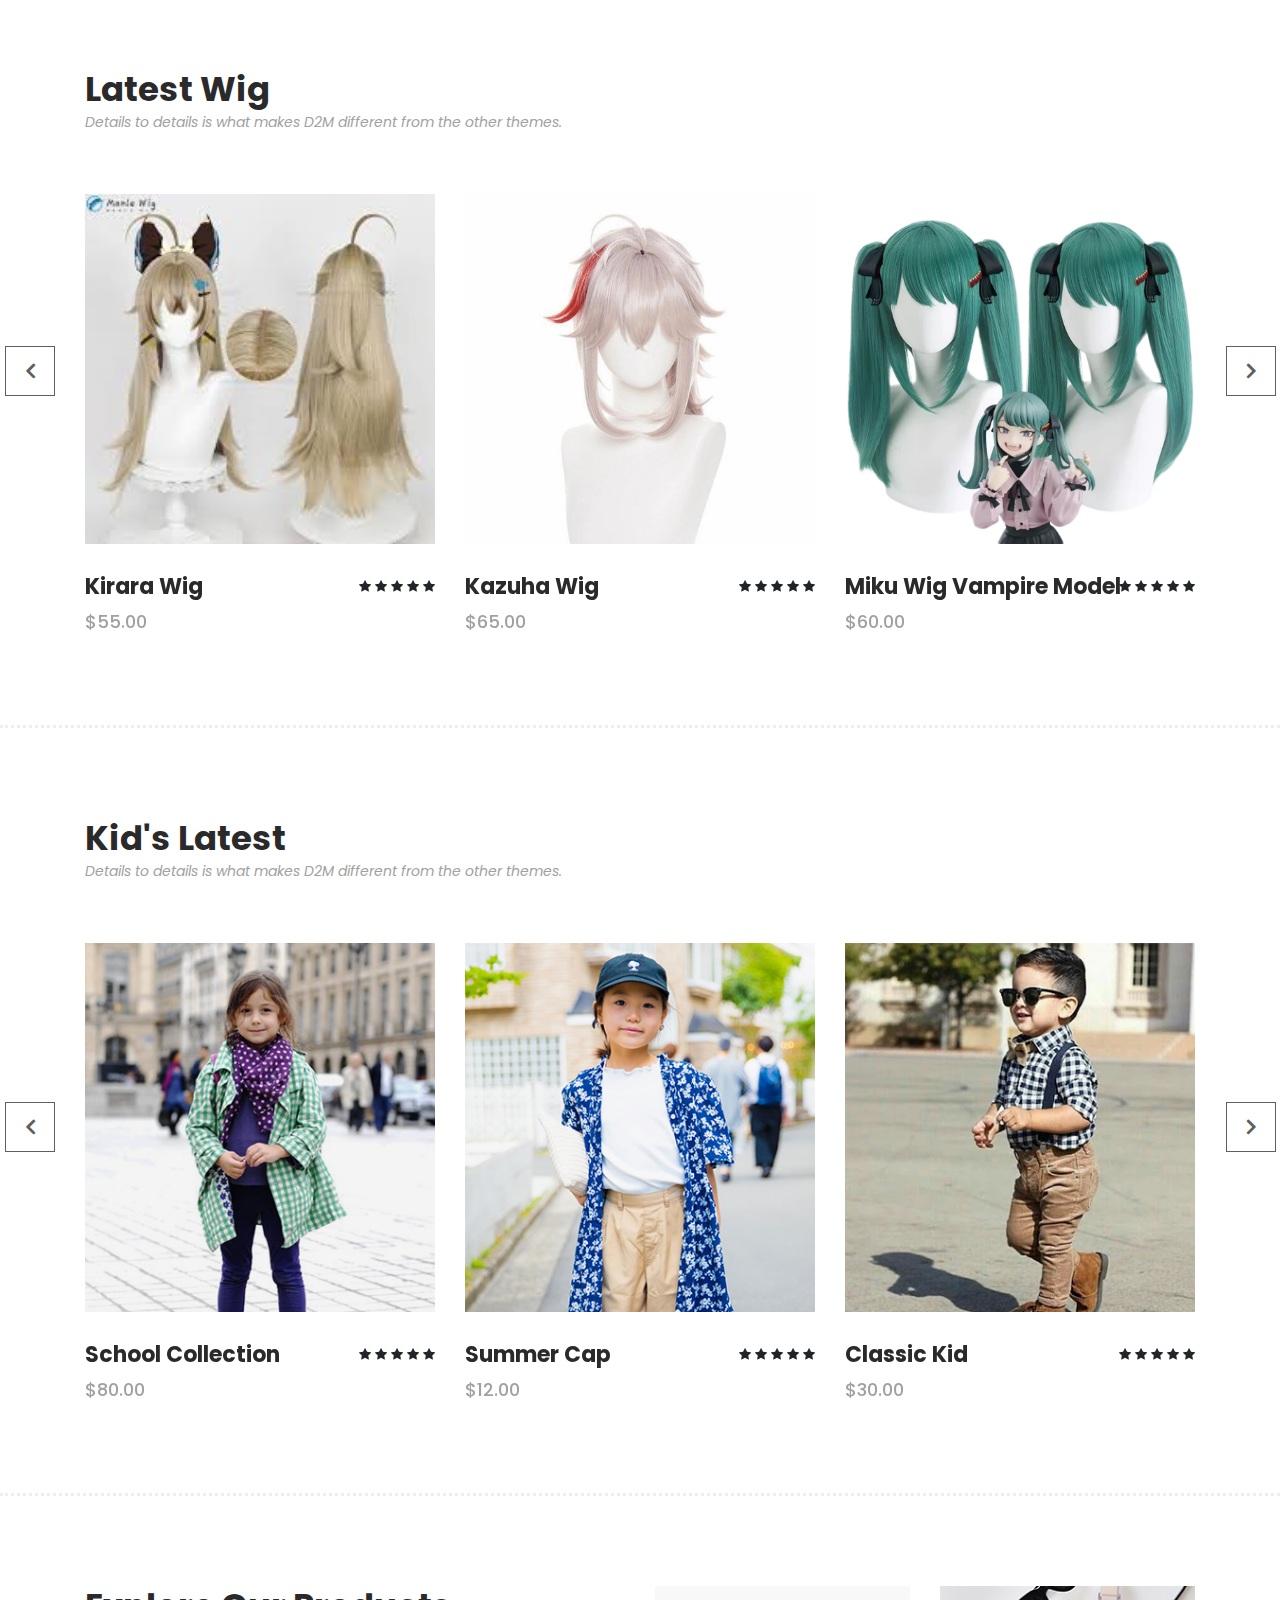
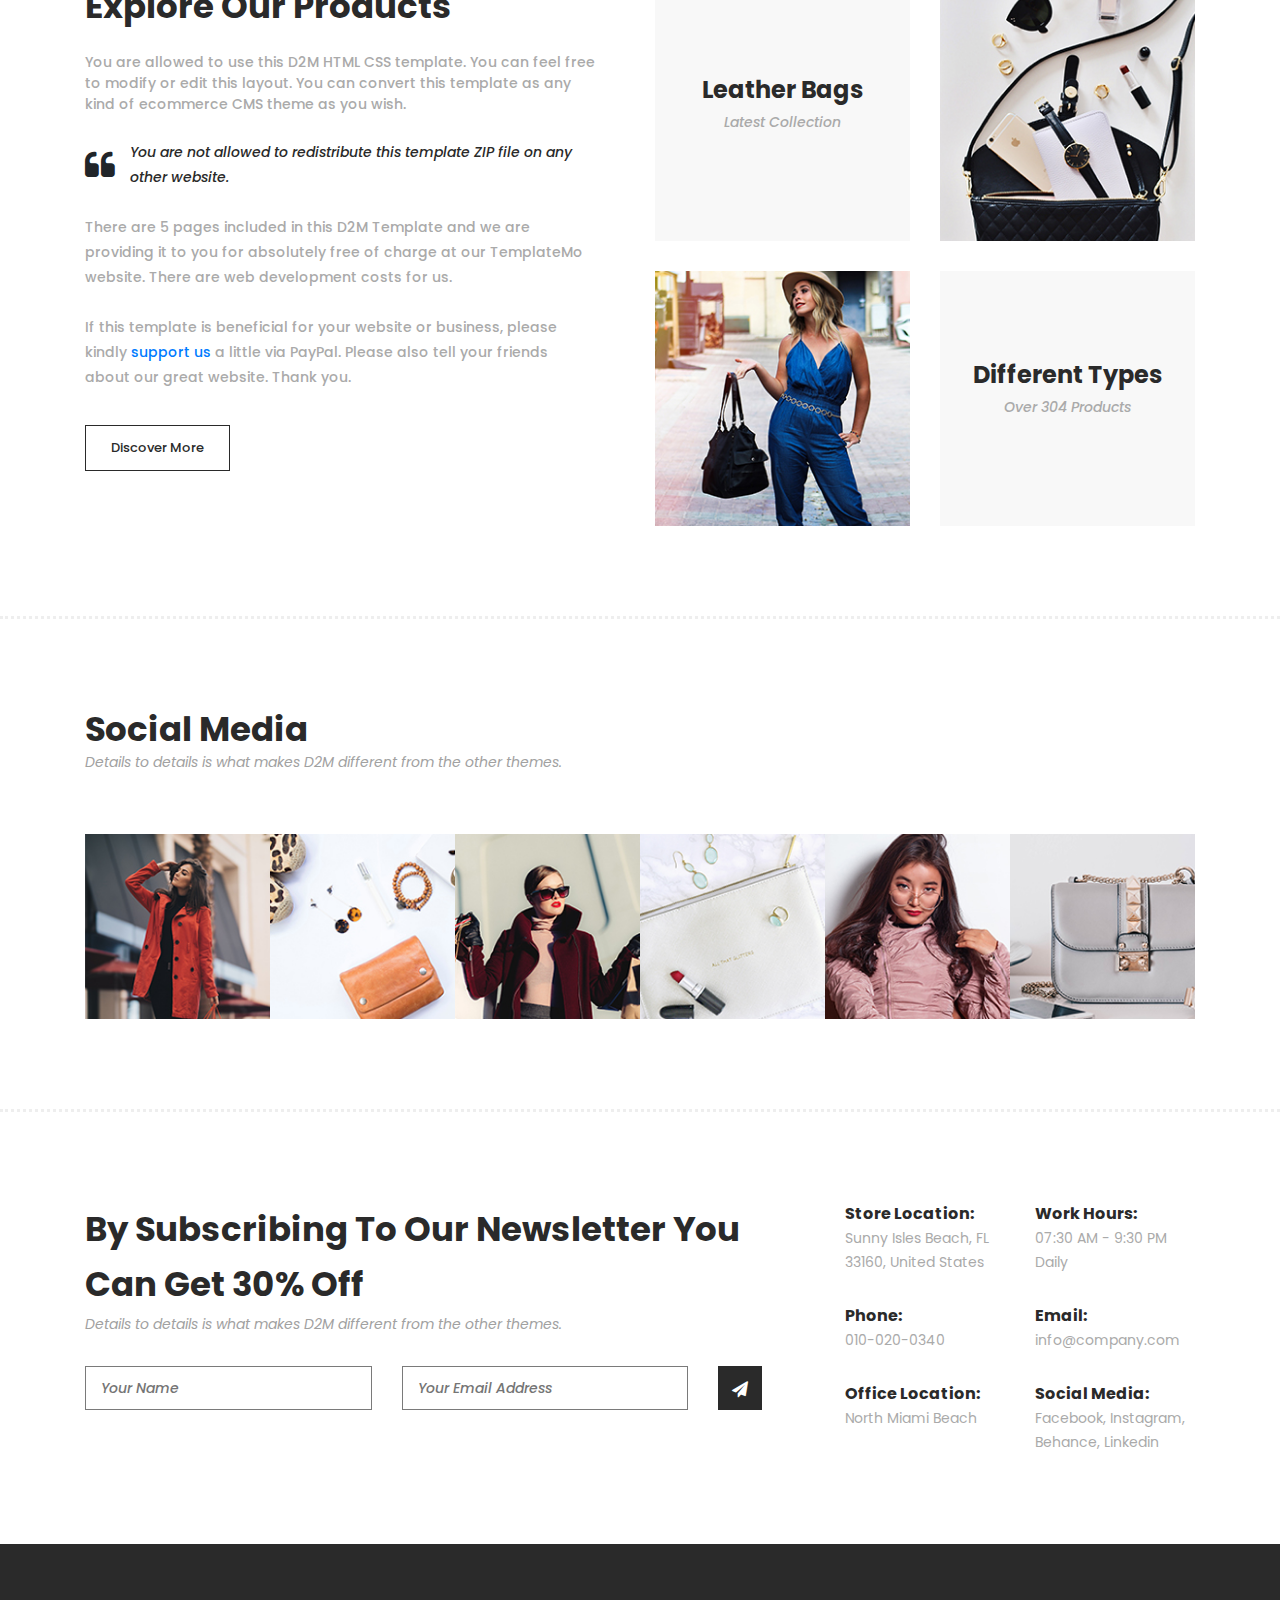
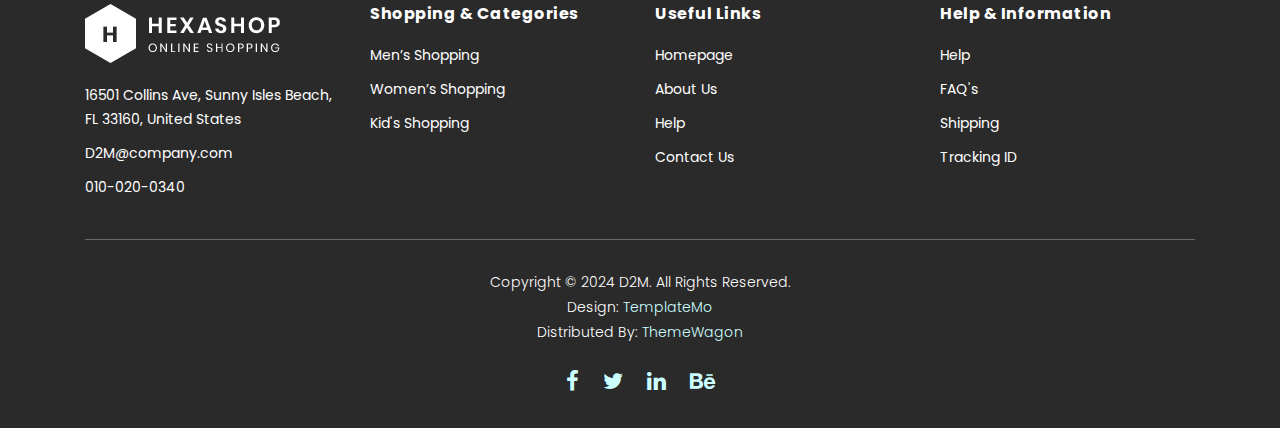
==== commit ba81b2be: "foto update" ====
--- a/index.html
+++ b/index.html
@@ -344,80 +344,80 @@
                                             <li><a href="single-product.html"><i class="fa fa-shopping-cart"></i></a></li>
                                         </ul>
                                     </div>
-                                    <img src="assets/images/women-01.jpg" alt="">
-                                </div>
-                                <div class="down-content">
-                                    <h4>New Green Jacket</h4>
-                                    <span>$75.00</span>
-                                    <ul class="stars">
-                                        <li><i class="fa fa-star"></i></li>
-                                        <li><i class="fa fa-star"></i></li>
-                                        <li><i class="fa fa-star"></i></li>
-                                        <li><i class="fa fa-star"></i></li>
-                                        <li><i class="fa fa-star"></i></li>
-                                    </ul>
-                                </div>
-                            </div>
-                            <div class="item">
-                                <div class="thumb">
-                                    <div class="hover-content">
-                                        <ul>
-                                            <li><a href="single-product.html"><i class="fa fa-eye"></i></a></li>
-                                            <li><a href="single-product.html"><i class="fa fa-star"></i></a></li>
-                                            <li><a href="single-product.html"><i class="fa fa-shopping-cart"></i></a></li>
-                                        </ul>
-                                    </div>
-                                    <img src="assets/images/women-02.jpg" alt="">
-                                </div>
-                                <div class="down-content">
-                                    <h4>Classic Dress</h4>
-                                    <span>$45.00</span>
-                                    <ul class="stars">
-                                        <li><i class="fa fa-star"></i></li>
-                                        <li><i class="fa fa-star"></i></li>
-                                        <li><i class="fa fa-star"></i></li>
-                                        <li><i class="fa fa-star"></i></li>
-                                        <li><i class="fa fa-star"></i></li>
-                                    </ul>
-                                </div>
-                            </div>
-                            <div class="item">
-                                <div class="thumb">
-                                    <div class="hover-content">
-                                        <ul>
-                                            <li><a href="single-product.html"><i class="fa fa-eye"></i></a></li>
-                                            <li><a href="single-product.html"><i class="fa fa-star"></i></a></li>
-                                            <li><a href="single-product.html"><i class="fa fa-shopping-cart"></i></a></li>
-                                        </ul>
-                                    </div>
-                                    <img src="assets/images/women-03.jpg" alt="">
-                                </div>
-                                <div class="down-content">
-                                    <h4>Spring Collection</h4>
-                                    <span>$130.00</span>
-                                    <ul class="stars">
-                                        <li><i class="fa fa-star"></i></li>
-                                        <li><i class="fa fa-star"></i></li>
-                                        <li><i class="fa fa-star"></i></li>
-                                        <li><i class="fa fa-star"></i></li>
-                                        <li><i class="fa fa-star"></i></li>
-                                    </ul>
-                                </div>
-                            </div>
-                            <div class="item">
-                                <div class="thumb">
-                                    <div class="hover-content">
-                                        <ul>
-                                            <li><a href="single-product.html"><i class="fa fa-eye"></i></a></li>
-                                            <li><a href="single-product.html"><i class="fa fa-star"></i></a></li>
-                                            <li><a href="single-product.html"><i class="fa fa-shopping-cart"></i></a></li>
-                                        </ul>
-                                    </div>
-                                    <img src="assets/images/women-01.jpg" alt="">
-                                </div>
-                                <div class="down-content">
-                                    <h4>Classic Spring</h4>
-                                    <span>$120.00</span>
+                                    <img src="assets/images/Kirara Wig.jfif" alt="">
+                                </div>
+                                <div class="down-content">
+                                    <h4>Kirara Wig</h4>
+                                    <span>$55.00</span>
+                                    <ul class="stars">
+                                        <li><i class="fa fa-star"></i></li>
+                                        <li><i class="fa fa-star"></i></li>
+                                        <li><i class="fa fa-star"></i></li>
+                                        <li><i class="fa fa-star"></i></li>
+                                        <li><i class="fa fa-star"></i></li>
+                                    </ul>
+                                </div>
+                            </div>
+                            <div class="item">
+                                <div class="thumb">
+                                    <div class="hover-content">
+                                        <ul>
+                                            <li><a href="single-product.html"><i class="fa fa-eye"></i></a></li>
+                                            <li><a href="single-product.html"><i class="fa fa-star"></i></a></li>
+                                            <li><a href="single-product.html"><i class="fa fa-shopping-cart"></i></a></li>
+                                        </ul>
+                                    </div>
+                                    <img src="assets/images/Kazha Wig.jpg" alt="">
+                                </div>
+                                <div class="down-content">
+                                    <h4>Kazuha Wig</h4>
+                                    <span>$65.00</span>
+                                    <ul class="stars">
+                                        <li><i class="fa fa-star"></i></li>
+                                        <li><i class="fa fa-star"></i></li>
+                                        <li><i class="fa fa-star"></i></li>
+                                        <li><i class="fa fa-star"></i></li>
+                                        <li><i class="fa fa-star"></i></li>
+                                    </ul>
+                                </div>
+                            </div>
+                            <div class="item">
+                                <div class="thumb">
+                                    <div class="hover-content">
+                                        <ul>
+                                            <li><a href="single-product.html"><i class="fa fa-eye"></i></a></li>
+                                            <li><a href="single-product.html"><i class="fa fa-star"></i></a></li>
+                                            <li><a href="single-product.html"><i class="fa fa-shopping-cart"></i></a></li>
+                                        </ul>
+                                    </div>
+                                    <img src="assets/images/Miku Wig.webp" alt="">
+                                </div>
+                                <div class="down-content">
+                                    <h4>Miku Wig Vampire Model</h4>
+                                    <span>$60.00</span>
+                                    <ul class="stars">
+                                        <li><i class="fa fa-star"></i></li>
+                                        <li><i class="fa fa-star"></i></li>
+                                        <li><i class="fa fa-star"></i></li>
+                                        <li><i class="fa fa-star"></i></li>
+                                        <li><i class="fa fa-star"></i></li>
+                                    </ul>
+                                </div>
+                            </div>
+                            <div class="item">
+                                <div class="thumb">
+                                    <div class="hover-content">
+                                        <ul>
+                                            <li><a href="single-product.html"><i class="fa fa-eye"></i></a></li>
+                                            <li><a href="single-product.html"><i class="fa fa-star"></i></a></li>
+                                            <li><a href="single-product.html"><i class="fa fa-shopping-cart"></i></a></li>
+                                        </ul>
+                                    </div>
+                                    <img src="assets/images/Wig Mitaka Asa.jpg" alt="">
+                                </div>
+                                <div class="down-content">
+                                    <h4>Mitaka Asa Wig</h4>
+                                    <span>$50.00</span>
                                     <ul class="stars">
                                         <li><i class="fa fa-star"></i></li>
                                         <li><i class="fa fa-star"></i></li>
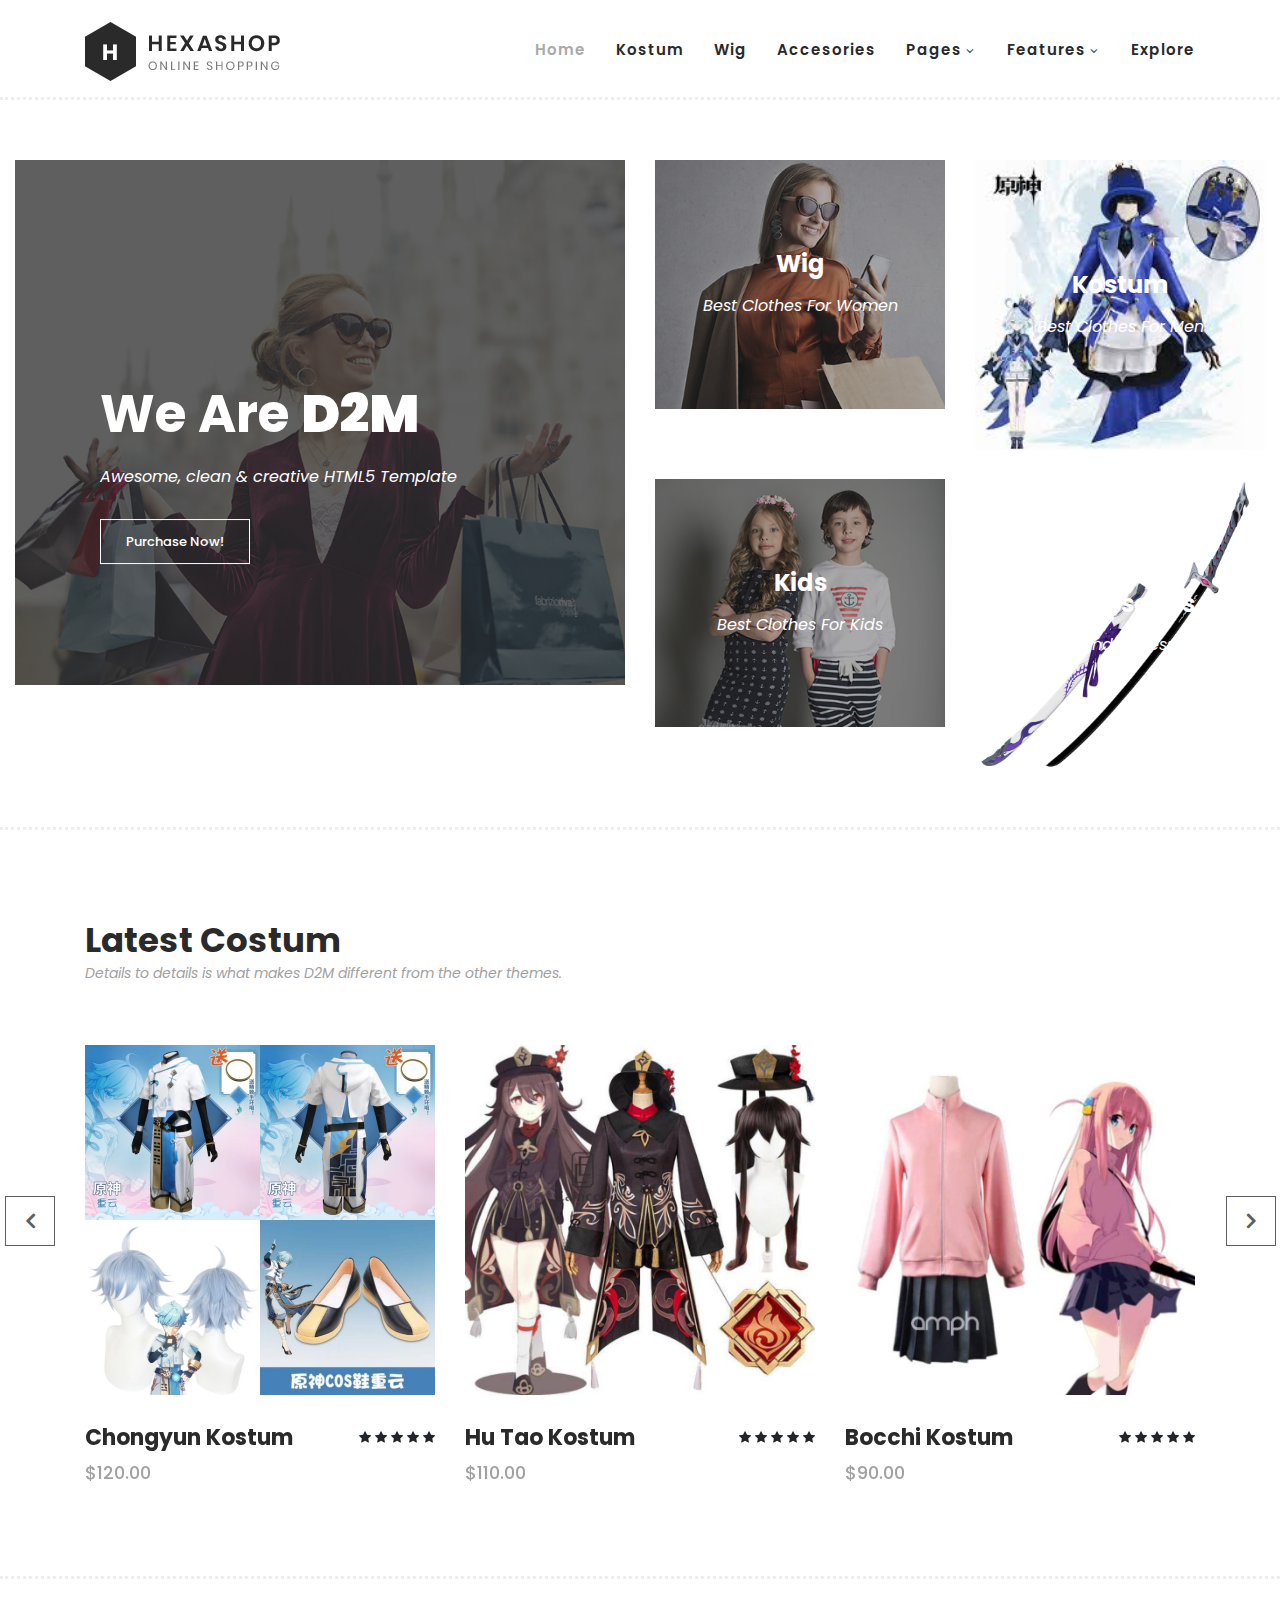
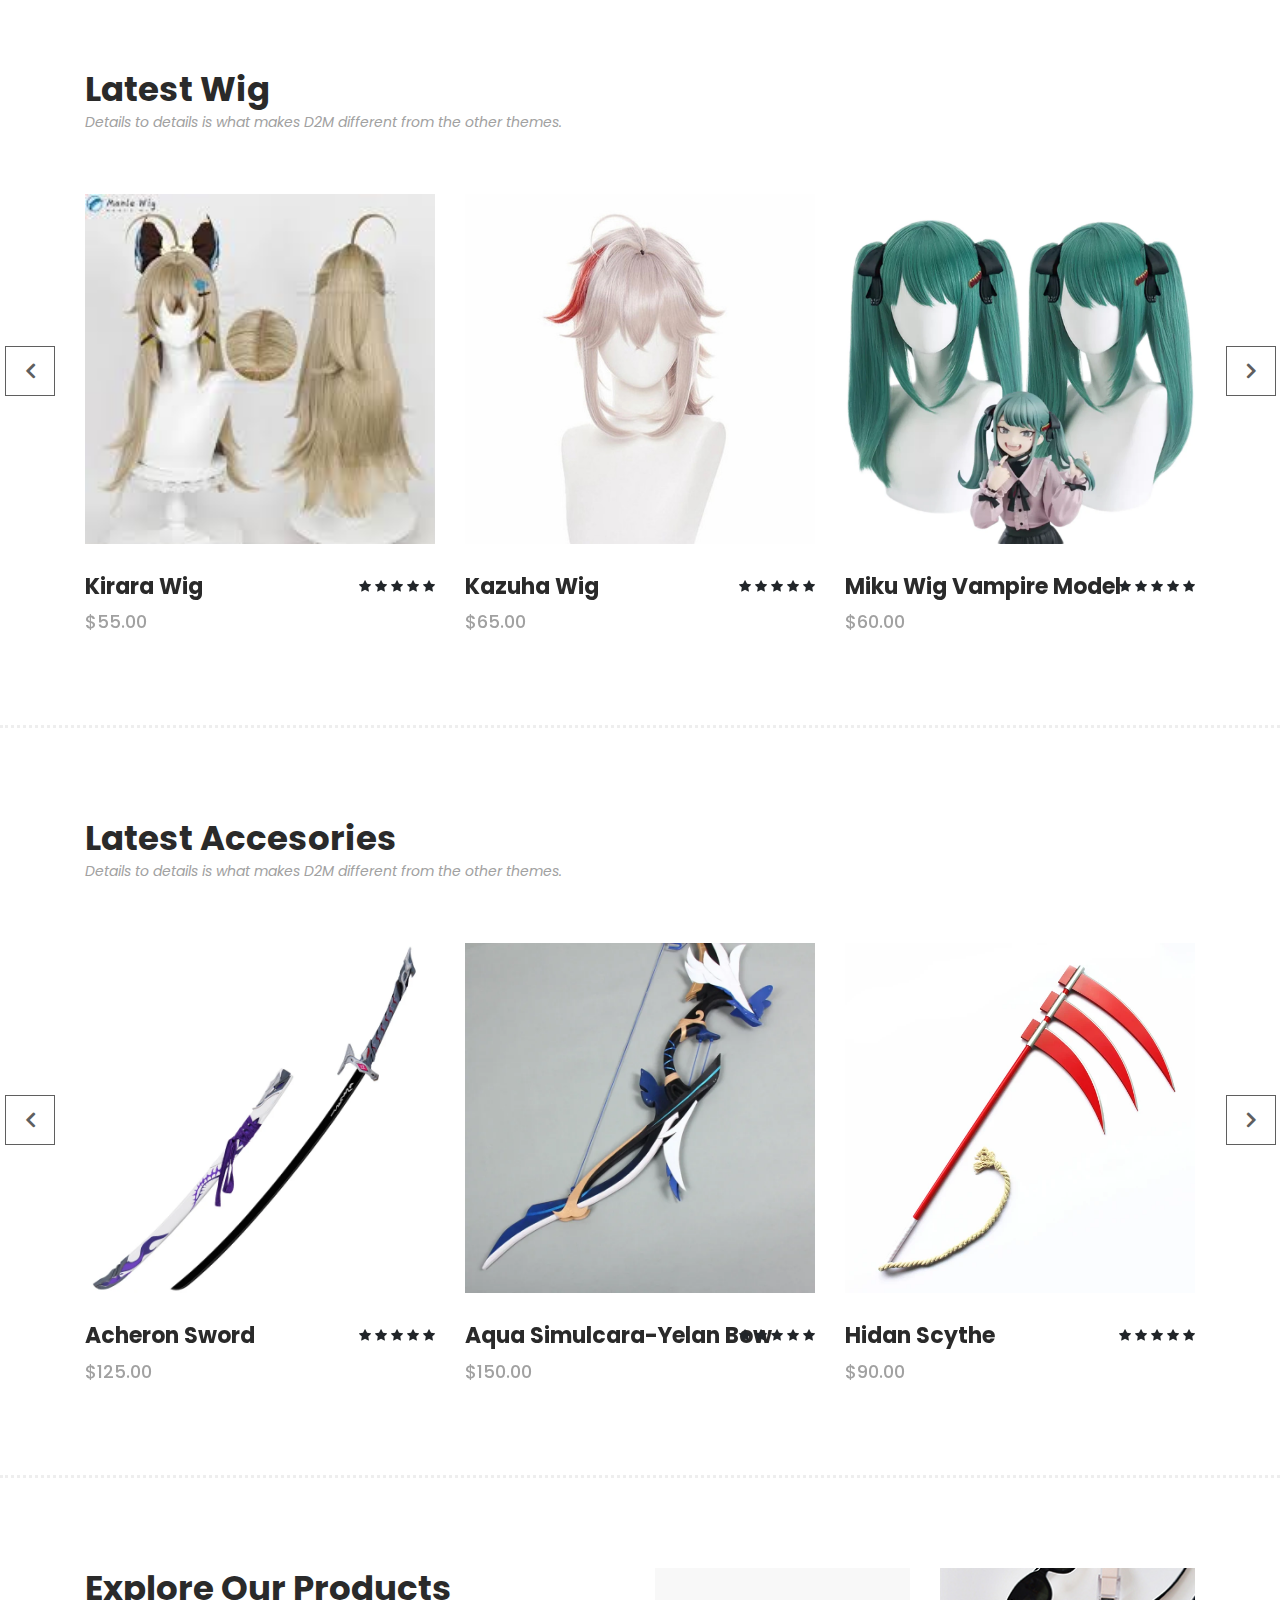
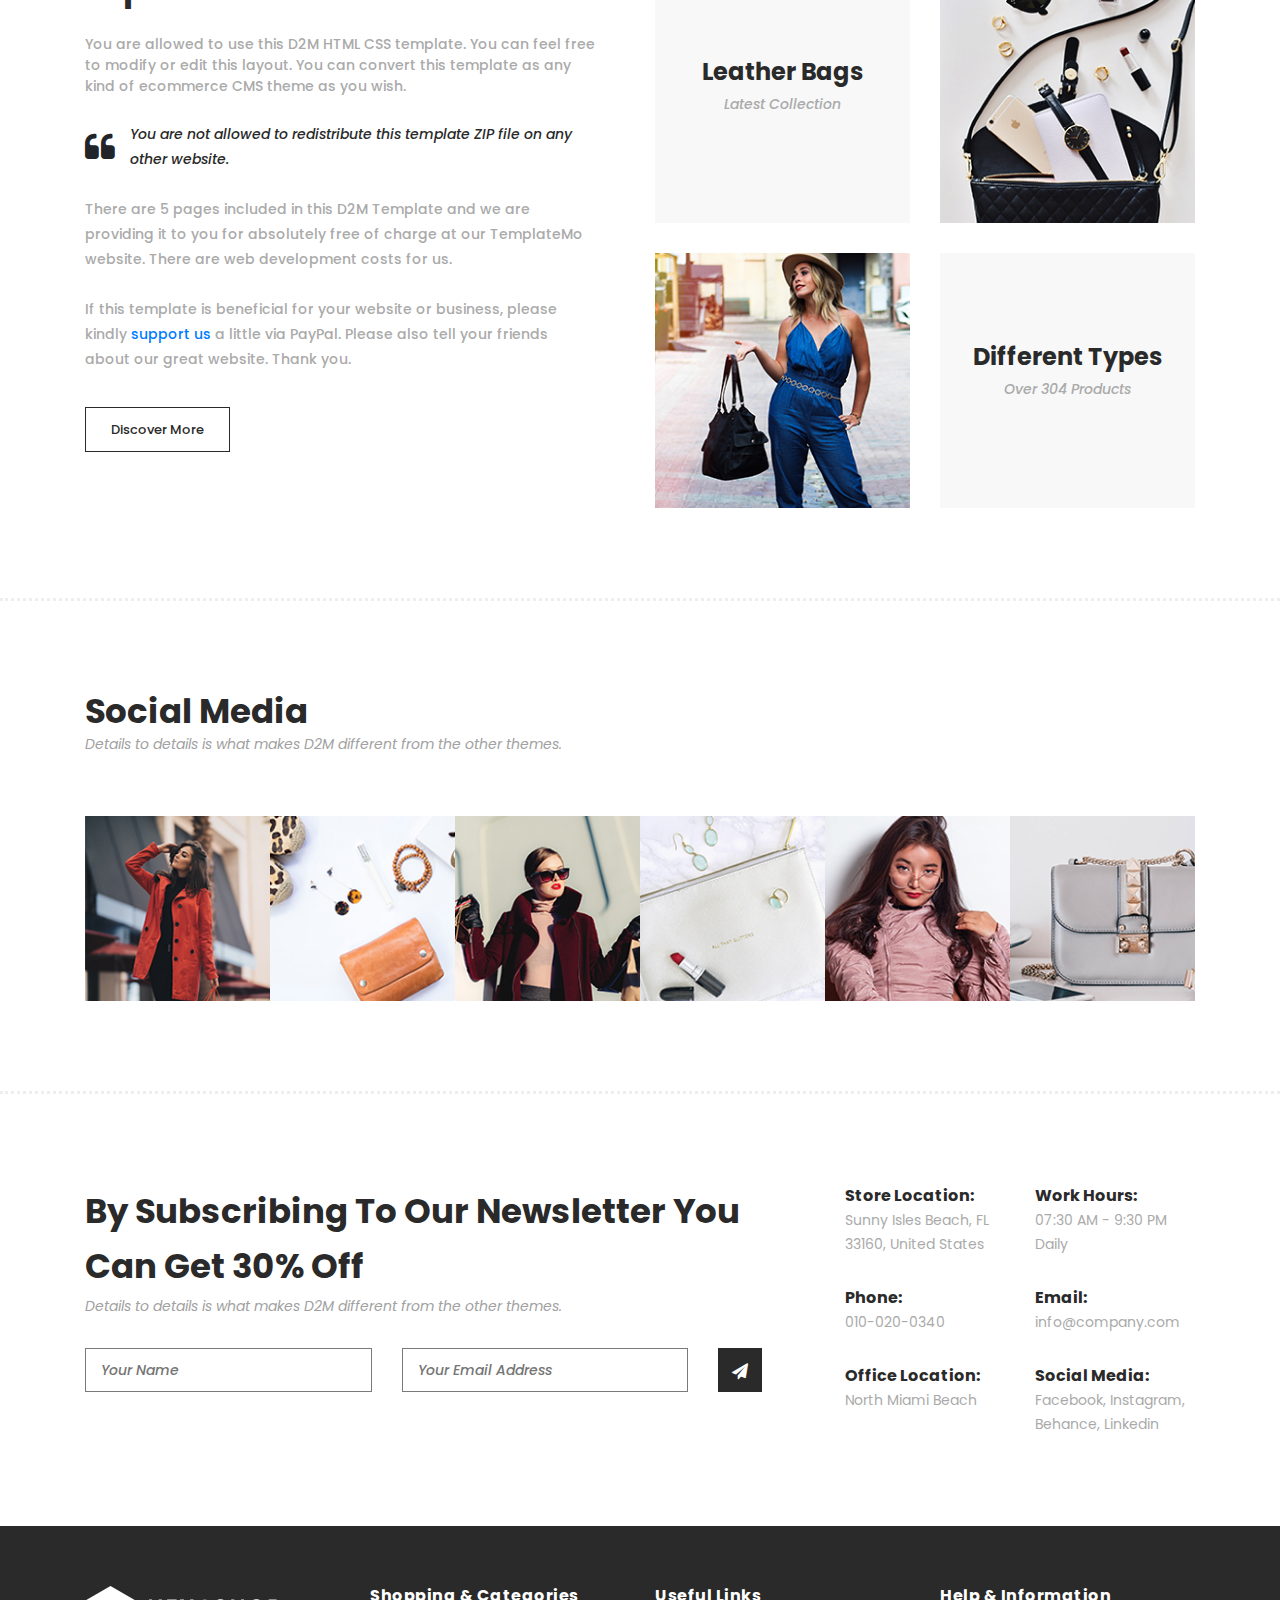
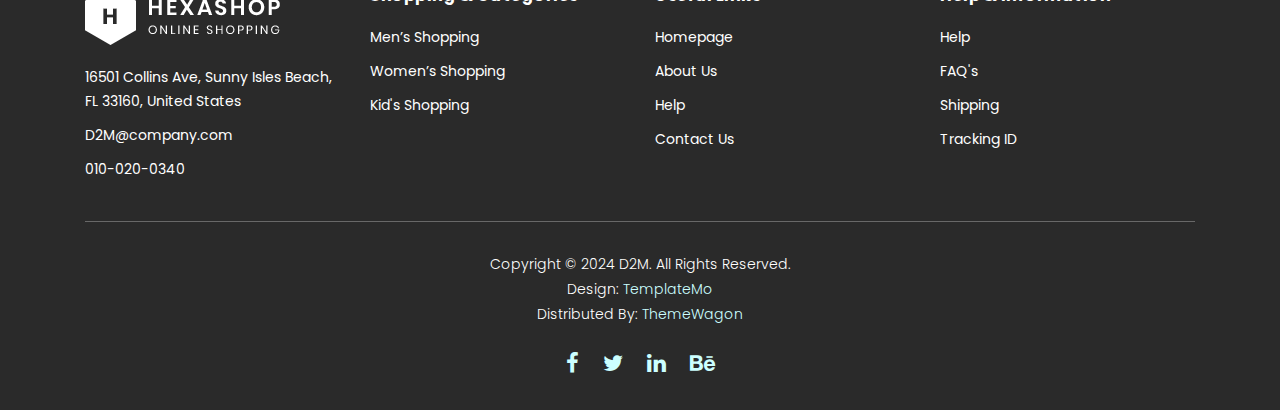
==== commit a652feca: "foto change" ====
--- a/index.html
+++ b/index.html
@@ -441,7 +441,7 @@
             <div class="row">
                 <div class="col-lg-6">
                     <div class="section-heading">
-                        <h2>Kid's Latest</h2>
+                        <h2>Latest Accesories</h2>
                         <span>Details to details is what makes D2M different from the other themes.</span>
                     </div>
                 </div>
@@ -461,80 +461,80 @@
                                             <li><a href="single-product.html"><i class="fa fa-shopping-cart"></i></a></li>
                                         </ul>
                                     </div>
-                                    <img src="assets/images/kid-01.jpg" alt="">
-                                </div>
-                                <div class="down-content">
-                                    <h4>School Collection</h4>
-                                    <span>$80.00</span>
-                                    <ul class="stars">
-                                        <li><i class="fa fa-star"></i></li>
-                                        <li><i class="fa fa-star"></i></li>
-                                        <li><i class="fa fa-star"></i></li>
-                                        <li><i class="fa fa-star"></i></li>
-                                        <li><i class="fa fa-star"></i></li>
-                                    </ul>
-                                </div>
-                            </div>
-                            <div class="item">
-                                <div class="thumb">
-                                    <div class="hover-content">
-                                        <ul>
-                                            <li><a href="single-product.html"><i class="fa fa-eye"></i></a></li>
-                                            <li><a href="single-product.html"><i class="fa fa-star"></i></a></li>
-                                            <li><a href="single-product.html"><i class="fa fa-shopping-cart"></i></a></li>
-                                        </ul>
-                                    </div>
-                                    <img src="assets/images/kid-02.jpg" alt="">
-                                </div>
-                                <div class="down-content">
-                                    <h4>Summer Cap</h4>
-                                    <span>$12.00</span>
-                                    <ul class="stars">
-                                        <li><i class="fa fa-star"></i></li>
-                                        <li><i class="fa fa-star"></i></li>
-                                        <li><i class="fa fa-star"></i></li>
-                                        <li><i class="fa fa-star"></i></li>
-                                        <li><i class="fa fa-star"></i></li>
-                                    </ul>
-                                </div>
-                            </div>
-                            <div class="item">
-                                <div class="thumb">
-                                    <div class="hover-content">
-                                        <ul>
-                                            <li><a href="single-product.html"><i class="fa fa-eye"></i></a></li>
-                                            <li><a href="single-product.html"><i class="fa fa-star"></i></a></li>
-                                            <li><a href="single-product.html"><i class="fa fa-shopping-cart"></i></a></li>
-                                        </ul>
-                                    </div>
-                                    <img src="assets/images/kid-03.jpg" alt="">
-                                </div>
-                                <div class="down-content">
-                                    <h4>Classic Kid</h4>
-                                    <span>$30.00</span>
-                                    <ul class="stars">
-                                        <li><i class="fa fa-star"></i></li>
-                                        <li><i class="fa fa-star"></i></li>
-                                        <li><i class="fa fa-star"></i></li>
-                                        <li><i class="fa fa-star"></i></li>
-                                        <li><i class="fa fa-star"></i></li>
-                                    </ul>
-                                </div>
-                            </div>
-                            <div class="item">
-                                <div class="thumb">
-                                    <div class="hover-content">
-                                        <ul>
-                                            <li><a href="single-product.html"><i class="fa fa-eye"></i></a></li>
-                                            <li><a href="single-product.html"><i class="fa fa-star"></i></a></li>
-                                            <li><a href="single-product.html"><i class="fa fa-shopping-cart"></i></a></li>
-                                        </ul>
-                                    </div>
-                                    <img src="assets/images/kid-01.jpg" alt="">
-                                </div>
-                                <div class="down-content">
-                                    <h4>Classic Spring</h4>
-                                    <span>$120.00</span>
+                                    <img src="assets/images/Pedang Acheron.webp" alt="">
+                                </div>
+                                <div class="down-content">
+                                    <h4>Acheron Sword</h4>
+                                    <span>$125.00</span>
+                                    <ul class="stars">
+                                        <li><i class="fa fa-star"></i></li>
+                                        <li><i class="fa fa-star"></i></li>
+                                        <li><i class="fa fa-star"></i></li>
+                                        <li><i class="fa fa-star"></i></li>
+                                        <li><i class="fa fa-star"></i></li>
+                                    </ul>
+                                </div>
+                            </div>
+                            <div class="item">
+                                <div class="thumb">
+                                    <div class="hover-content">
+                                        <ul>
+                                            <li><a href="single-product.html"><i class="fa fa-eye"></i></a></li>
+                                            <li><a href="single-product.html"><i class="fa fa-star"></i></a></li>
+                                            <li><a href="single-product.html"><i class="fa fa-shopping-cart"></i></a></li>
+                                        </ul>
+                                    </div>
+                                    <img src="assets/images/Panah Yelan.webp" alt="">
+                                </div>
+                                <div class="down-content">
+                                    <h4>Aqua Simulcara-Yelan Bow</h4>
+                                    <span>$150.00</span>
+                                    <ul class="stars">
+                                        <li><i class="fa fa-star"></i></li>
+                                        <li><i class="fa fa-star"></i></li>
+                                        <li><i class="fa fa-star"></i></li>
+                                        <li><i class="fa fa-star"></i></li>
+                                        <li><i class="fa fa-star"></i></li>
+                                    </ul>
+                                </div>
+                            </div>
+                            <div class="item">
+                                <div class="thumb">
+                                    <div class="hover-content">
+                                        <ul>
+                                            <li><a href="single-product.html"><i class="fa fa-eye"></i></a></li>
+                                            <li><a href="single-product.html"><i class="fa fa-star"></i></a></li>
+                                            <li><a href="single-product.html"><i class="fa fa-shopping-cart"></i></a></li>
+                                        </ul>
+                                    </div>
+                                    <img src="assets/images/Hidan Scythe.webp" alt="">
+                                </div>
+                                <div class="down-content">
+                                    <h4>Hidan Scythe</h4>
+                                    <span>$90.00</span>
+                                    <ul class="stars">
+                                        <li><i class="fa fa-star"></i></li>
+                                        <li><i class="fa fa-star"></i></li>
+                                        <li><i class="fa fa-star"></i></li>
+                                        <li><i class="fa fa-star"></i></li>
+                                        <li><i class="fa fa-star"></i></li>
+                                    </ul>
+                                </div>
+                            </div>
+                            <div class="item">
+                                <div class="thumb">
+                                    <div class="hover-content">
+                                        <ul>
+                                            <li><a href="single-product.html"><i class="fa fa-eye"></i></a></li>
+                                            <li><a href="single-product.html"><i class="fa fa-star"></i></a></li>
+                                            <li><a href="single-product.html"><i class="fa fa-shopping-cart"></i></a></li>
+                                        </ul>
+                                    </div>
+                                    <img src="assets/images/Pistol Kafka.webp" alt="">
+                                </div>
+                                <div class="down-content">
+                                    <h4>Kafka Uzi</h4>
+                                    <span>$85.00</span>
                                     <ul class="stars">
                                         <li><i class="fa fa-star"></i></li>
                                         <li><i class="fa fa-star"></i></li>
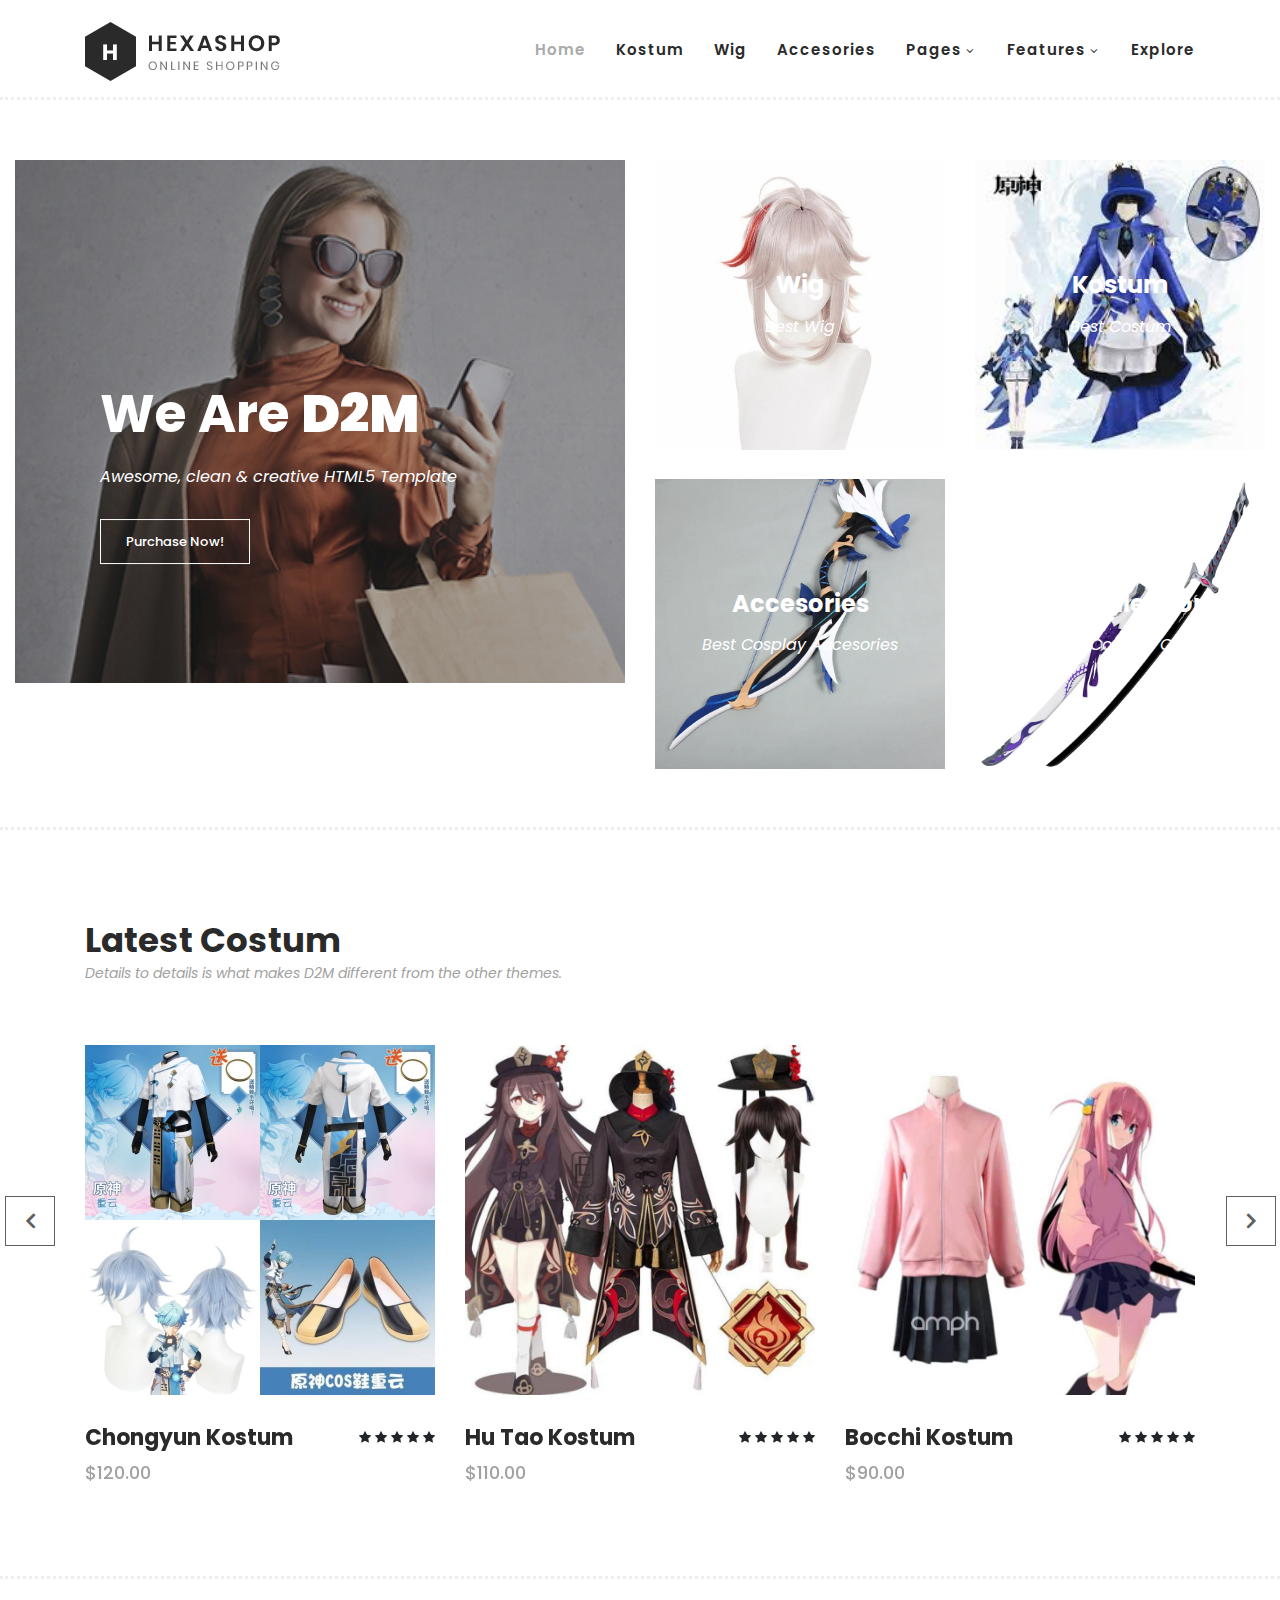
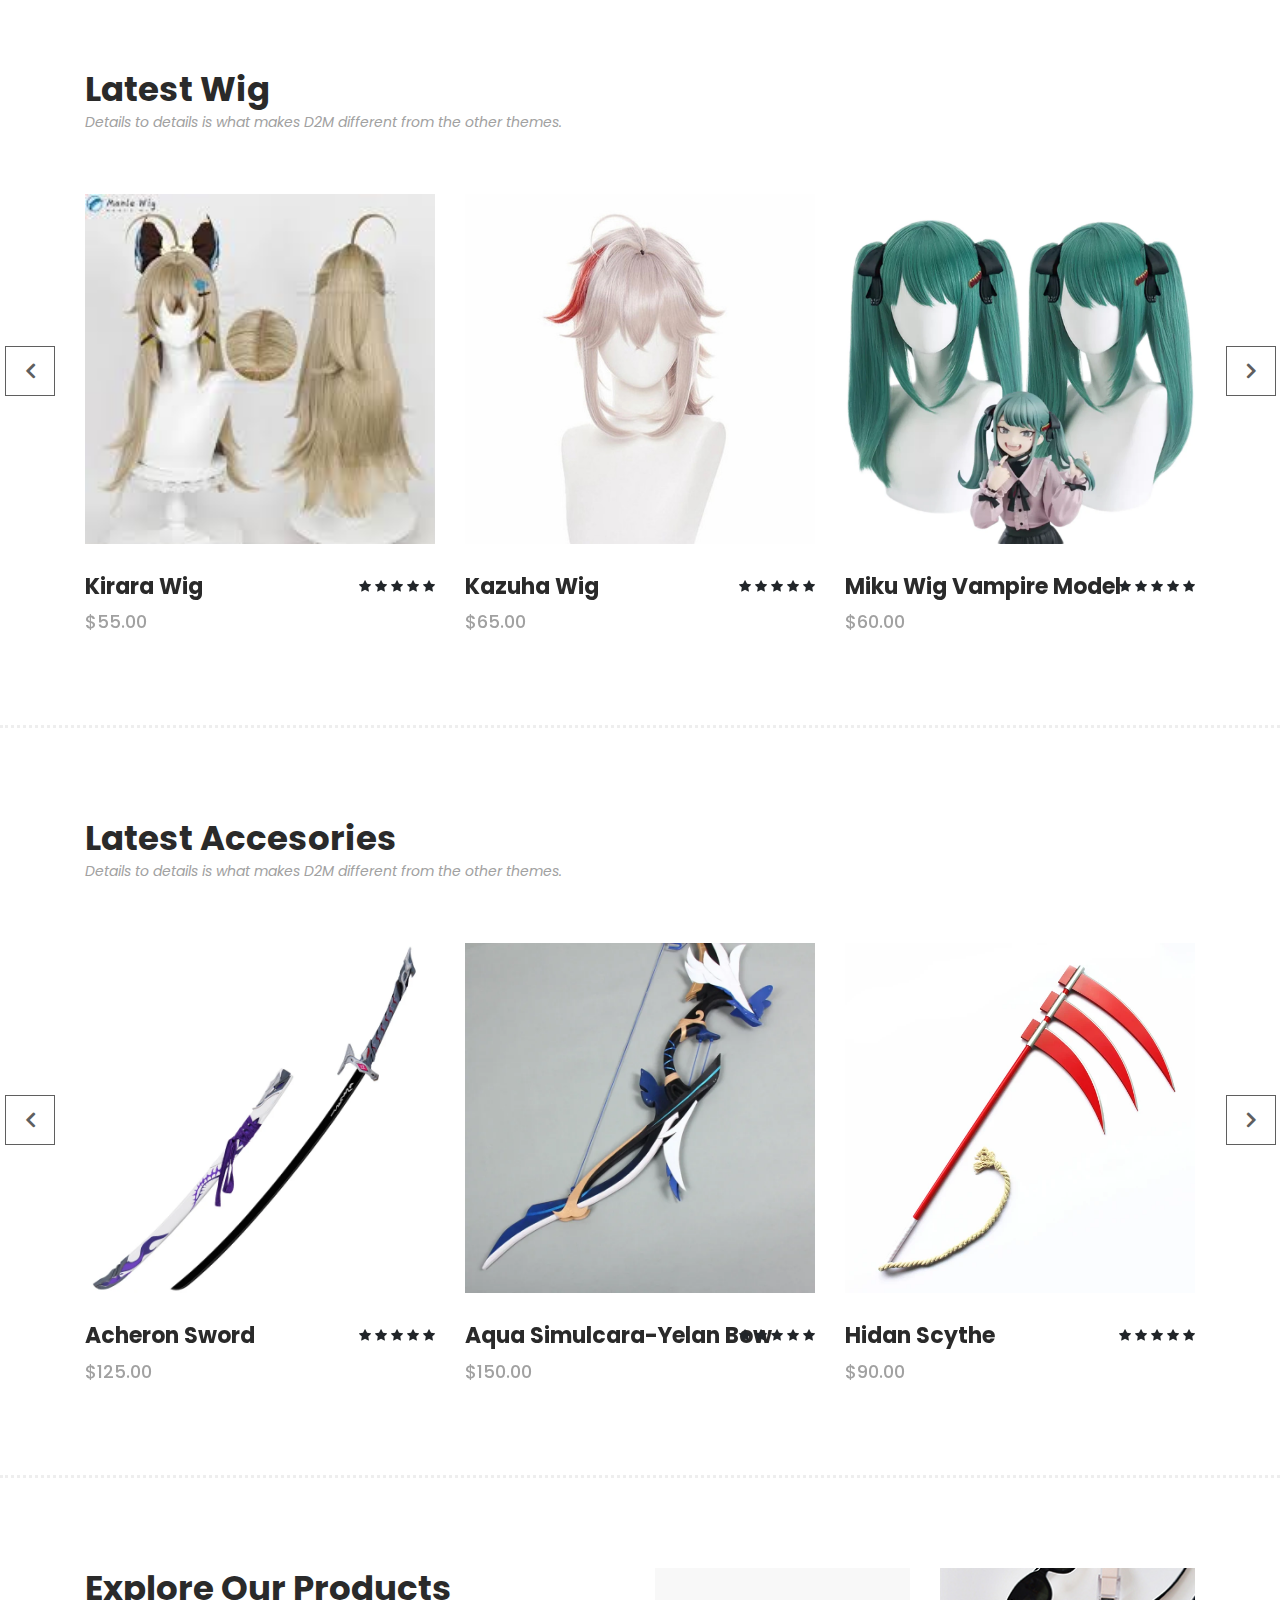
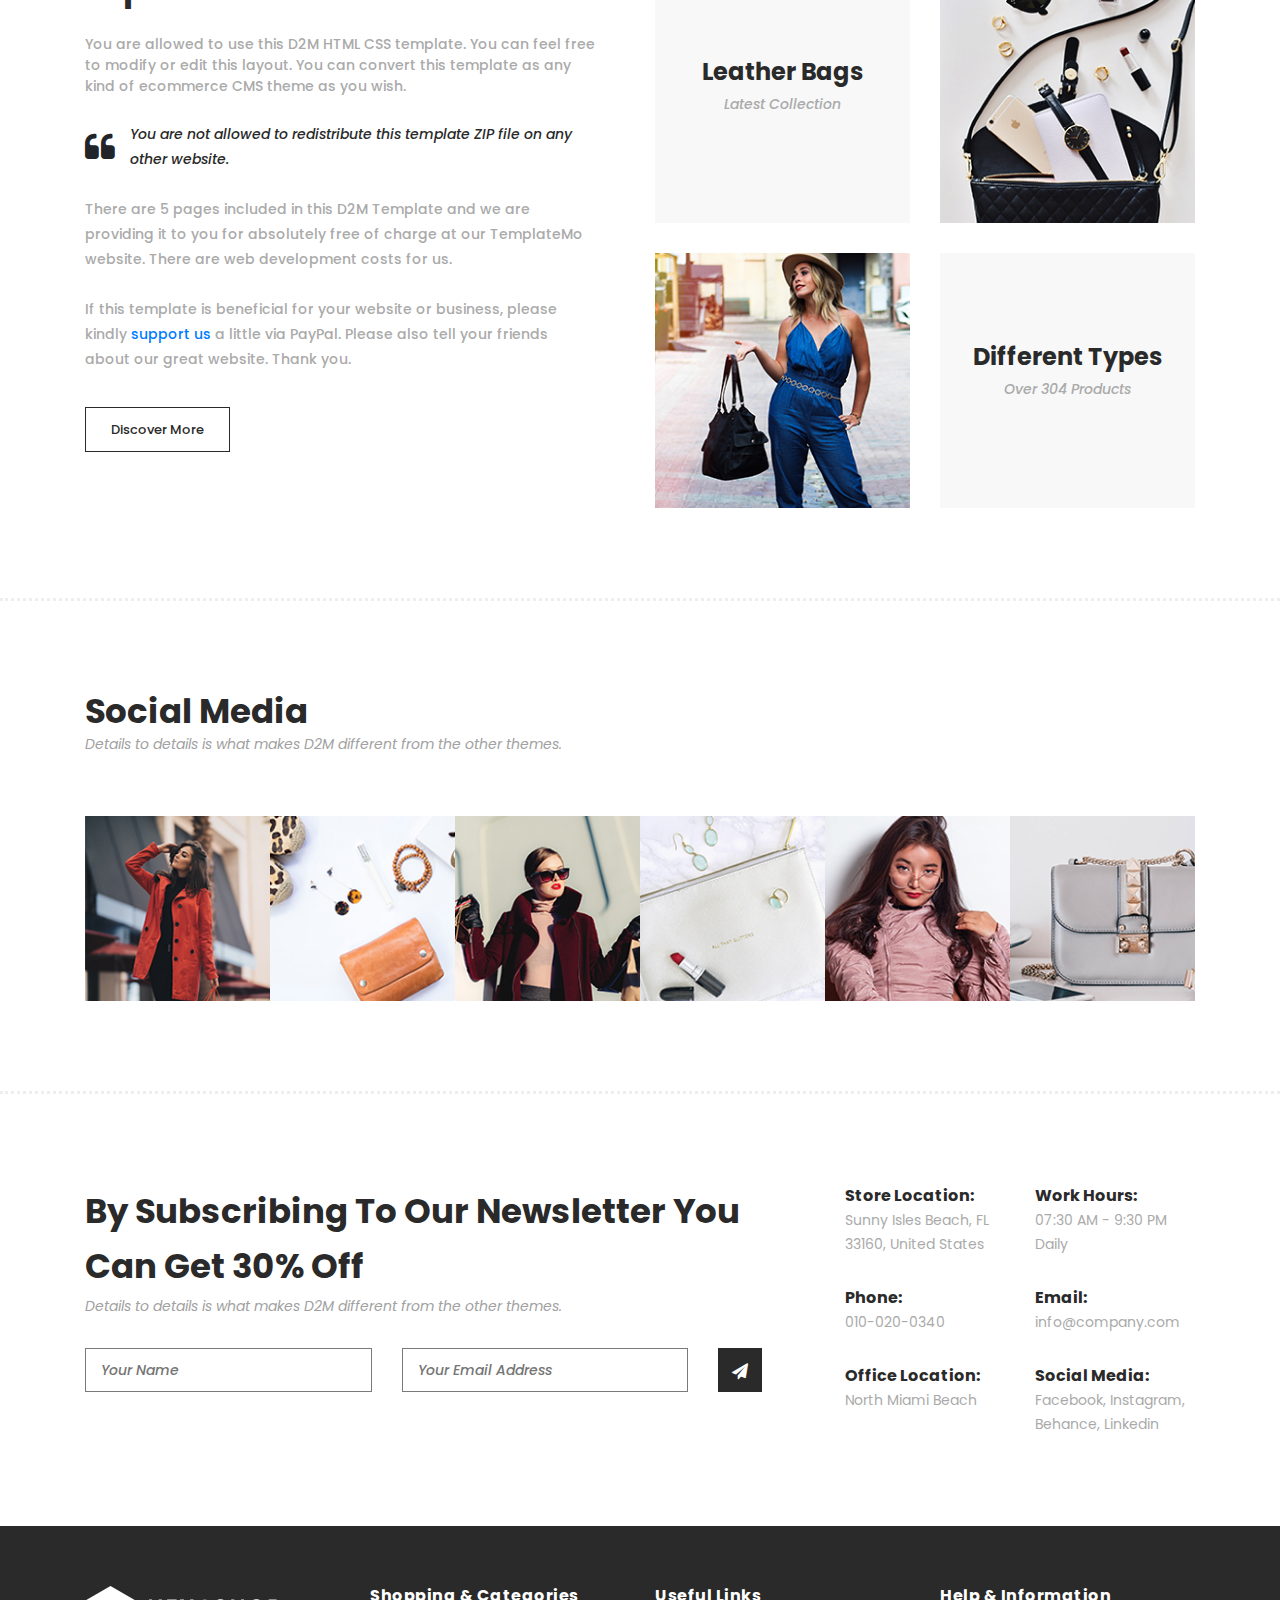
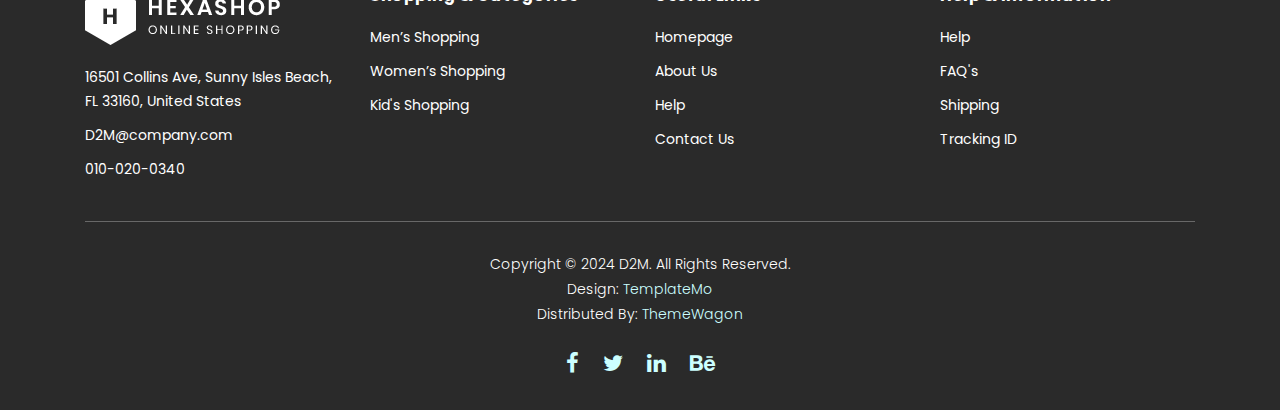
==== commit 71691b77: "foto update" ====
--- a/index.html
+++ b/index.html
@@ -106,7 +106,7 @@
                                     <a href="#">Purchase Now!</a>
                                 </div>
                             </div>
-                            <img src="assets/images/left-banner-image.jpg" alt="">
+                            <img src="assets/images/baner-right-image-01.jpg" alt="">
                         </div>
                     </div>
                 </div>
@@ -118,7 +118,7 @@
                                     <div class="thumb">
                                         <div class="inner-content">
                                             <h4>Wig</h4>
-                                            <span>Best Clothes For Women</span>
+                                            <span>Best Wig</span>
                                         </div>
                                         <div class="hover-content">
                                             <div class="inner">
@@ -129,7 +129,7 @@
                                                 </div>
                                             </div>
                                         </div>
-                                        <img src="assets/images/baner-right-image-01.jpg">
+                                        <img src="assets/images/Kazha Wig.jpg">
                                     </div>
                                 </div>
                             </div>
@@ -138,7 +138,7 @@
                                     <div class="thumb">
                                         <div class="inner-content">
                                             <h4>Kostum</h4>
-                                            <span>Best Clothes For Men</span>
+                                            <span>Best Costum</span>
                                         </div>
                                         <div class="hover-content">
                                             <div class="inner">
@@ -157,8 +157,8 @@
                                 <div class="right-first-image">
                                     <div class="thumb">
                                         <div class="inner-content">
-                                            <h4>Kids</h4>
-                                            <span>Best Clothes For Kids</span>
+                                            <h4>Accesories</h4>
+                                            <span>Best Cosplay Accesories</span>
                                         </div>
                                         <div class="hover-content">
                                             <div class="inner">
@@ -169,7 +169,7 @@
                                                 </div>
                                             </div>
                                         </div>
-                                        <img src="assets/images/baner-right-image-03.jpg">
+                                        <img src="assets/images/Panah Yelan.webp">
                                     </div>
                                 </div>
                             </div>
@@ -177,8 +177,8 @@
                                 <div class="right-first-image">
                                     <div class="thumb">
                                         <div class="inner-content">
-                                            <h4>Accessories</h4>
-                                            <span>Best Trend Accessories</span>
+                                            <h4>Our Collection</h4>
+                                            <span>Best Trend Cosplay Collection</span>
                                         </div>
                                         <div class="hover-content">
                                             <div class="inner">
